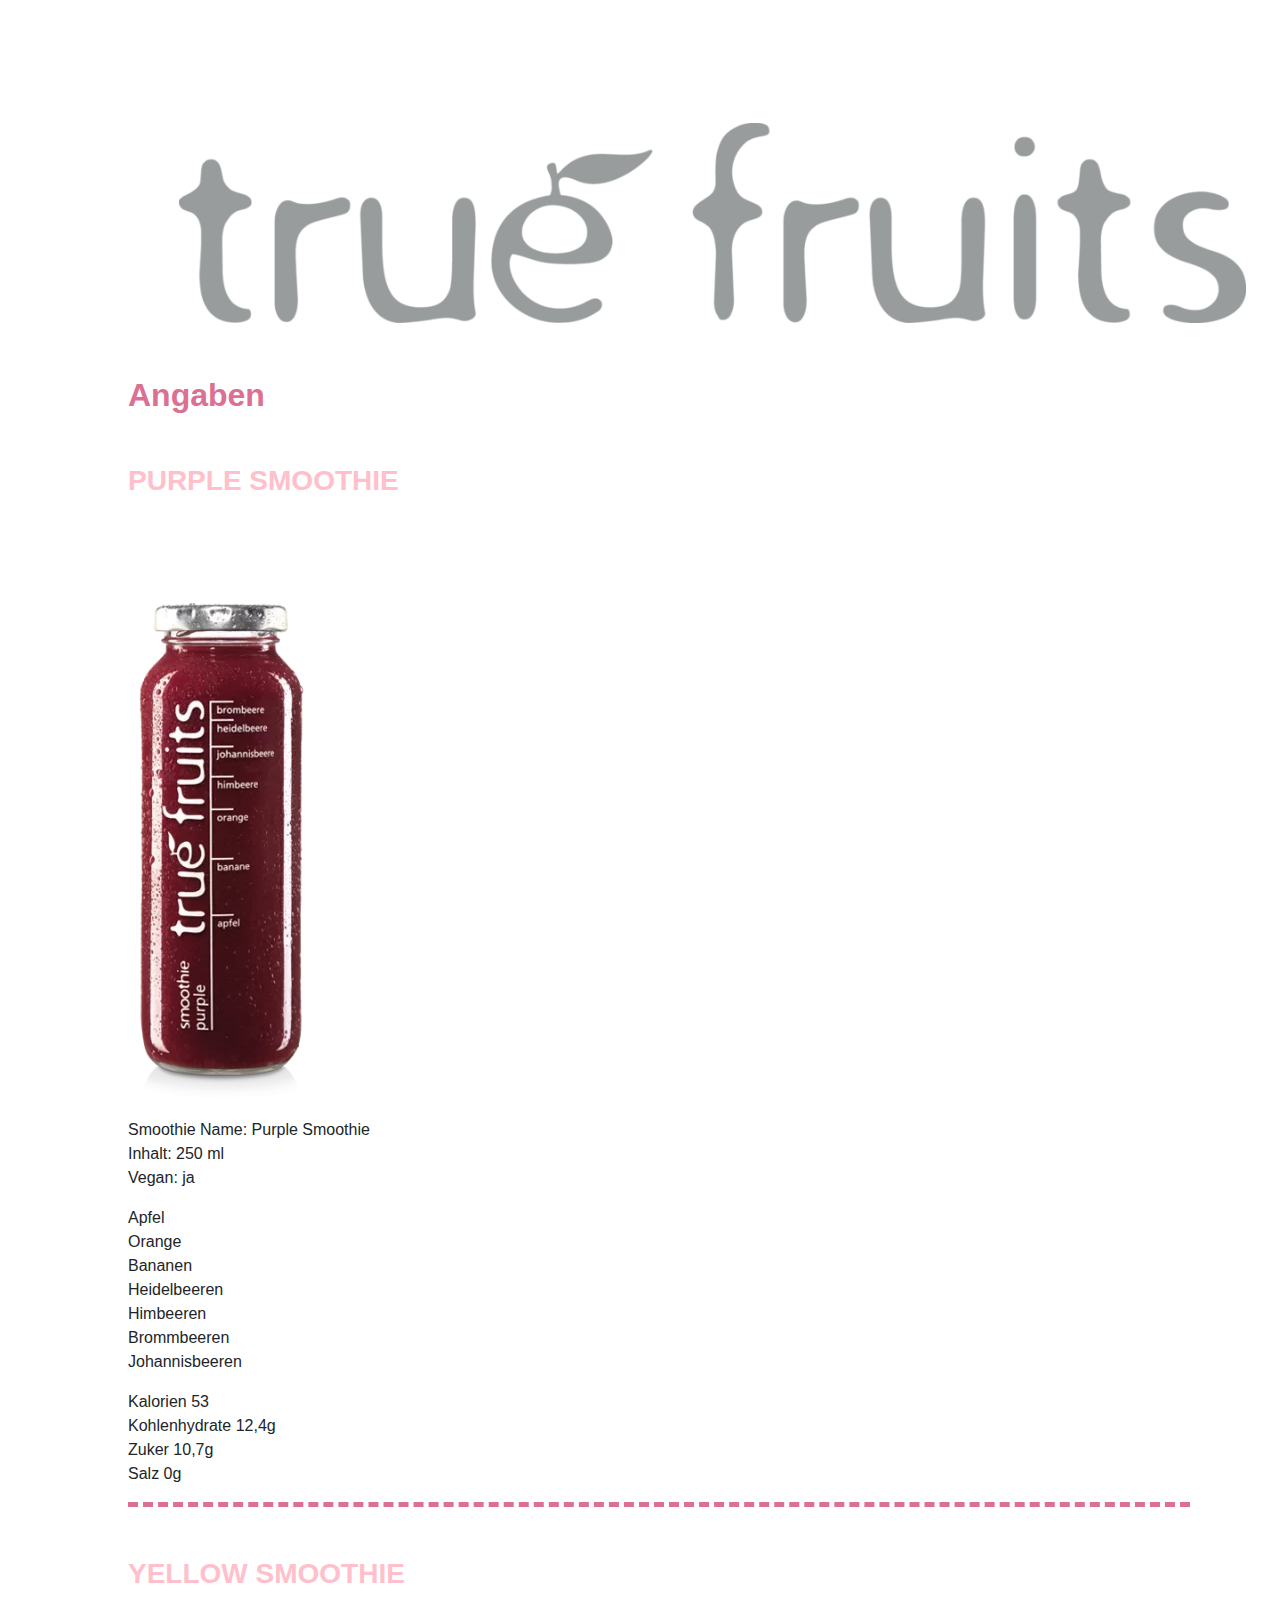
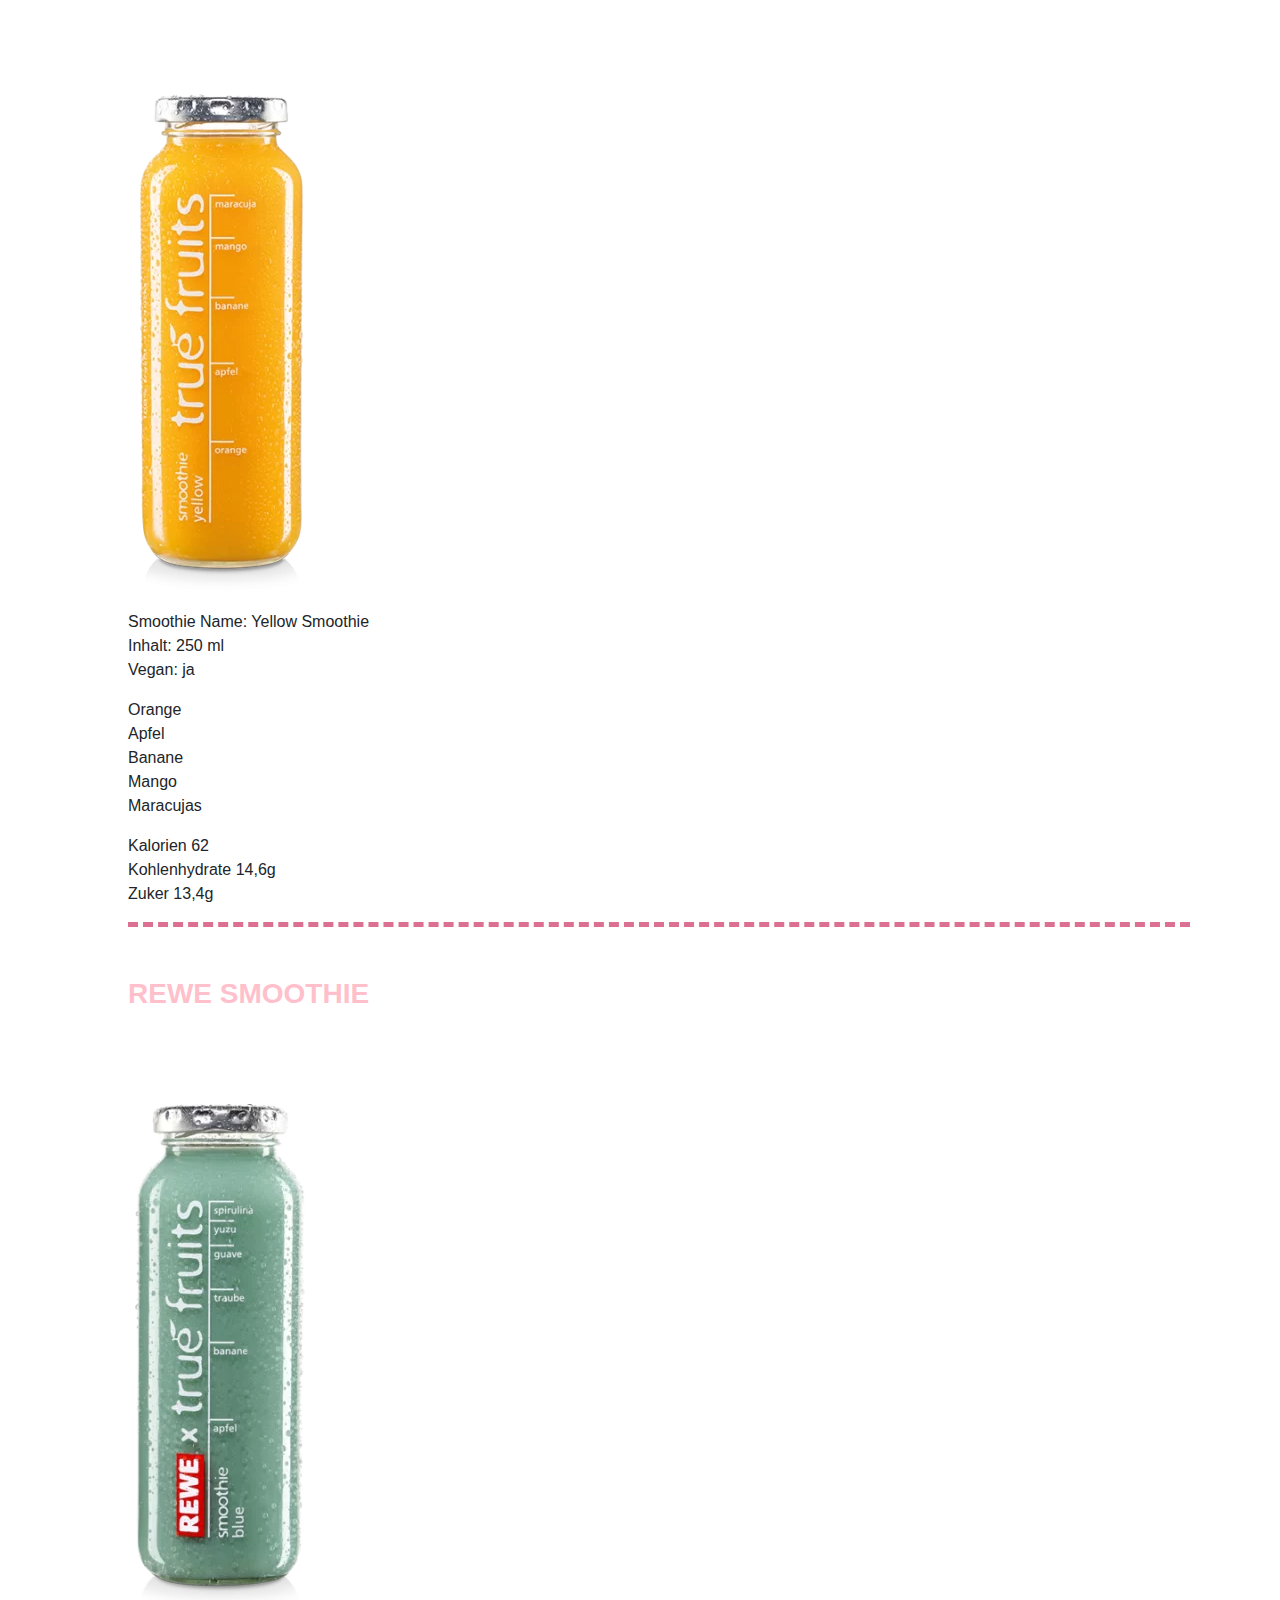
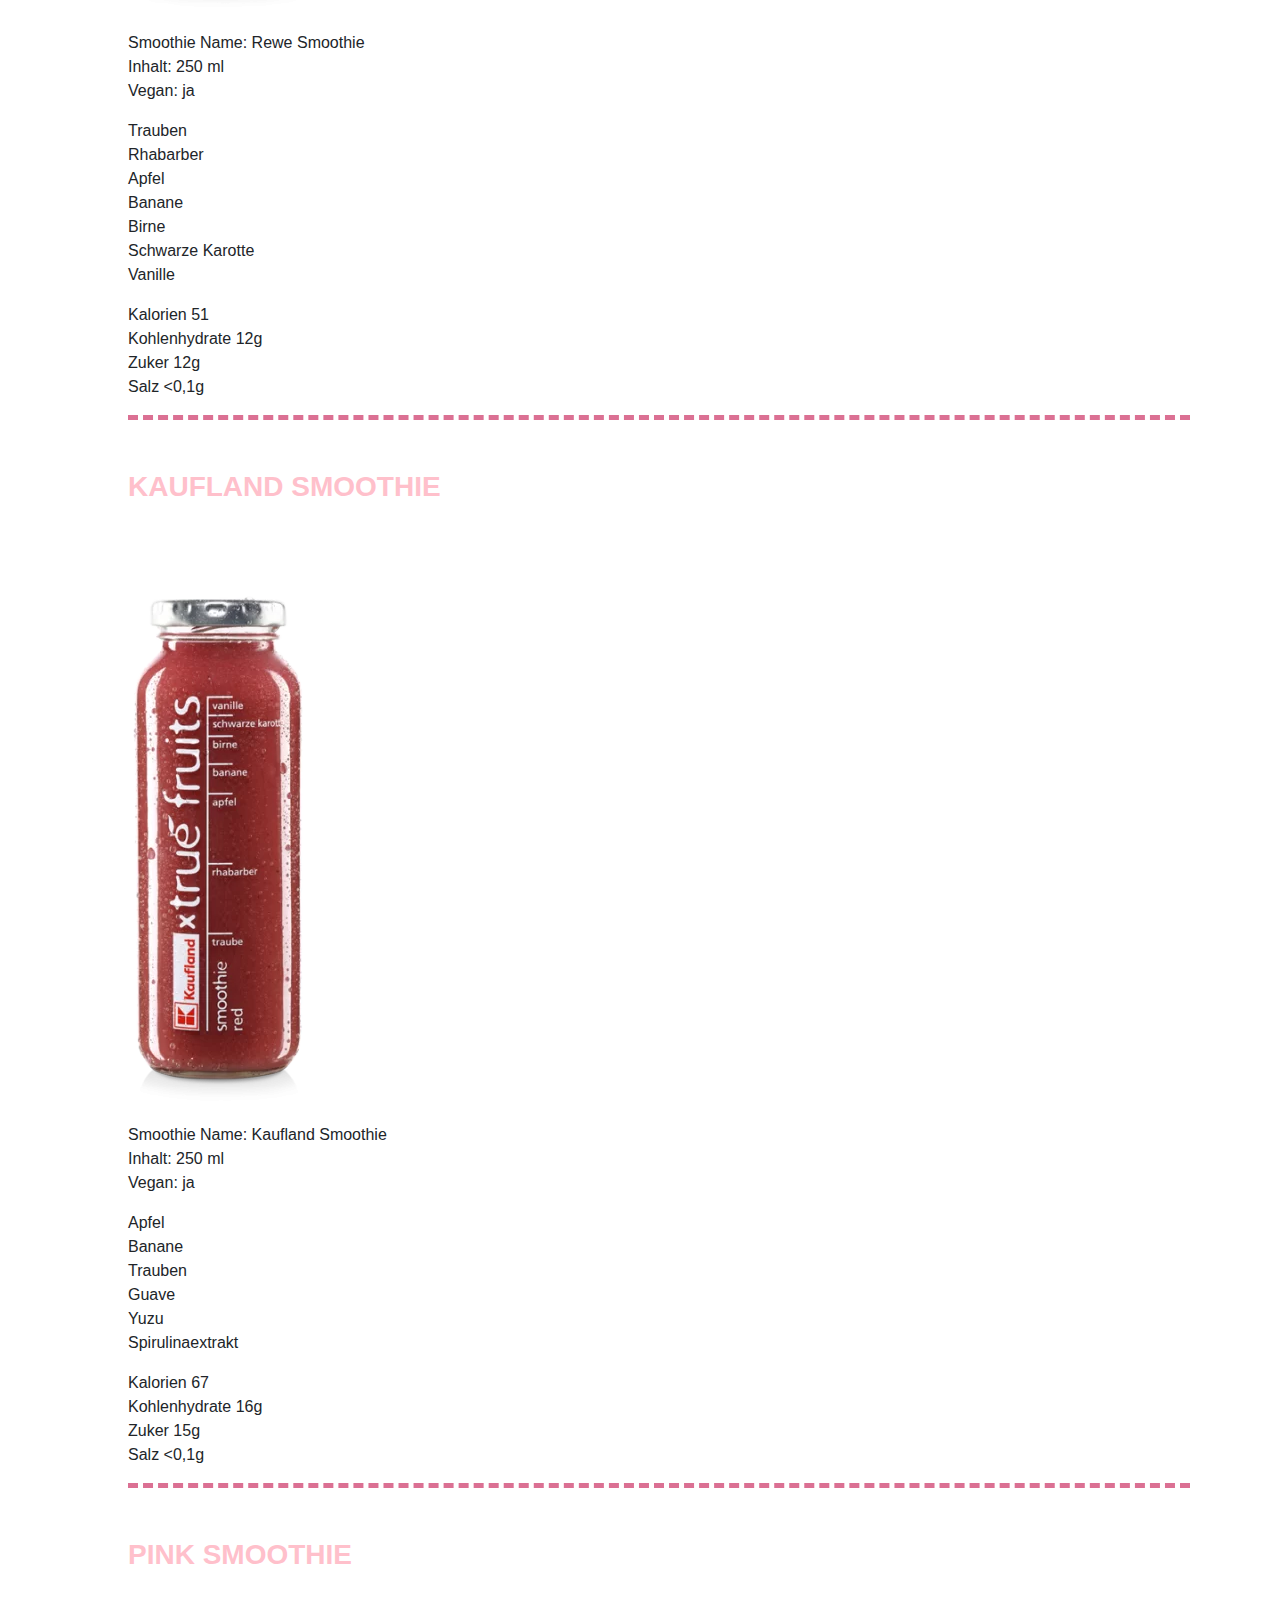
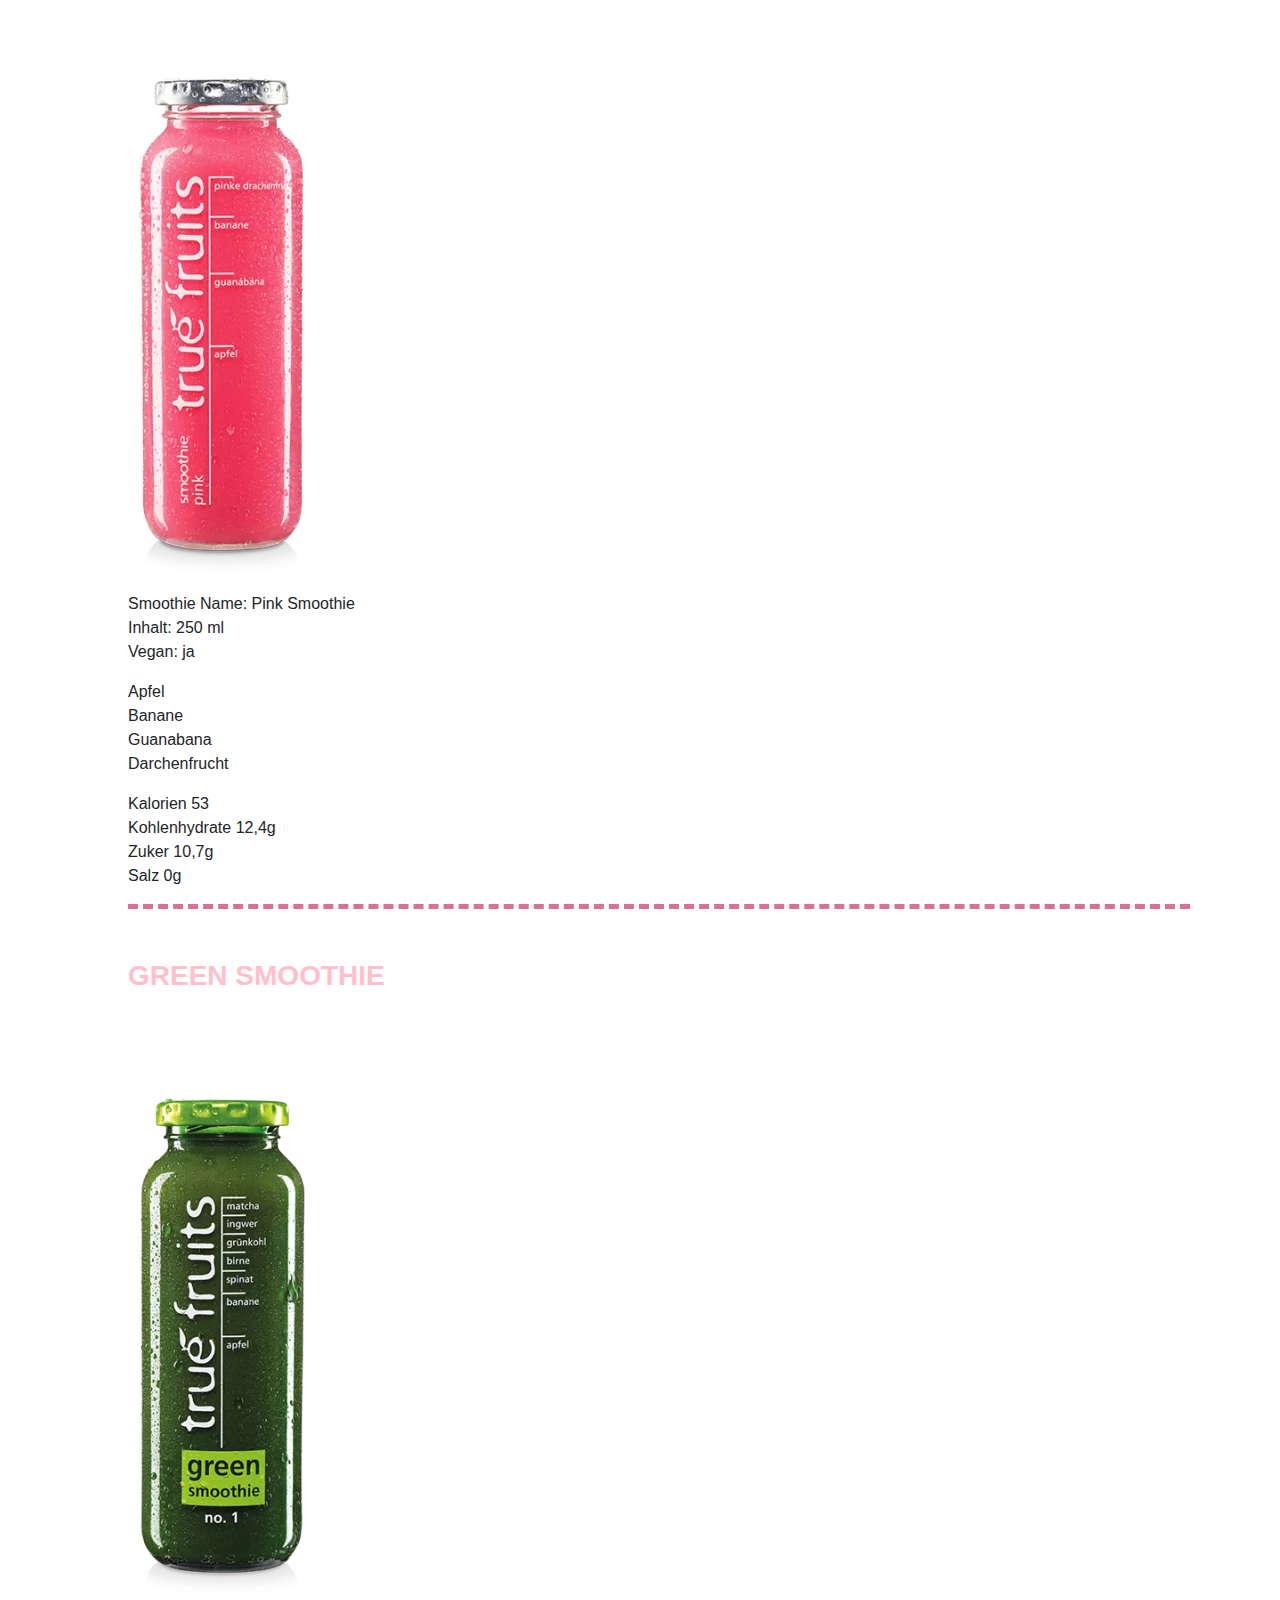
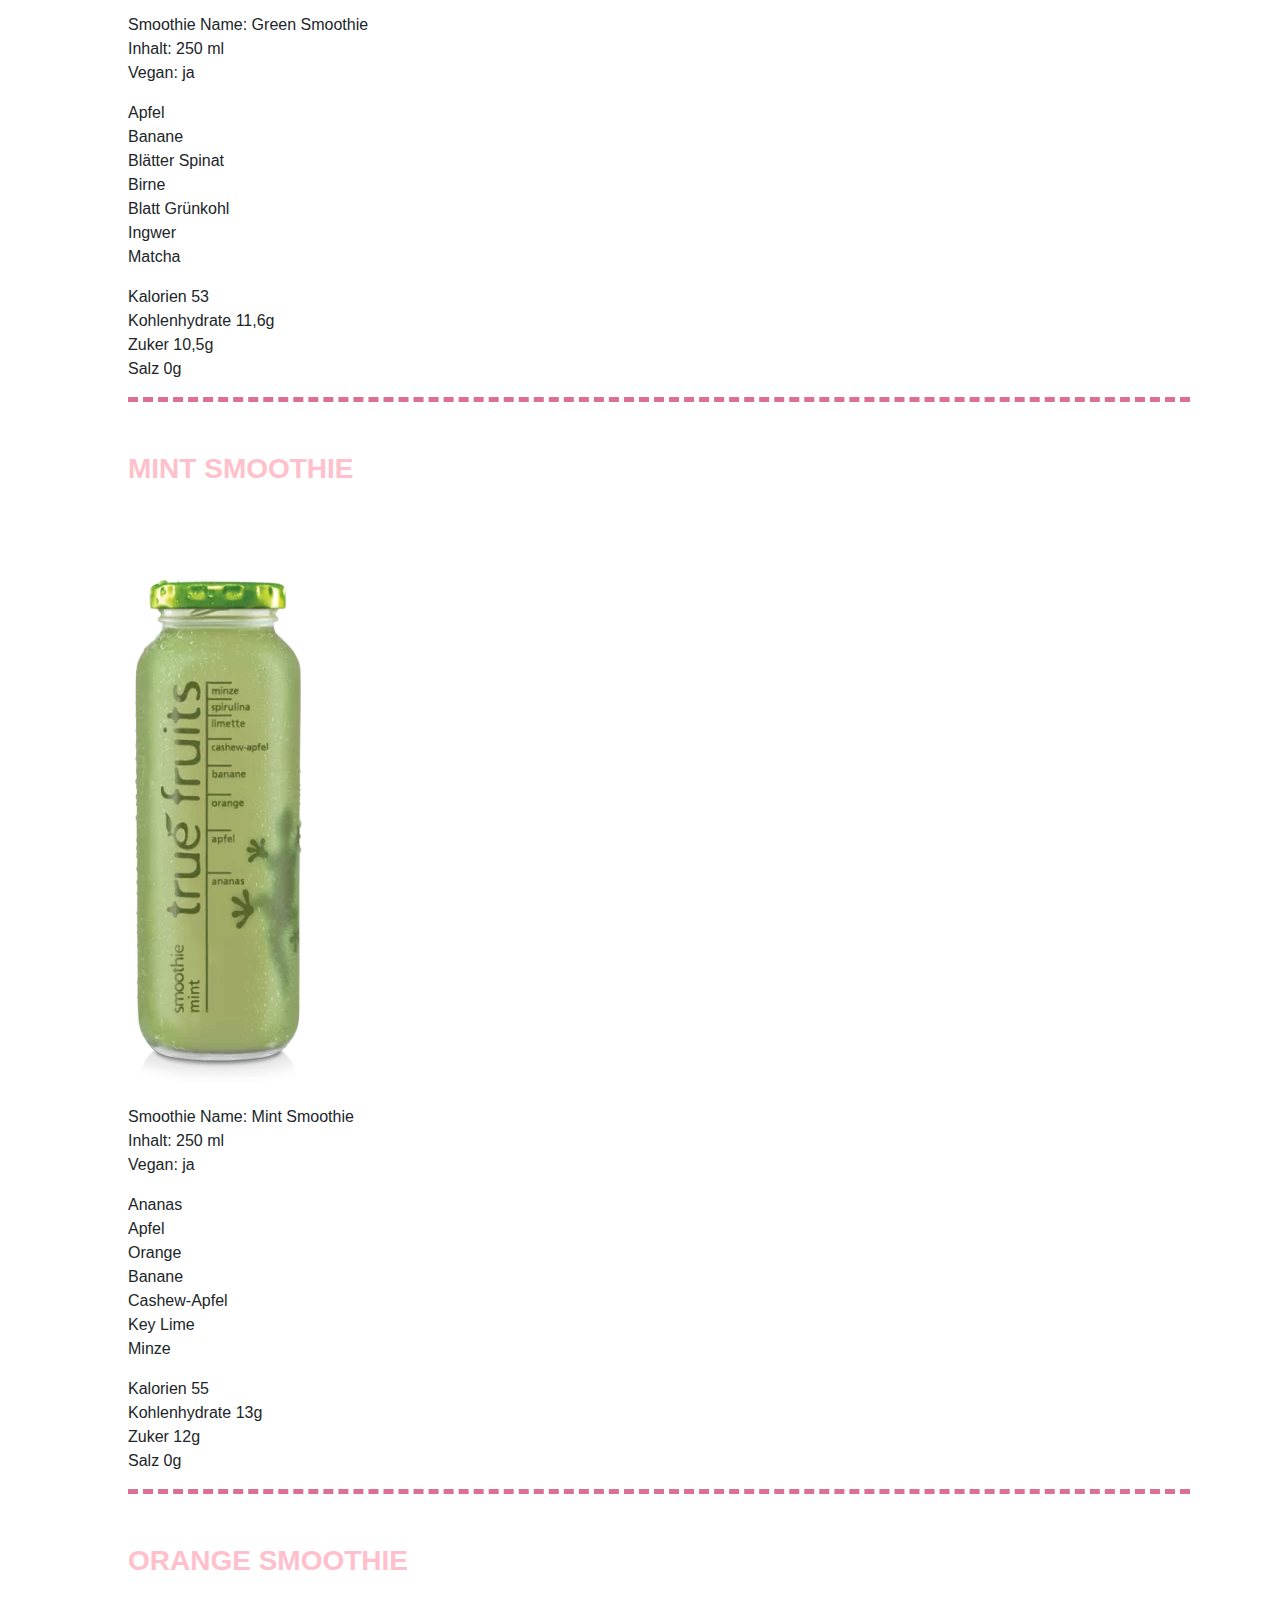
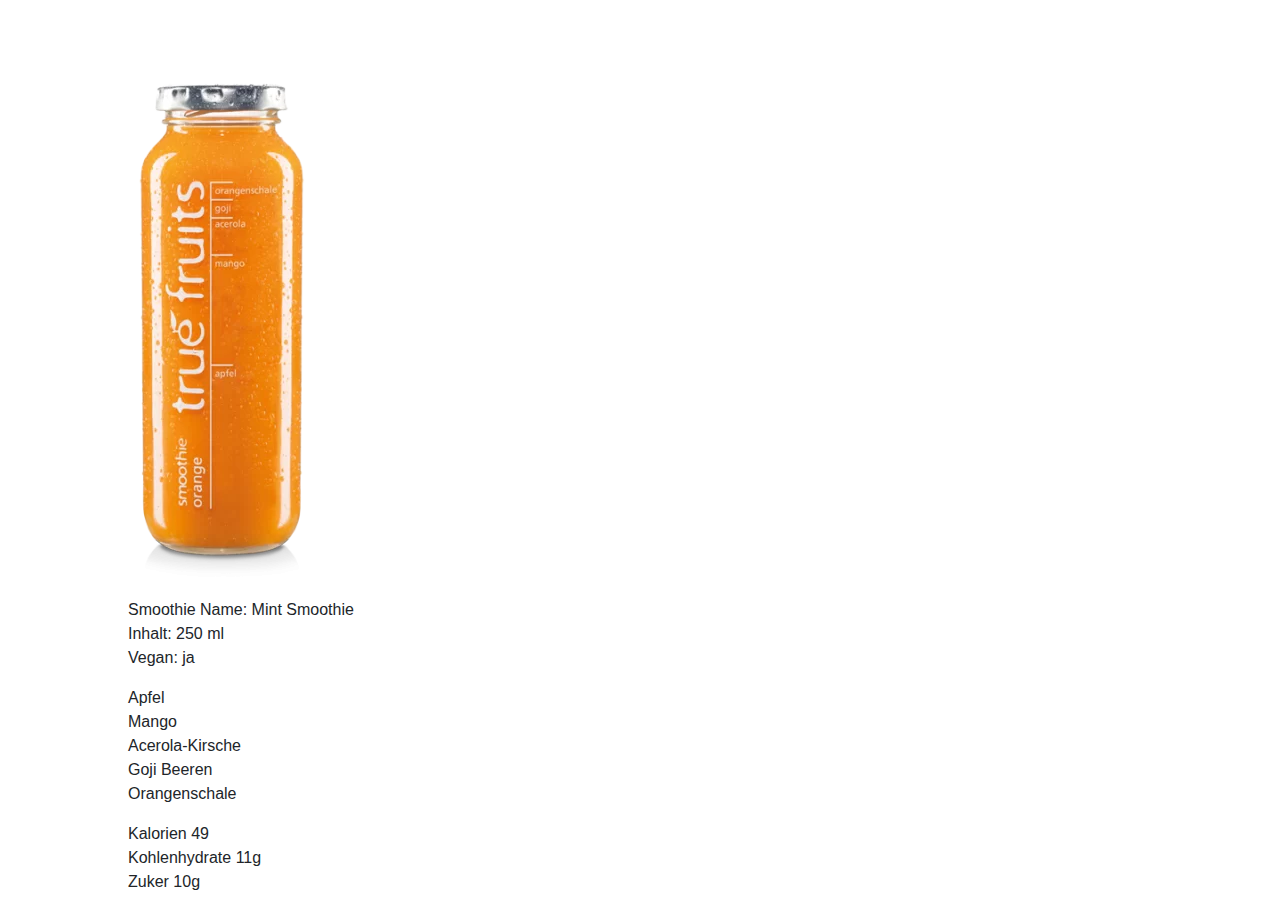
==== detail.html @ 4c1dd0ad "fixed structure" ====
<!DOCTYPE html>
<html lang="en">
<head>
    <meta charset="UTF-8">
    <title>Smoothie</title>

    <link rel="stylesheet" href="https://maxcdn.bootstrapcdn.com/bootstrap/4.0.0/css/bootstrap.min.css" integrity="sha384-Gn5384xqQ1aoWXA+058RXPxPg6fy4IWvTNh0E263XmFcJlSAwiGgFAW/dAiS6JXm" crossorigin="anonymous">
    <link rel="stylesheet" type="text/css" href="styles/detail.css" media="screen" />
    <link rel="stylesheet" type="text/css" href="styles/styles.css" media="screen" />




</head>
<body>

<nav class="navbar navbar-expand-lg">
    <div class="container-fluid">
        <a class="navbar-brand" href="#navbar-brand">
            <img src="img/general/logo.png" alt="" width="auto" height="90">
        </a>
        <button class="navbar-toggler" type="button" data-bs-toggle="collapse" data-bs-target="#navbarNav" aria-controls="navbarNav" aria-expanded="false" aria-label="Toggle navigation">
            <span class="navbar-toggler-icon"></span>
        </button>
        <div class="cnavbar-" id="navbarNav">
            <ul class="navbar-nav">
                <li class="nav-item">
                    <a class="nav-link" href="#about-us">Über Uns</a>
                </li>
                <li class="nav-item">
                    <a class="nav-link" href="#smoothies">Unsere Smoothies</a>
                </li>

            </ul>
        </div>
    </div>
</nav>

<h2>Angaben</h2>

<h3>Purple Smoothie</h3>
<img src="../img/carousel/true_fruits_smoothie_purple_.webp">
<p id="purplesmoothie"></p>
<p id="purpleingredients"></p>
<p id="purplevalues"></p>

<hr>

<h3>Yellow Smoothie</h3>
<img src="../img/carousel/true_fruits_smoothie_yellow_.webp">
<p id="yellowsmoothie"></p>
<p id="yellowingredients"></p>
<p id="yellowvalues"></p>

<hr>

<h3>Rewe Smoothie</h3>
<img src="../img/carousel/Blue_Smoothie_Rewe_.webp">
<p id="rewesmoothie"></p>
<p id="reweingredients"></p>
<p id="rewevalues"></p>

<hr>


<h3>Kaufland Smoothie</h3>
<img src="../img/carousel/Red_Smoothie_Kaufland_.webp">
<p id="kauflandsmoothie"></p>
<p id="kauflandingredients"></p>
<p id="kauflandvalues"></p>

<hr>


<h3>Pink Smoothie</h3>
<img src="../img/carousel/true_fruits_smoothie_pink_.webp">
<p id="pinksmoothie"></p>
<p id="pinkingredients"></p>
<p id="pinkvalues"></p>

<hr>

<h3>Green Smoothie</h3>
<img src="../img/carousel/true_fruits_green_smoothie_.webp">
<p id="greensmoothie"></p>
<p id="greeningredients"></p>
<p id="greenvalues"></p>

<hr>

<h3>Mint Smoothie</h3>
<img src="../img/carousel/Smoothie_Mint_.webp">
<p id="mintsmoothie"></p>
<p id="mintingredients"></p>
<p id="mintvalues"></p>

<hr>

<h3>Orange Smoothie</h3>
<img src="../img/carousel/true_fruits_smoothie_orangenschale_.webp">
<p id="orangesmoothie"></p>
<p id="orangeingredients"></p>
<p id="orangevalues"></p>




<script src="https://cdn.jsdelivr.net/npm/bootstrap@5.1.3/dist/js/bootstrap.bundle.min.js" integrity="sha384-ka7Sk0Gln4gmtz2MlQnikT1wXgYsOg+OMhuP+IlRH9sENBO0LRn5q+8nbTov4+1p" crossorigin="anonymous"></script>
<script src="scripts/detail-json.js"></script>
</body>
</html>
---- styles/detail.css ----
body {
    padding: 7% 7% 1% 10%;
    font-family: Verdana, sans-serif;
    margin: 0
}

h1 {
    color: pink;
    text-align: center;
    text-transform: uppercase;
    margin: 20px 0 20px 0;
    font-weight: bolder;
}


.p {
    font-size: medium;
    text-align: center;
    color: black;
}

h2 {
    color: pink;
    text-align: justify;
    margin: 20px 0 20px 0;
    font-weight: bold;
}

h3 {
    color: palevioletred;
    text-align: justify;
    margin: 20px 0 20px 0;
    font-weight: bold;
}

hr{
    border-top: 5px dashed palevioletred;
}
---- styles/styles.css ----
body {
    padding: 7% 7% 1% 10%;
}

.navbar img{
    background-color: white!important;
    padding: 20px;
    width: auto;
    height: 200px;
}

.navbar li{
    background-color: lightpink;
    border-radius: 20px;
    padding: 10px;
    margin-right: 15px;
}

.navbar a{
    color: palevioletred;
    font-weight: bold;
    font-size: large;
    text-transform: uppercase;
}

h1 {
    color: pink;
    text-align: center;
    text-transform: uppercase;
    margin: 20px 0 20px 0;
    font-weight: bolder;
}

.p {
    font-size: medium;
    text-align: center;
    color: black;
}

h2 {
    color: palevioletred;
    text-align: justify;
    margin: 20px 0 20px 0;
    font-weight: bold;
}

.card-text{
    color: palevioletred;
    border: 20px;
    padding: 20px;
    font-size: 20px;
}

.card-text li{
    color: gray;
    font-size: 15px;
    text-align: left;
    list-style: none;
}

.smoothie-name{
    background-color: white;
    padding: 0;
    font-size: 22px;
    text-align: center;
    text-transform: uppercase;
}

.carousel-control-prev,.carousel-control-next{
    width: 10px;
    height: 20px;
    background-color: green;
}

  .p1{
      margin-bottom: 20px;
  }

  .p2{
      margin-top: 50px;
  }

  h3{
    color: pink;
    padding-top: 30px;
    text-transform: uppercase;
  }


.smoothie{
    margin-bottom: 20px;
    font-weight: bold;
}

.ingredients-title{
  font-size: small;
  margin: 0 0 0 40px;

}
.price{
  margin-top: 20px;
  margin-bottom: 20px;
  font-weight: bold;
}

* {
    box-sizing: content-box;
  }
  body {
    font-family: Verdana, sans-serif;
    margin: 0
  }


  .slideshow-container {
    max-width: 1000px;
    position: relative;
    margin: auto;
  }

  
  .fade {
    -webkit-animation-name: fade;
    -webkit-animation-duration: 5s;
    animation-name: fade;
    animation-duration: 5s;
  }
  @-webkit-keyframes fade {
    from {
      opacity: .4
    }
    to {
      opacity: 1
    }
  }
  @keyframes fade {
    from {
      opacity: .4
    }
    to {
      opacity: 1
    }
  }

  footer{
    color: palevioletred;
    background-color: lightpink;
    font-weight: bold;
    padding: 40px;
    font-size: large;
    margin-top: 40px;
      border-radius: 20px;
  }
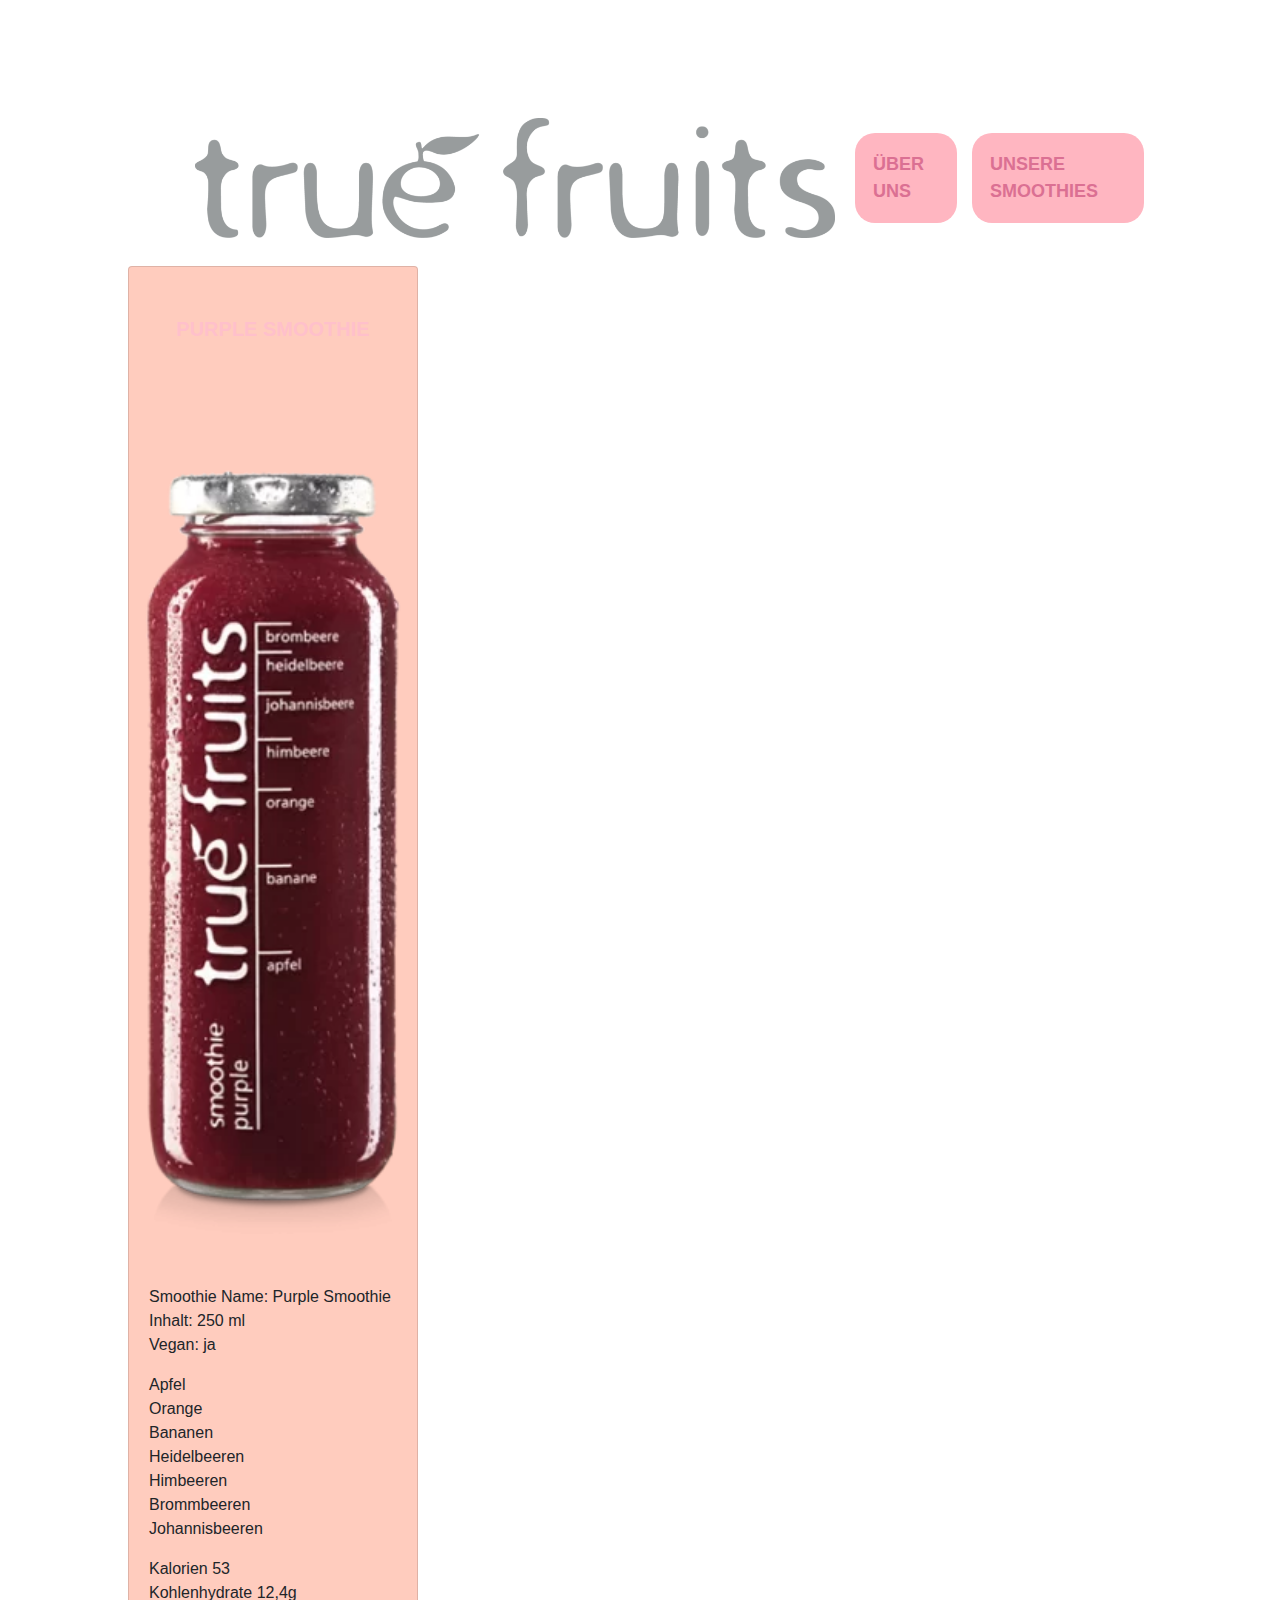
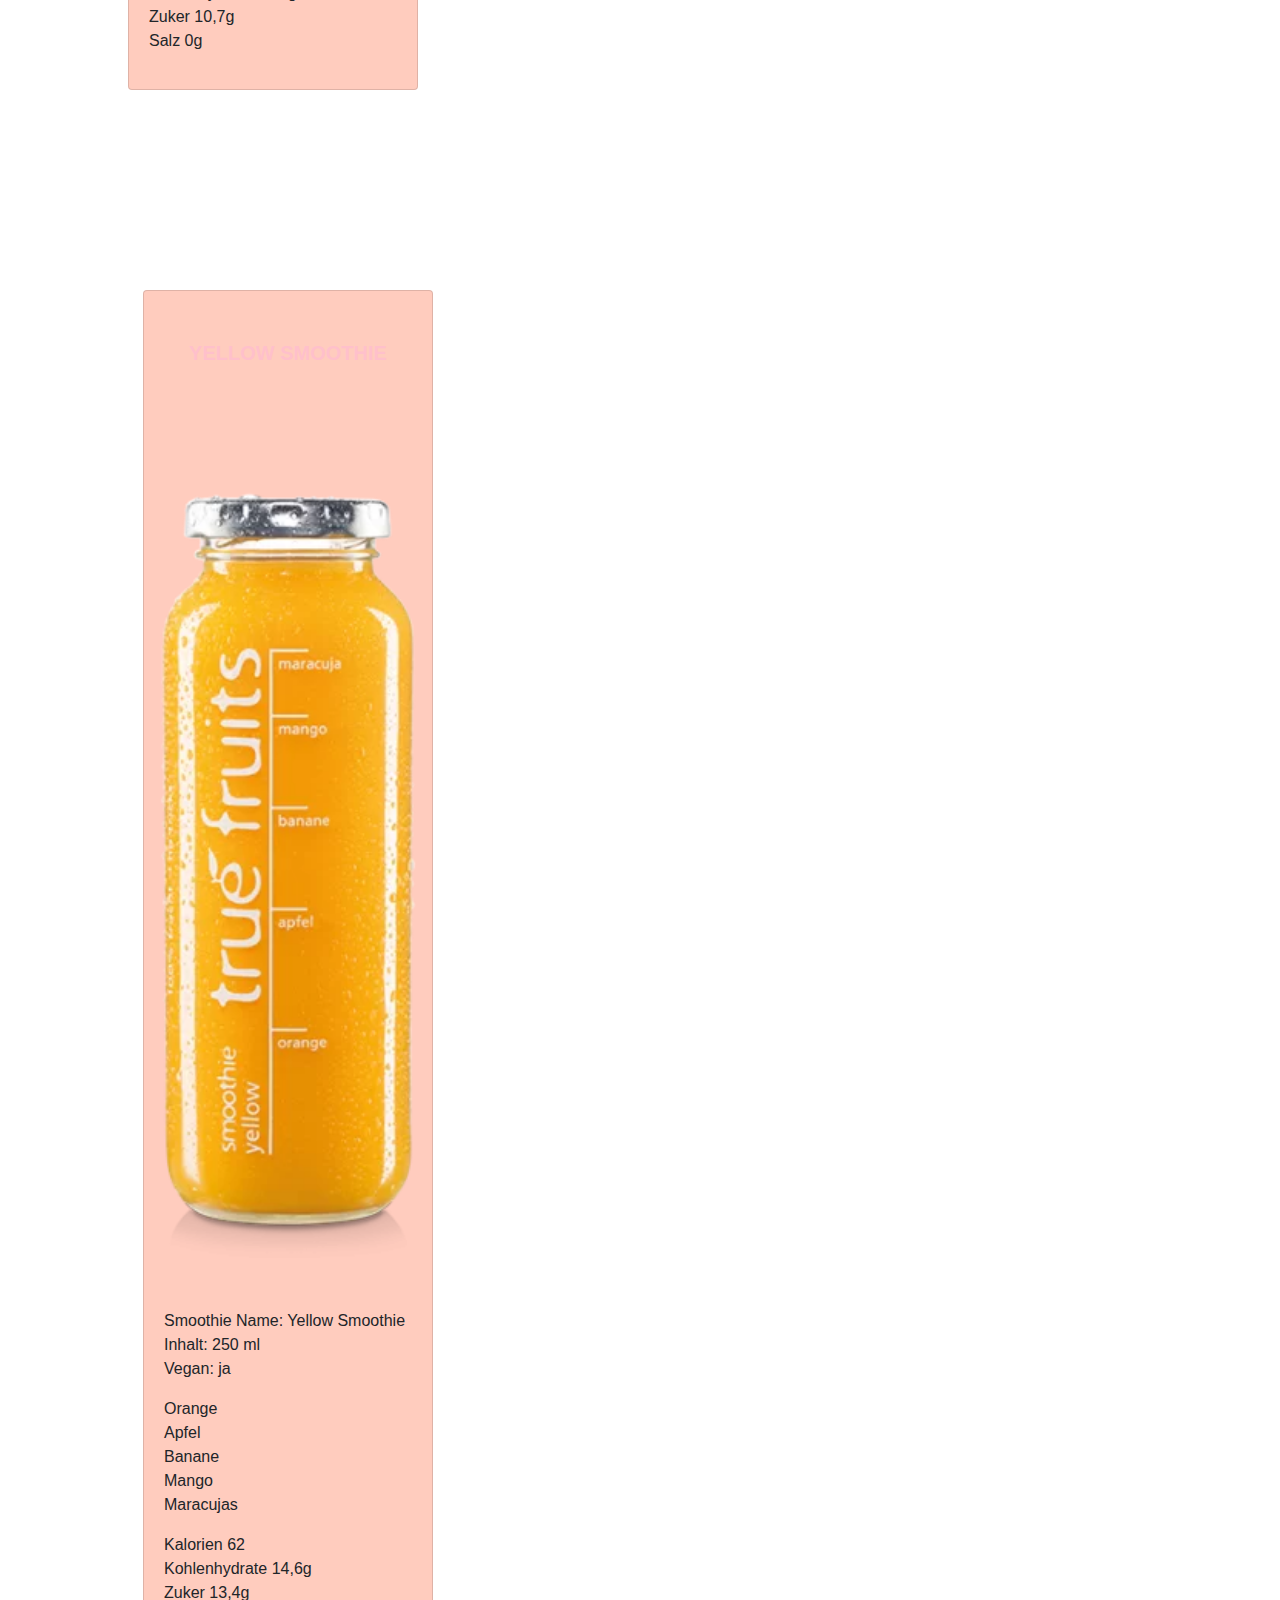
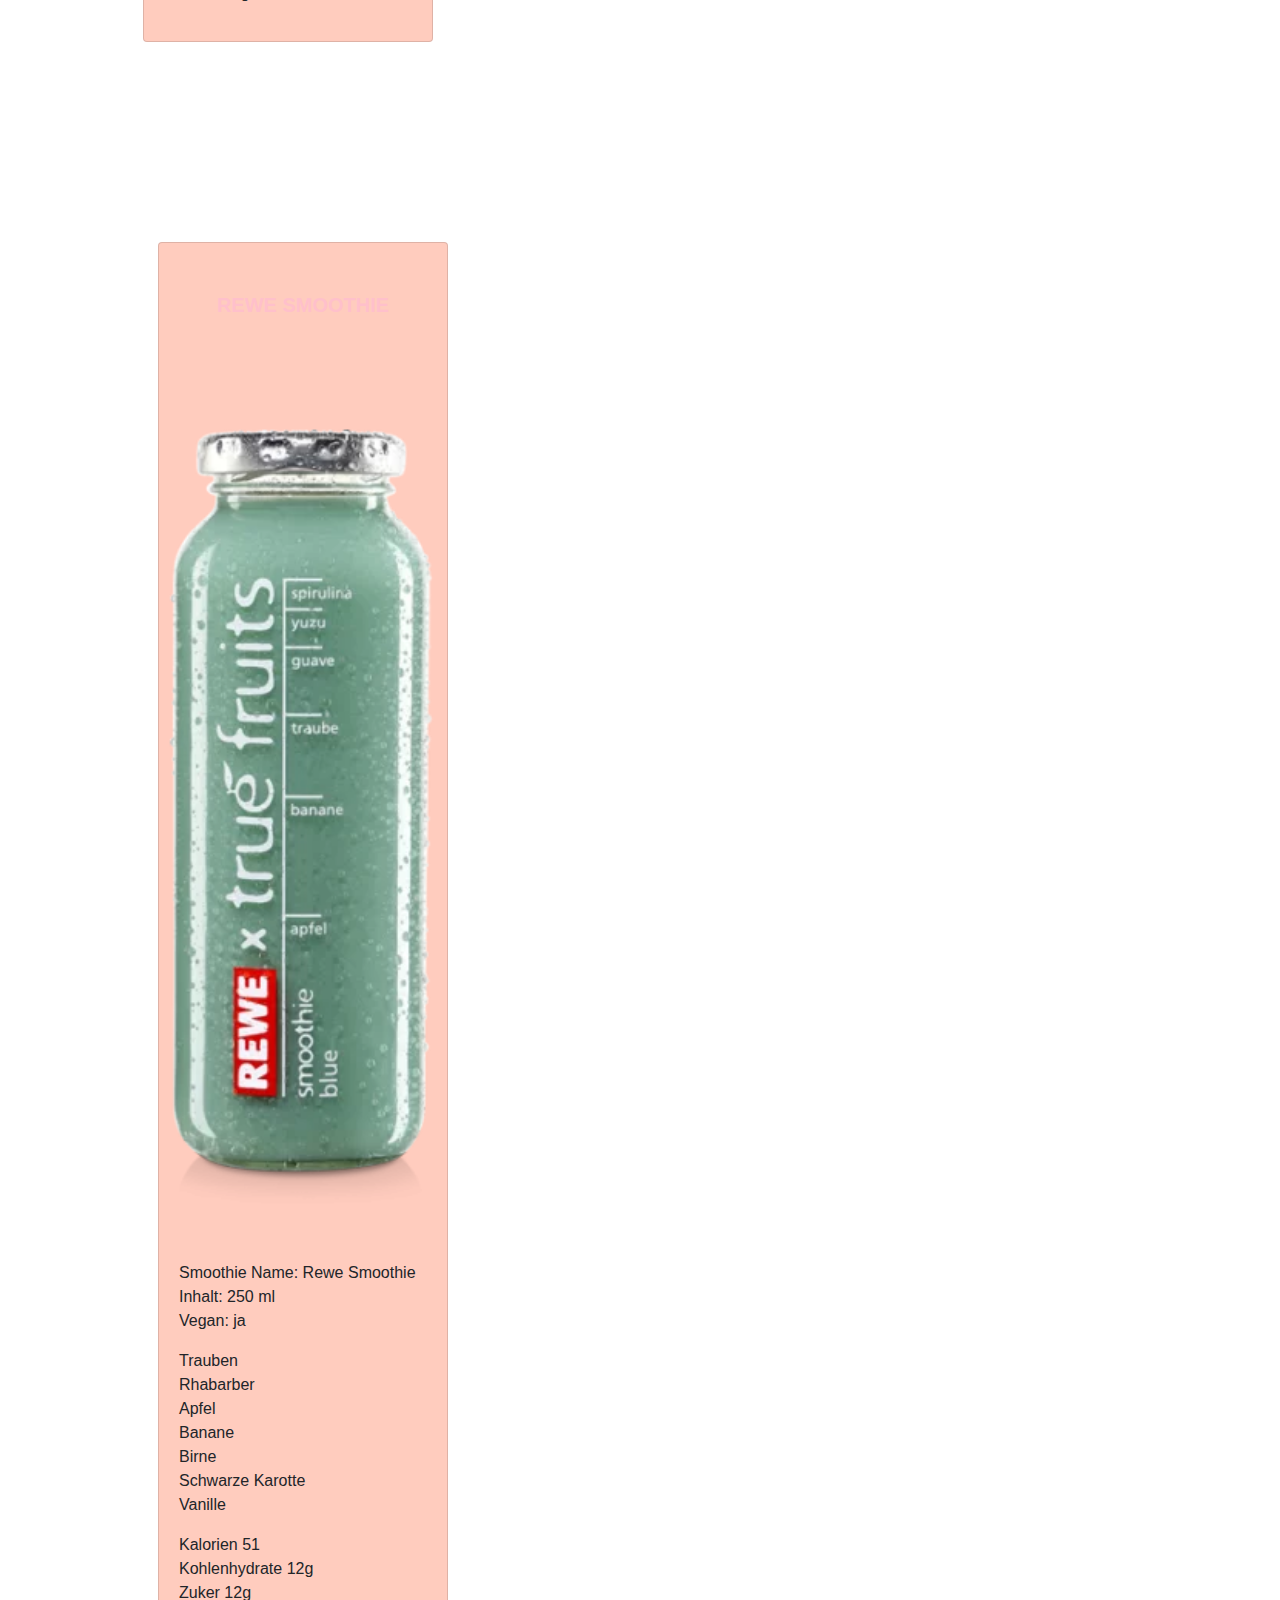
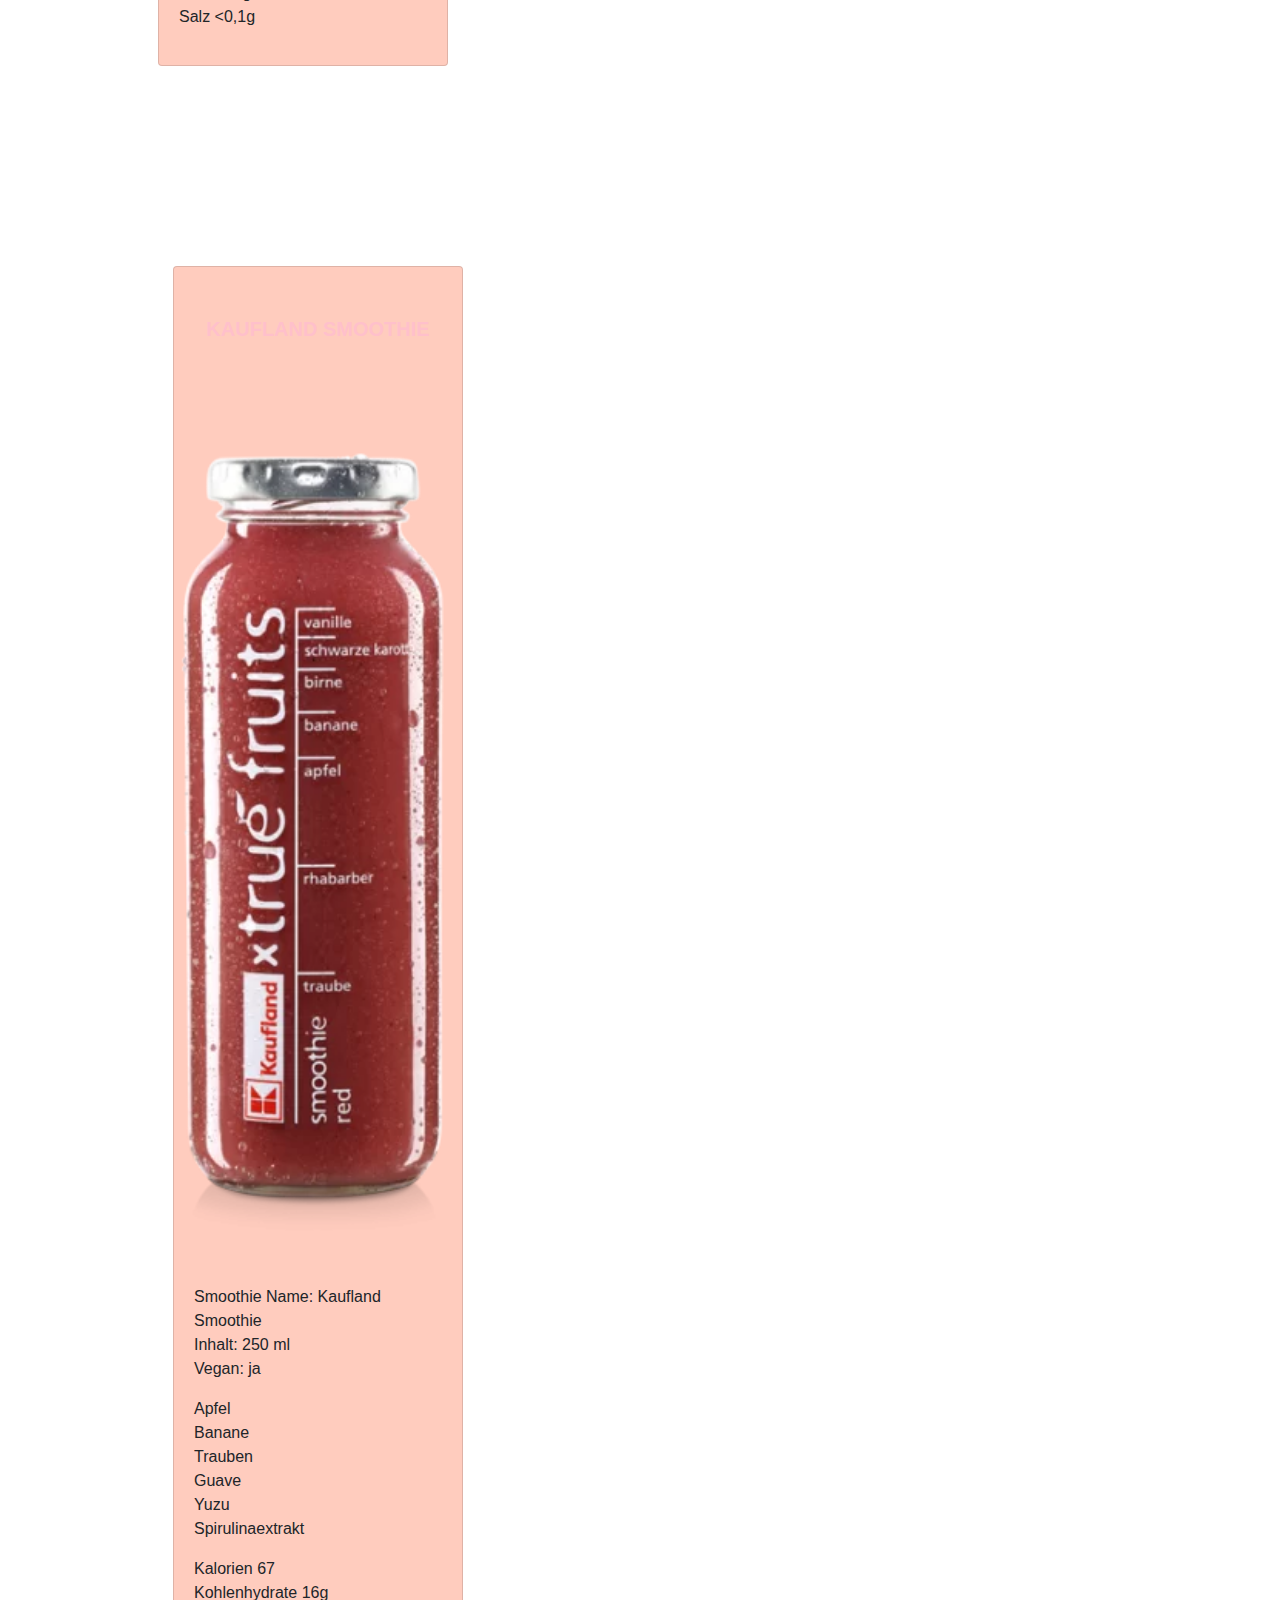
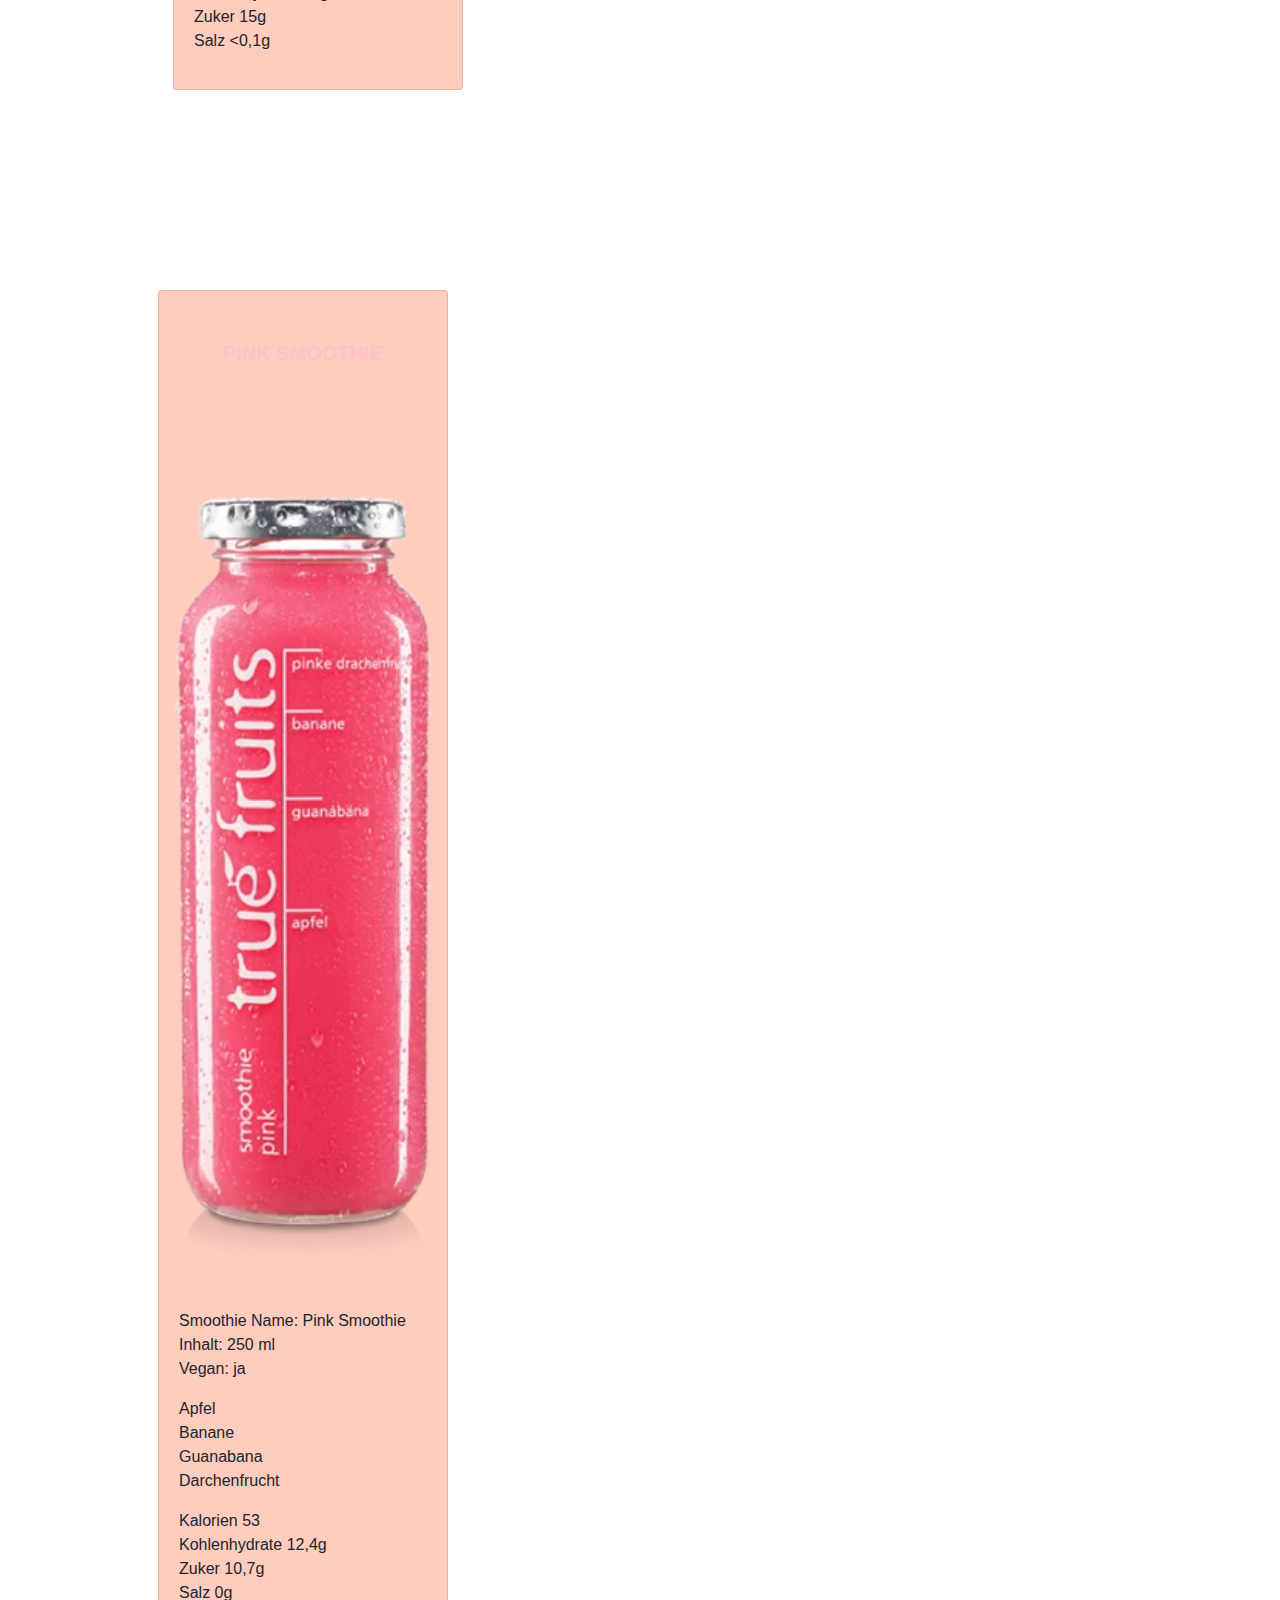
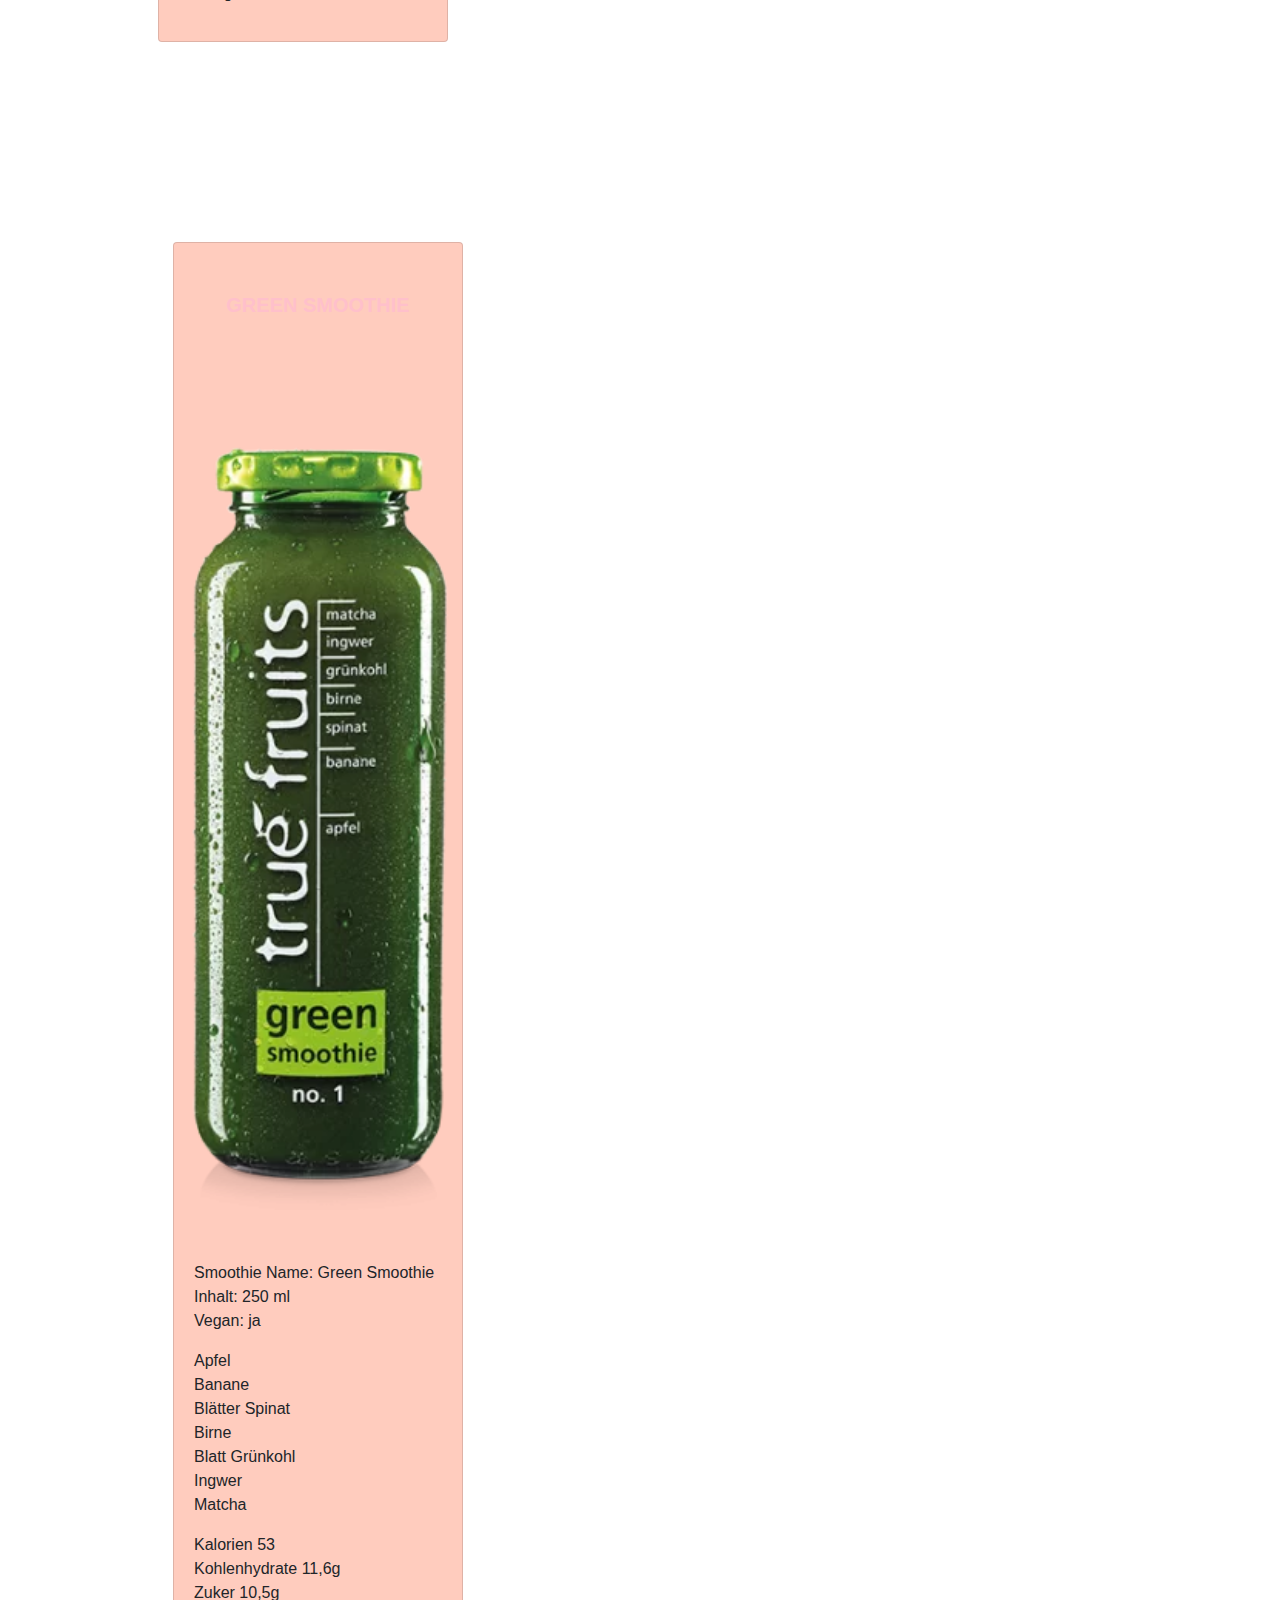
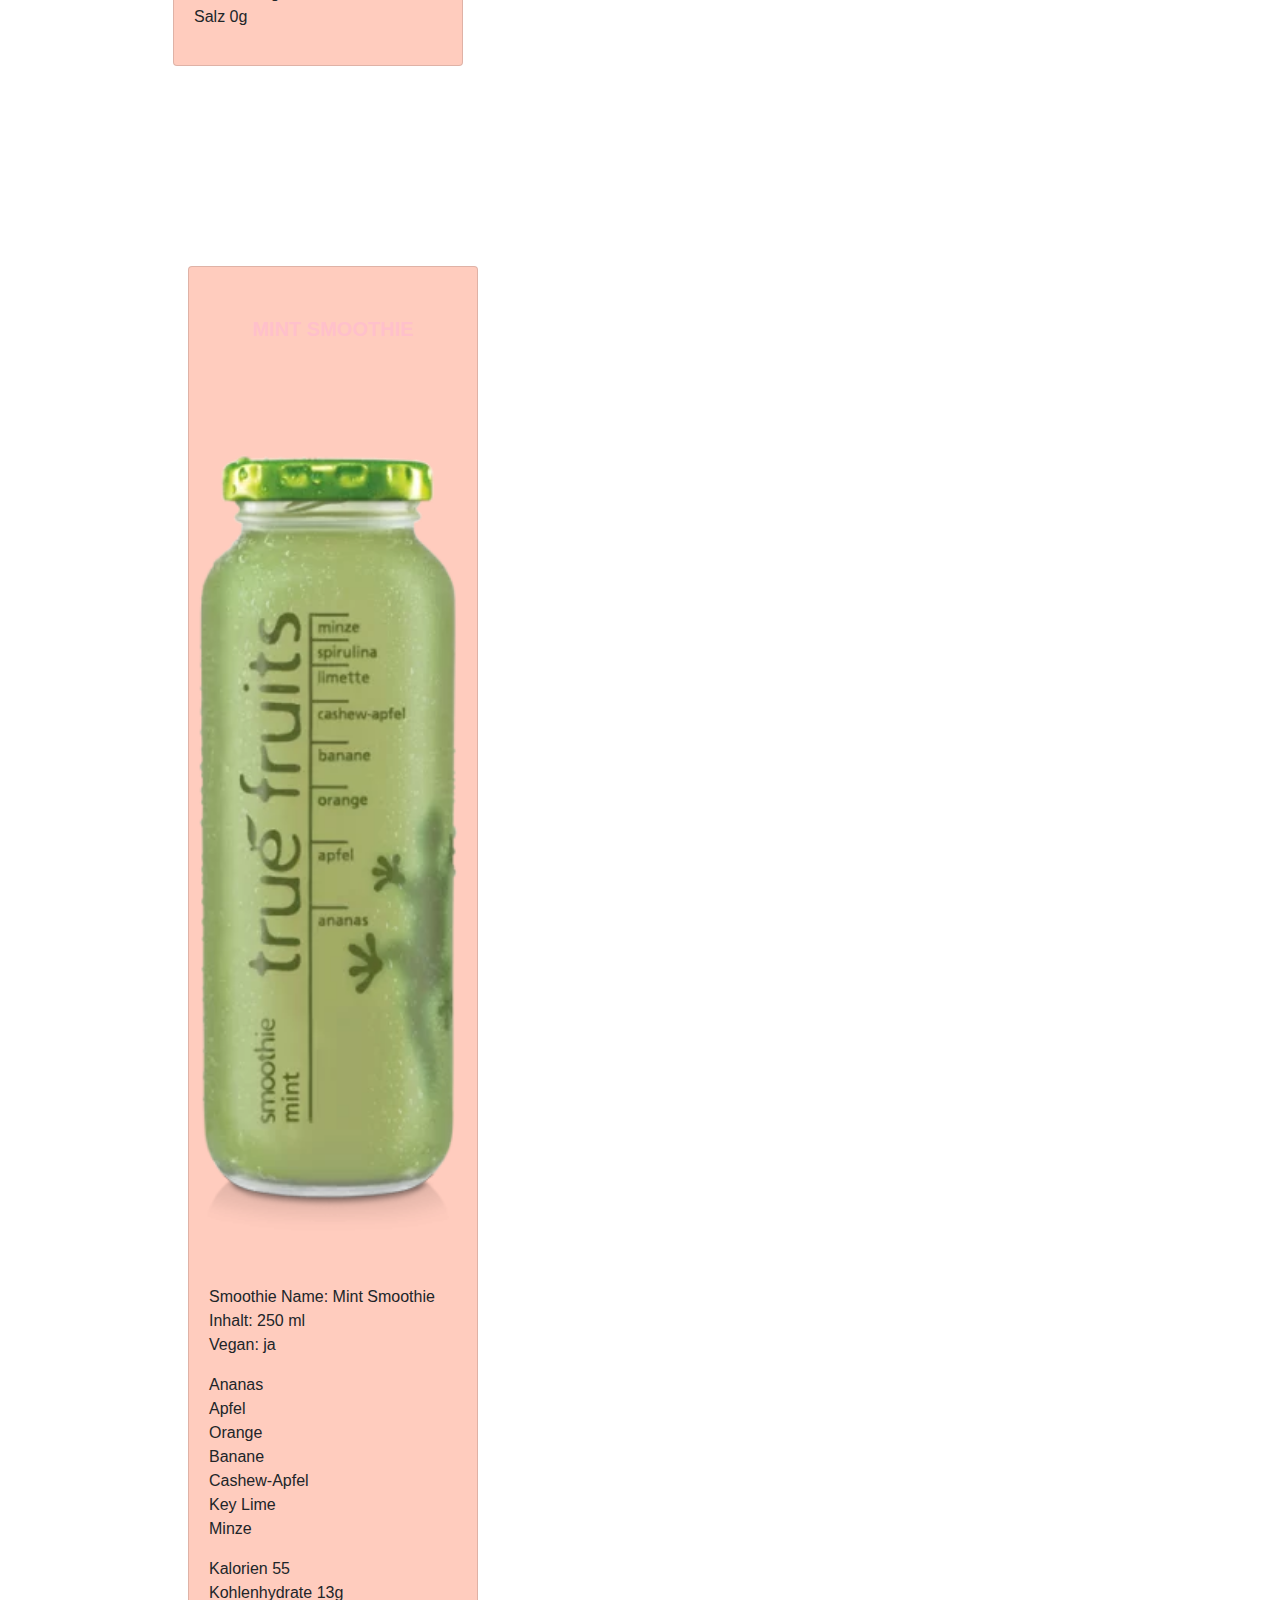
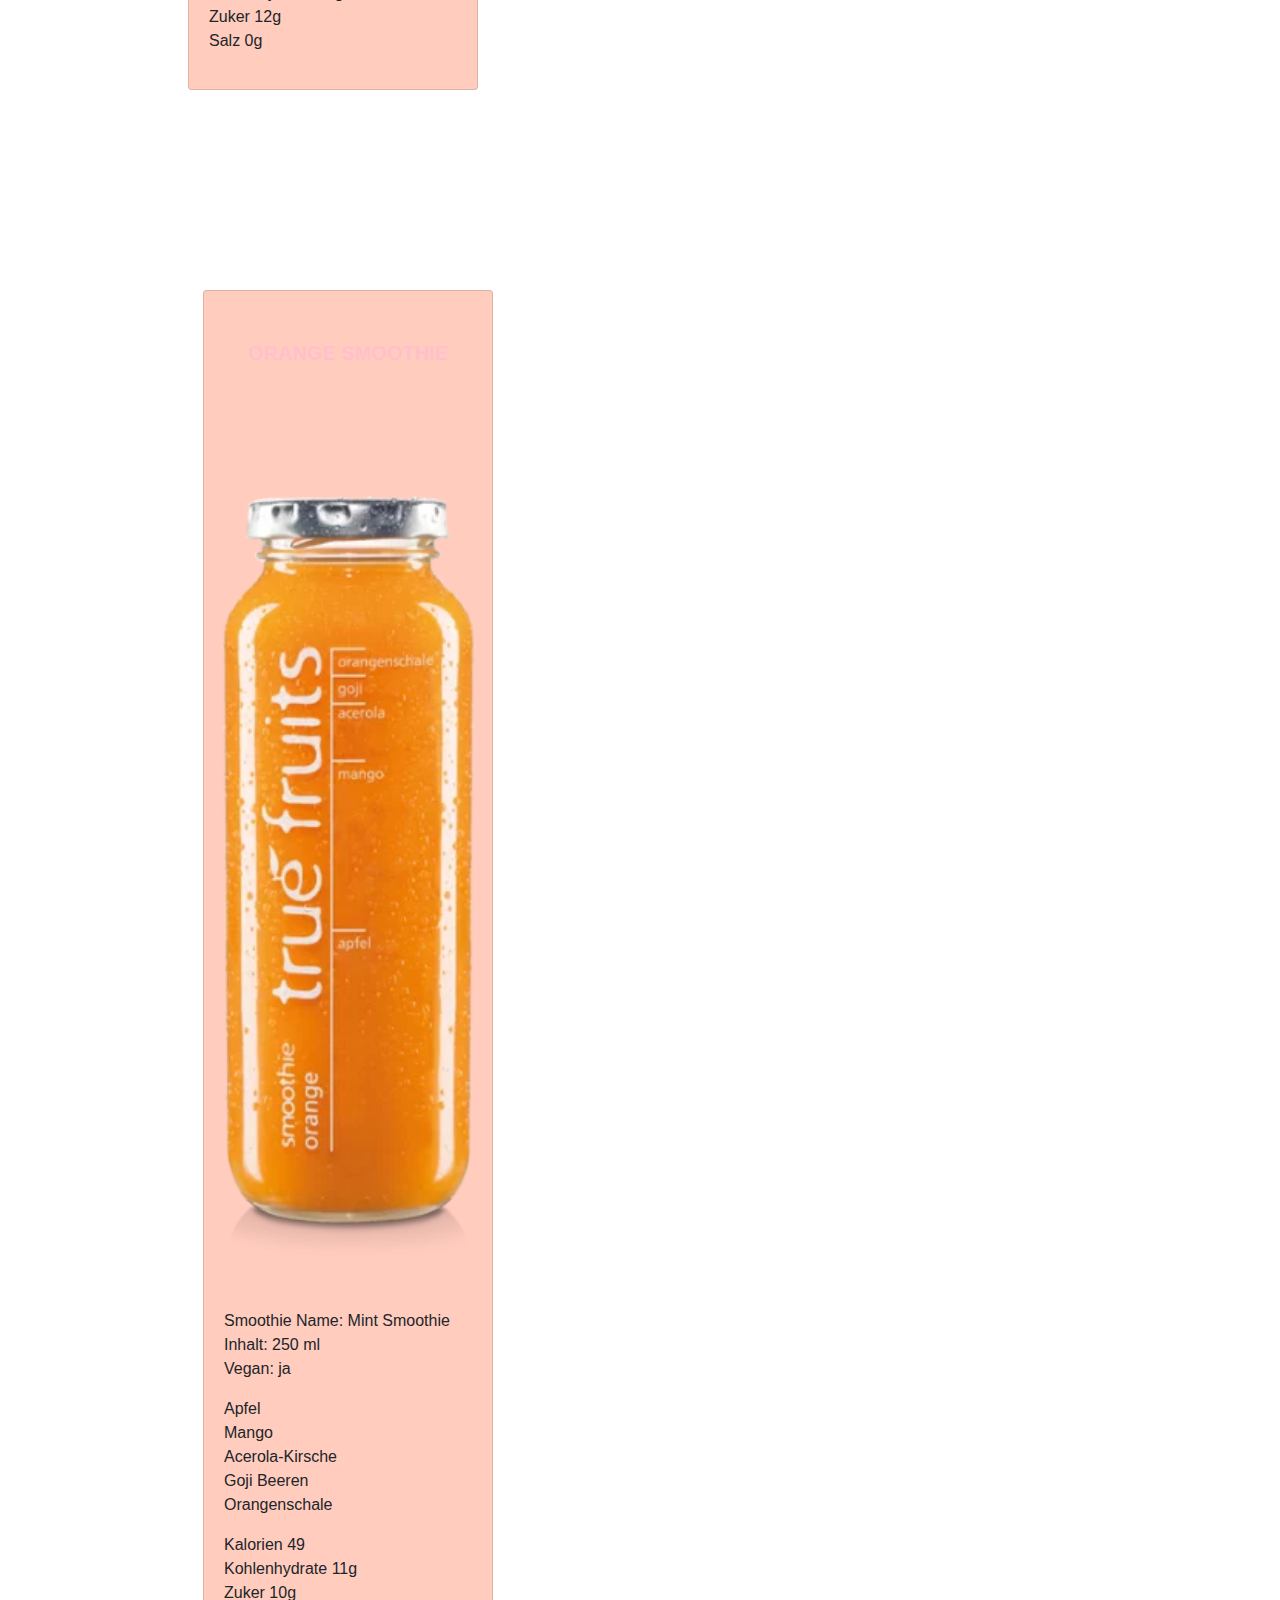
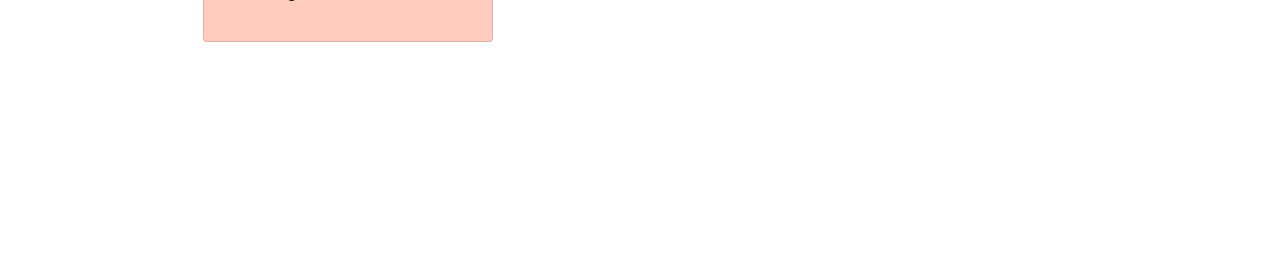
==== commit de2d40cf: "styling changes" ====
--- a/detail.html
+++ b/detail.html
@@ -1,15 +1,12 @@
 <!DOCTYPE html>
-<html lang="en">
+<body lang="en">
 <head>
     <meta charset="UTF-8">
     <title>Smoothie</title>
 
-    <link rel="stylesheet" href="https://maxcdn.bootstrapcdn.com/bootstrap/4.0.0/css/bootstrap.min.css" integrity="sha384-Gn5384xqQ1aoWXA+058RXPxPg6fy4IWvTNh0E263XmFcJlSAwiGgFAW/dAiS6JXm" crossorigin="anonymous">
-    <link rel="stylesheet" type="text/css" href="styles/detail.css" media="screen" />
-    <link rel="stylesheet" type="text/css" href="styles/styles.css" media="screen" />
-
-
-
+    <link crossorigin="anonymous" href="https://maxcdn.bootstrapcdn.com/bootstrap/4.0.0/css/bootstrap.min.css" integrity="sha384-Gn5384xqQ1aoWXA+058RXPxPg6fy4IWvTNh0E263XmFcJlSAwiGgFAW/dAiS6JXm" rel="stylesheet">
+    <link href="styles/detail.css" media="screen" rel="stylesheet" type="text/css" />
+    <link href="styles/styles.css" media="screen" rel="stylesheet" type="text/css" />
 
 </head>
 <body>
@@ -17,12 +14,11 @@
 <nav class="navbar navbar-expand-lg">
     <div class="container-fluid">
         <a class="navbar-brand" href="#navbar-brand">
-            <img src="img/general/logo.png" alt="" width="auto" height="90">
+            <a href="index.html"><img class="logo" src="img/general/logo.png"></a>
         </a>
-        <button class="navbar-toggler" type="button" data-bs-toggle="collapse" data-bs-target="#navbarNav" aria-controls="navbarNav" aria-expanded="false" aria-label="Toggle navigation">
-            <span class="navbar-toggler-icon"></span>
+        <button aria-controls="navbarNav" aria-expanded="false" aria-label="Toggle navigation" class="navbar-toggler" data-bs-target="#navbarNav" data-bs-toggle="collapse" type="button">
         </button>
-        <div class="cnavbar-" id="navbarNav">
+        <div class="navbar-" id="navbarNav">
             <ul class="navbar-nav">
                 <li class="nav-item">
                     <a class="nav-link" href="#about-us">Über Uns</a>
@@ -36,76 +32,96 @@
     </div>
 </nav>
 
-<h2>Angaben</h2>
-
-<h3>Purple Smoothie</h3>
-<img src="../img/carousel/true_fruits_smoothie_purple_.webp">
-<p id="purplesmoothie"></p>
-<p id="purpleingredients"></p>
-<p id="purplevalues"></p>
-
-<hr>
-
-<h3>Yellow Smoothie</h3>
-<img src="../img/carousel/true_fruits_smoothie_yellow_.webp">
-<p id="yellowsmoothie"></p>
-<p id="yellowingredients"></p>
-<p id="yellowvalues"></p>
-
-<hr>
-
-<h3>Rewe Smoothie</h3>
-<img src="../img/carousel/Blue_Smoothie_Rewe_.webp">
-<p id="rewesmoothie"></p>
-<p id="reweingredients"></p>
-<p id="rewevalues"></p>
-
-<hr>
+<div class="row">
+    <div class="col-md-3">
+        <div class="card card-box" style="width: 18rem;">
+            <h3>Purple Smoothie</h3>
+            <img src="img/carousel/true_fruits_smoothie_purple_.webp">
+            <div class="card-body">
+                <p id="purplesmoothie"></p>
+                <p id="purpleingredients"></p>
+                <p id="purplevalues"></p>
+            </div>
+    </div>
+    <div class="col-md-3">
+        <div class="card card-box" style="width: 18rem;">
+            <h3>Yellow Smoothie</h3>
+            <img src="img/carousel/true_fruits_smoothie_yellow_.webp">
+            <div class="card-body">
+                <p id="yellowsmoothie"></p>
+                <p id="yellowingredients"></p>
+                <p id="yellowvalues"></p>
+            </div>
+    </div>
+    <div class="col-md-3">
+        <div class="card card-box" style="width: 18rem;">
+            <h3>Rewe Smoothie</h3>
+            <img src="img/carousel/Blue_Smoothie_Rewe_.webp">
+            <div class="card-body">
+                <p id="rewesmoothie"></p>
+                <p id="reweingredients"></p>
+                <p id="rewevalues"></p>
+            </div>
+    </div>
+    <div class="col-md-3">
+        <div class="card card-box" style="width: 18rem;">
+            <h3>Kaufland Smoothie</h3>
+            <img src="img/carousel/Red_Smoothie_Kaufland_.webp">
+            <div class="card-body">
+                <p id="kauflandsmoothie"></p>
+                <p id="kauflandingredients"></p>
+                <p id="kauflandvalues"></p>
+            </div>
+    </div>
+</div>
 
 
-<h3>Kaufland Smoothie</h3>
-<img src="../img/carousel/Red_Smoothie_Kaufland_.webp">
-<p id="kauflandsmoothie"></p>
-<p id="kauflandingredients"></p>
-<p id="kauflandvalues"></p>
-
-<hr>
-
-
-<h3>Pink Smoothie</h3>
-<img src="../img/carousel/true_fruits_smoothie_pink_.webp">
-<p id="pinksmoothie"></p>
-<p id="pinkingredients"></p>
-<p id="pinkvalues"></p>
-
-<hr>
-
-<h3>Green Smoothie</h3>
-<img src="../img/carousel/true_fruits_green_smoothie_.webp">
-<p id="greensmoothie"></p>
-<p id="greeningredients"></p>
-<p id="greenvalues"></p>
-
-<hr>
-
-<h3>Mint Smoothie</h3>
-<img src="../img/carousel/Smoothie_Mint_.webp">
-<p id="mintsmoothie"></p>
-<p id="mintingredients"></p>
-<p id="mintvalues"></p>
-
-<hr>
-
-<h3>Orange Smoothie</h3>
-<img src="../img/carousel/true_fruits_smoothie_orangenschale_.webp">
-<p id="orangesmoothie"></p>
-<p id="orangeingredients"></p>
-<p id="orangevalues"></p>
+        <div class="row">
+        <div class="col-md-3">
+   <div class="card card-box" style="width: 18rem;">
+       <h3>Pink Smoothie</h3>
+       <img src="img/carousel/true_fruits_smoothie_pink_.webp">
+       <div class="card-body">
+           <p id="pinksmoothie"></p>
+           <p id="pinkingredients"></p>
+           <p id="pinkvalues"></p>
+       </div>
+   </div>
+   <div class="col-md-3">
+       <div class="card card-box" style="width: 18rem;">
+           <h3>Green Smoothie</h3>
+           <img src="img/carousel/true_fruits_green_smoothie_.webp">
+           <div class="card-body">
+               <p id="greensmoothie"></p>
+               <p id="greeningredients"></p>
+               <p id="greenvalues"></p>
+           </div>
+       </div>
+       <div class="col-md-3">
+           <div class="card card-box" style="width: 18rem;">
+               <h3>Mint Smoothie</h3>
+               <img src="img/carousel/Smoothie_Mint_.webp">
+               <div class="card-body">
+                   <p id="mintsmoothie"></p>
+                   <p id="mintingredients"></p>
+                   <p id="mintvalues"></p>
+               </div>
+           </div>
+           <div class="col-md-3">
+               <div class="card card-box" style="width: 18rem;">
+                   <h3>Orange Smoothie</h3>
+                   <img src="img/carousel/true_fruits_smoothie_orangenschale_.webp">
+                   <div class="card-body">
+                       <p id="orangesmoothie"></p>
+                       <p id="orangeingredients"></p>
+                       <p id="orangevalues"></p> </div>
+               </div>
+               </div>
+           </div>
 
 
 
-
-<script src="https://cdn.jsdelivr.net/npm/bootstrap@5.1.3/dist/js/bootstrap.bundle.min.js" integrity="sha384-ka7Sk0Gln4gmtz2MlQnikT1wXgYsOg+OMhuP+IlRH9sENBO0LRn5q+8nbTov4+1p" crossorigin="anonymous"></script>
+<script crossorigin="anonymous" integrity="sha384-ka7Sk0Gln4gmtz2MlQnikT1wXgYsOg+OMhuP+IlRH9sENBO0LRn5q+8nbTov4+1p" src="https://cdn.jsdelivr.net/npm/bootstrap@5.1.3/dist/js/bootstrap.bundle.min.js"></script>
 <script src="scripts/detail-json.js"></script>
 </body>
 </html>
--- a/styles/detail.css
+++ b/styles/detail.css
@@ -29,8 +29,15 @@
 h3 {
     color: palevioletred;
     text-align: justify;
-    margin: 20px 0 20px 0;
+    margin: 20px 0 0 0;
     font-weight: bold;
+    font-size: 20px;
+    text-align: center;
+}
+
+.card-box{
+    margin-bottom: 200px;
+    background-color: #ffccbe;
 }
 
 hr{
--- a/styles/styles.css
+++ b/styles/styles.css
@@ -21,6 +21,14 @@
     font-weight: bold;
     font-size: large;
     text-transform: uppercase;
+}
+
+.logo{
+    background-color: red;
+    border: aquamarine;
+    height: 120px!important;
+    //margin-right: 500px;
+    padding: 0;
 }
 
 h1 {
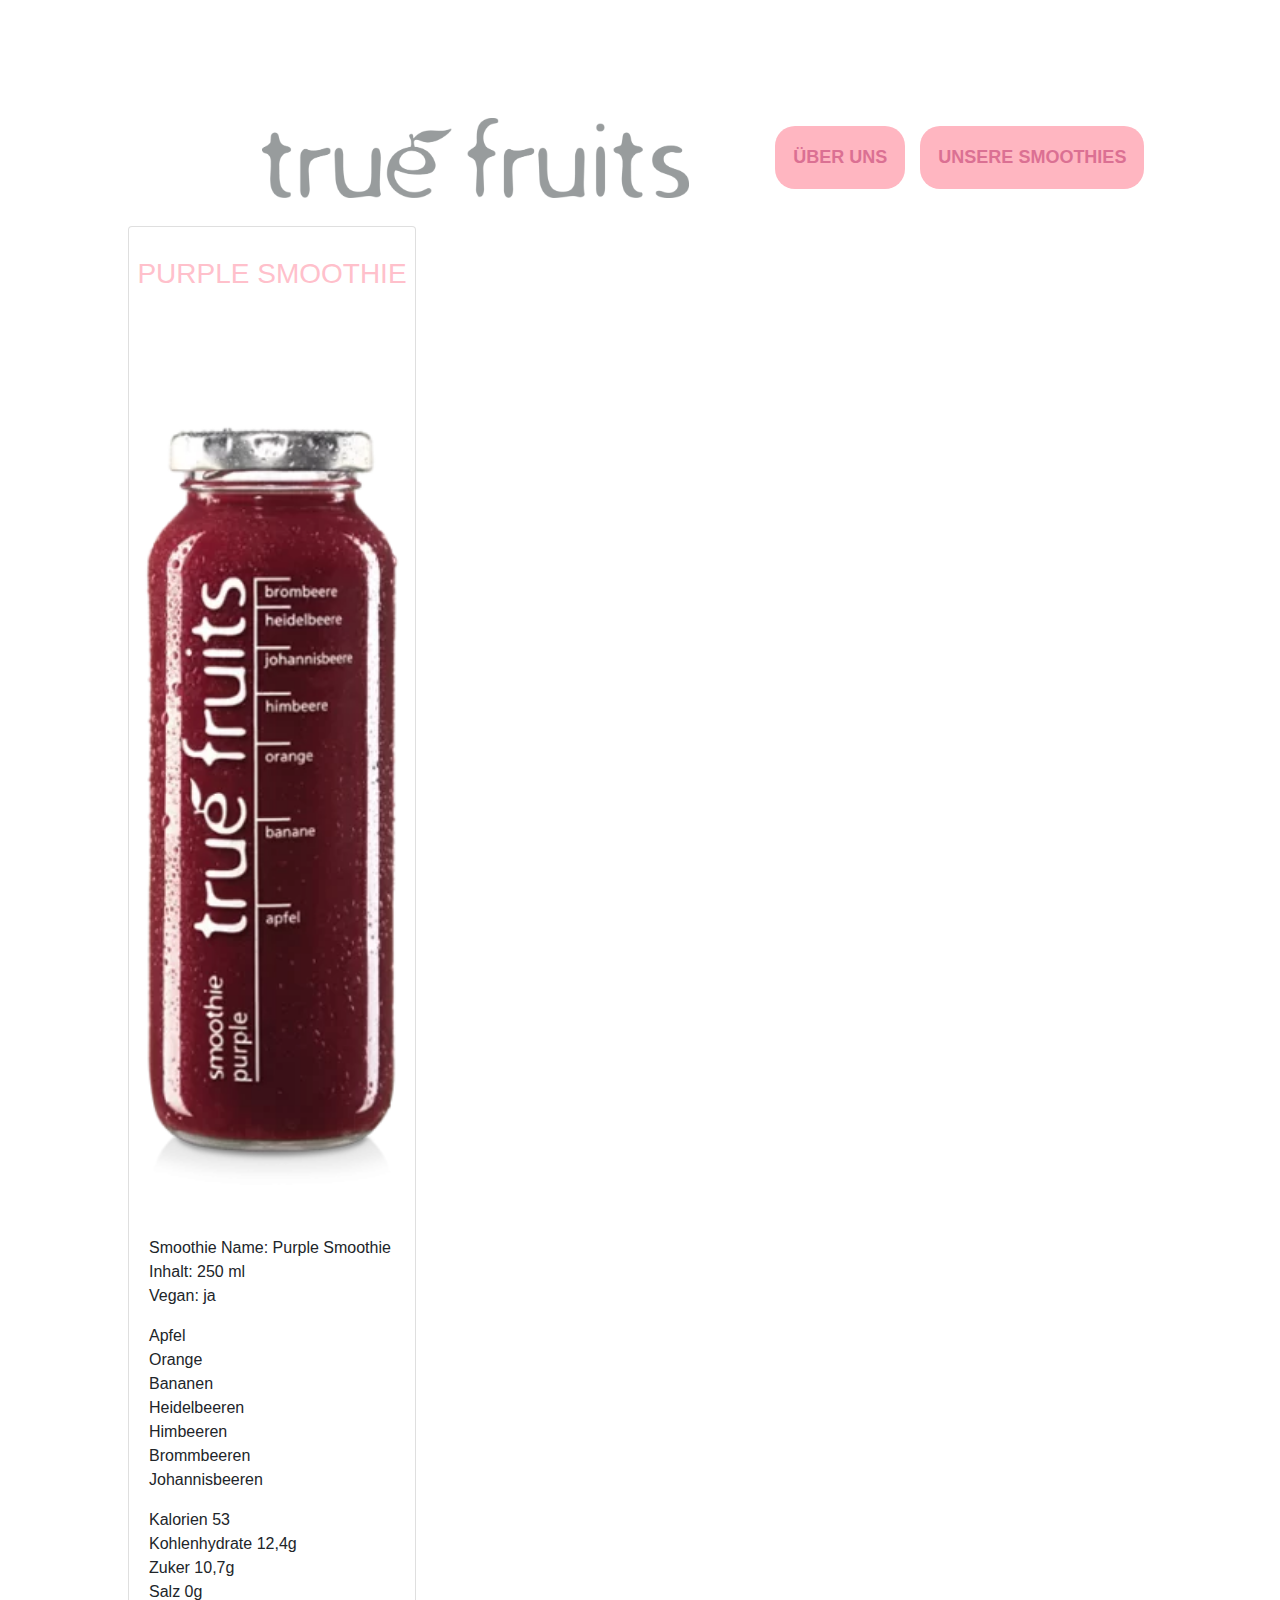
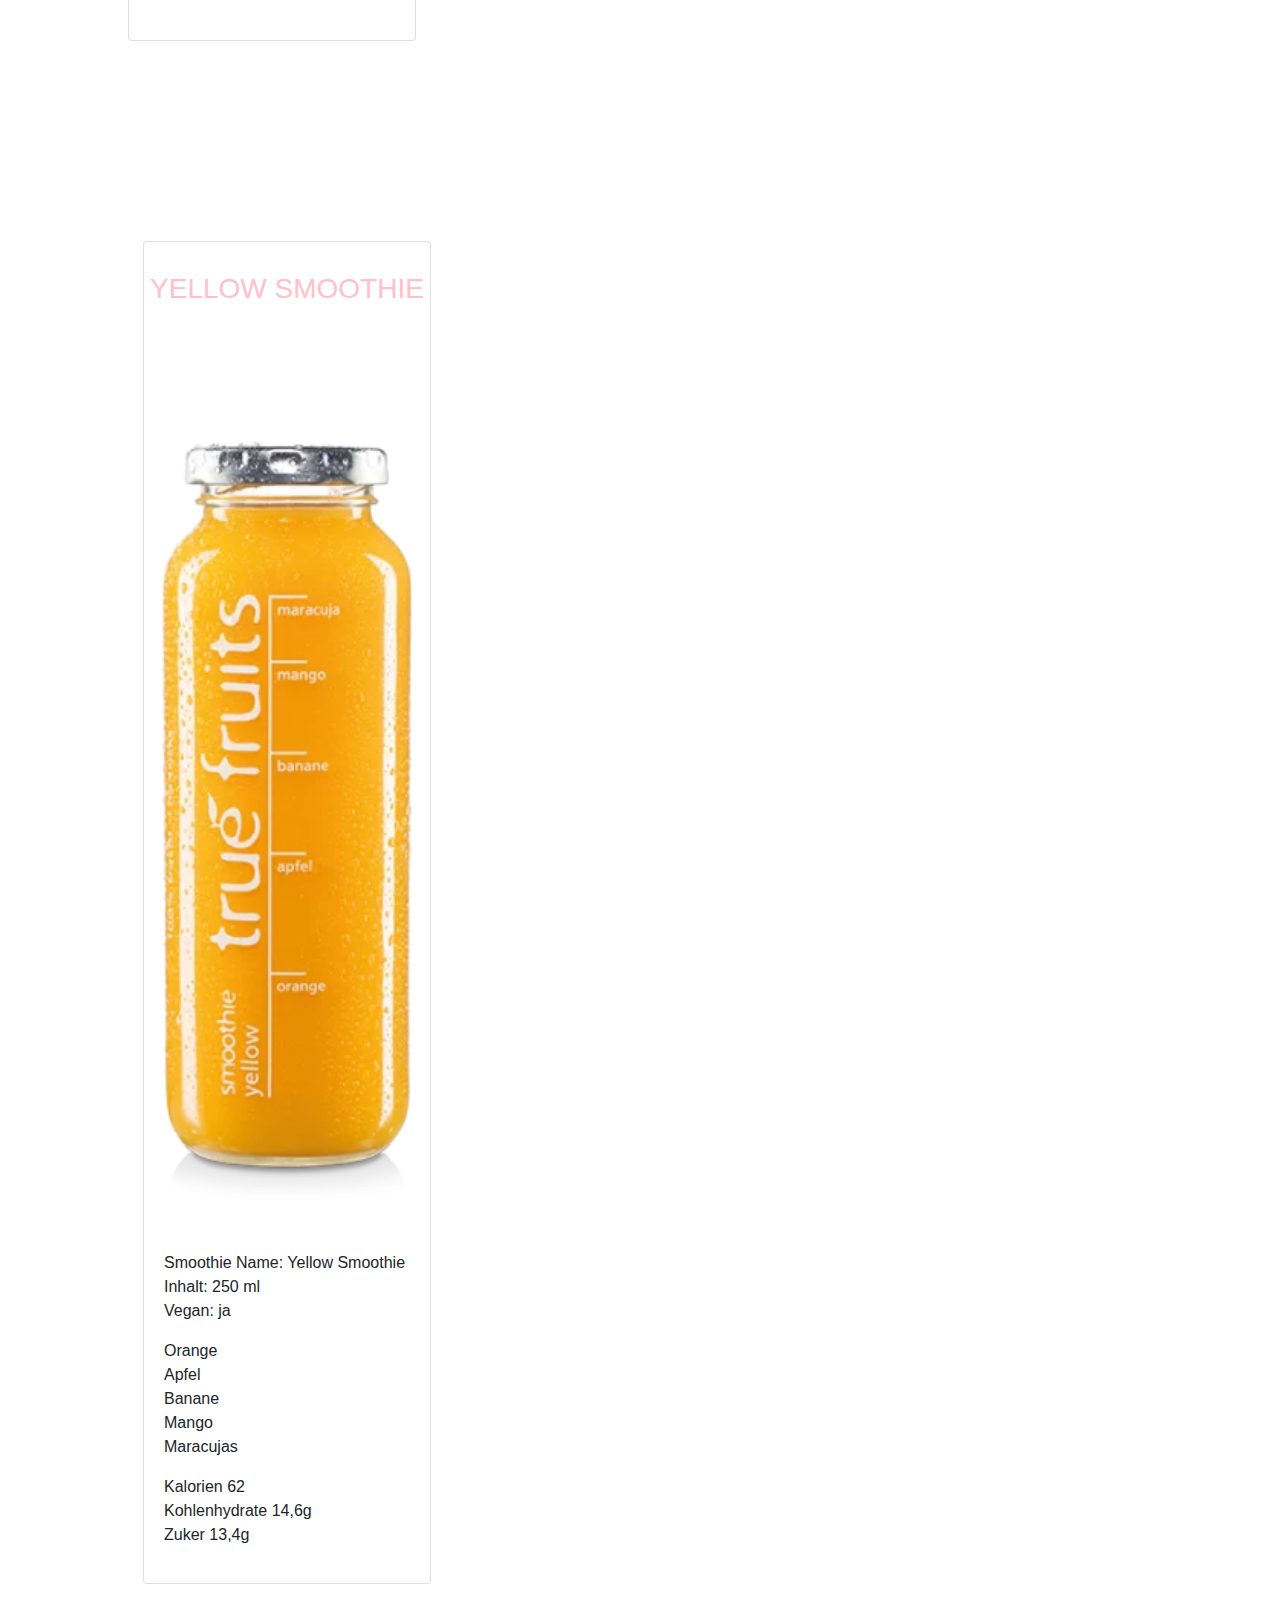
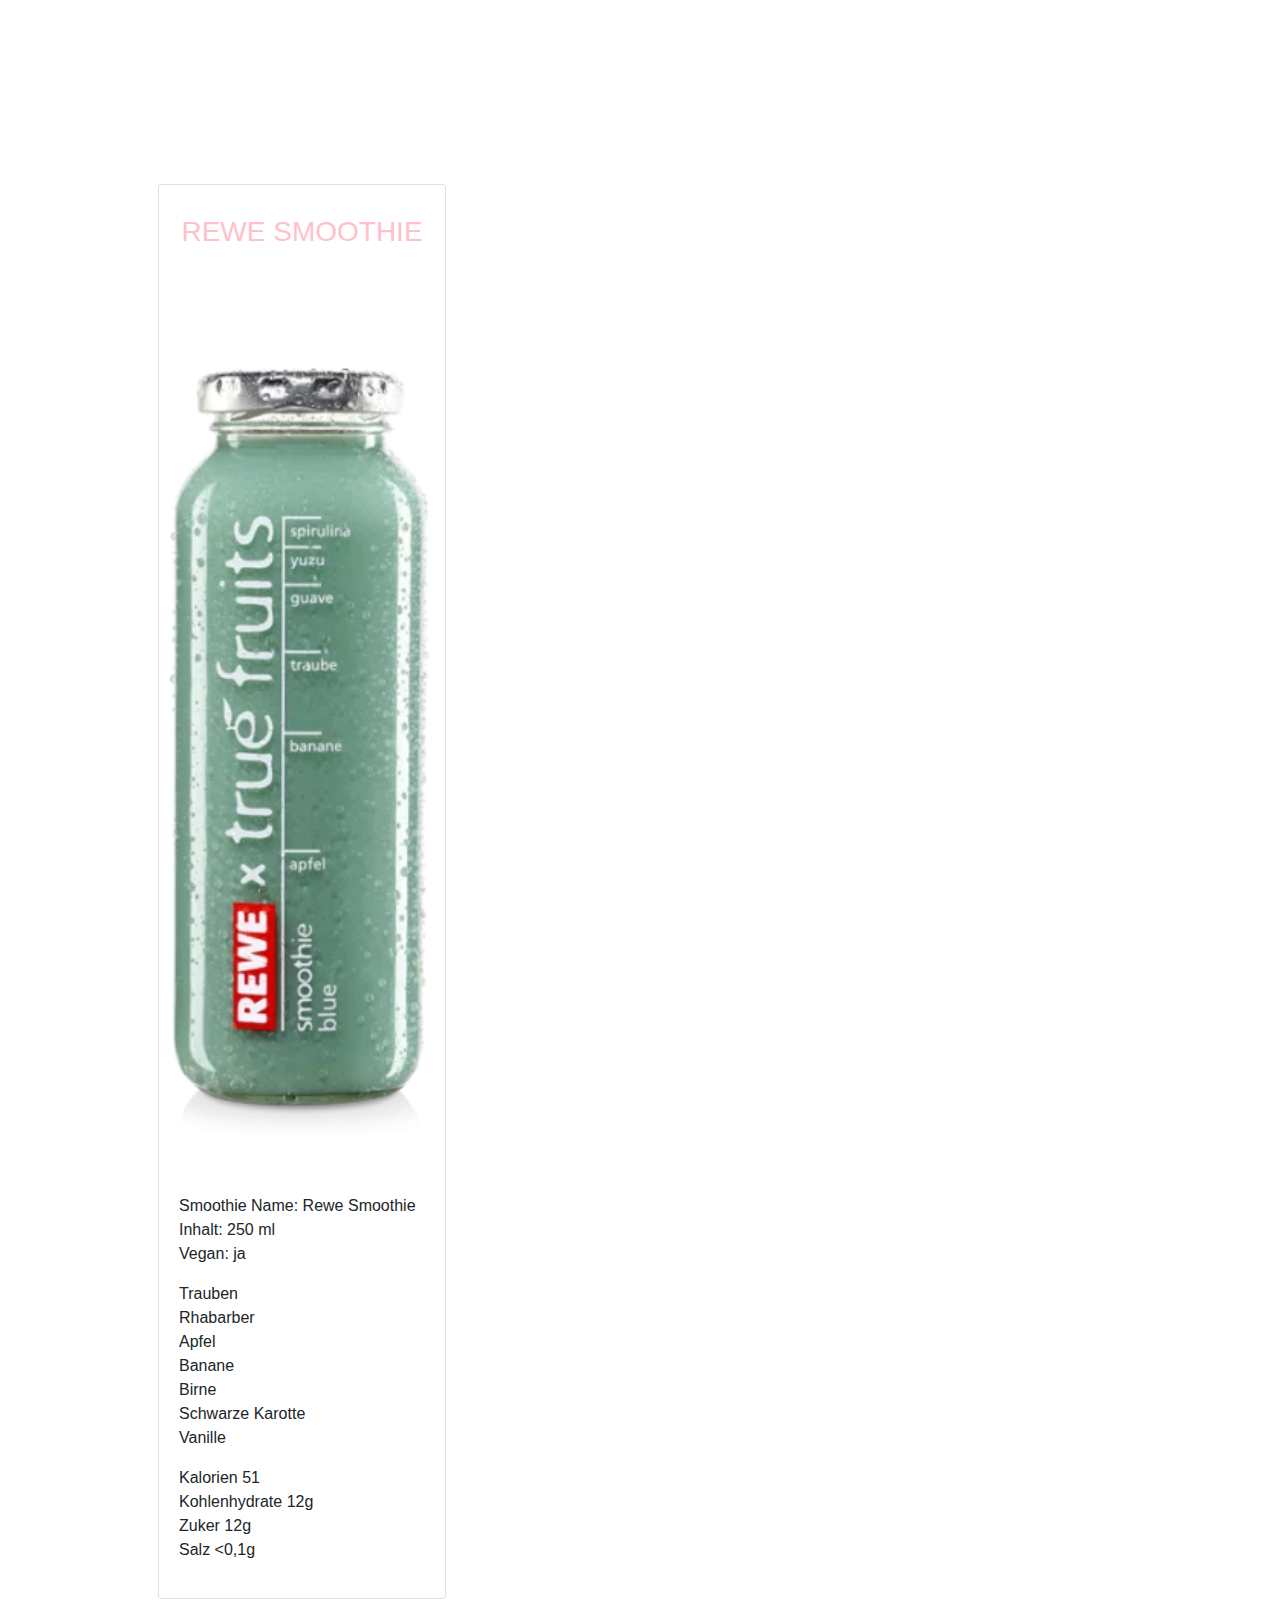
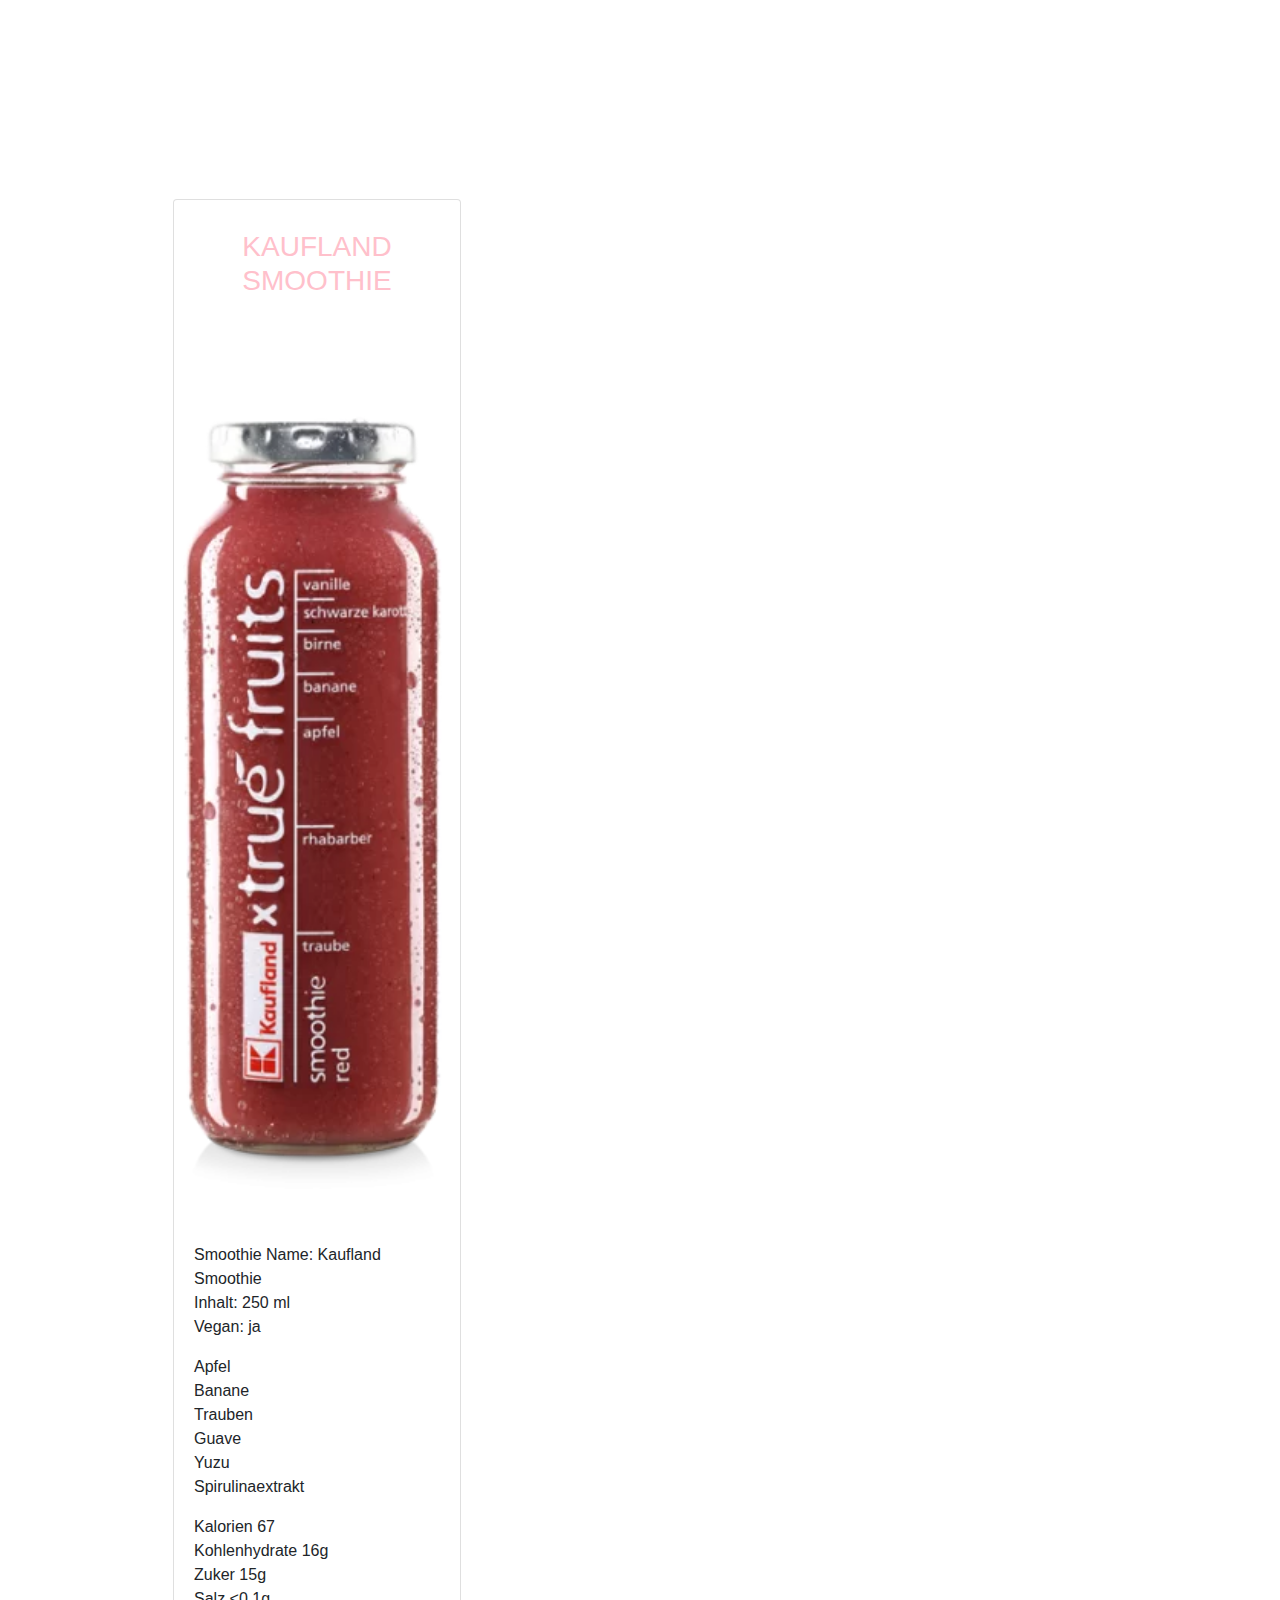
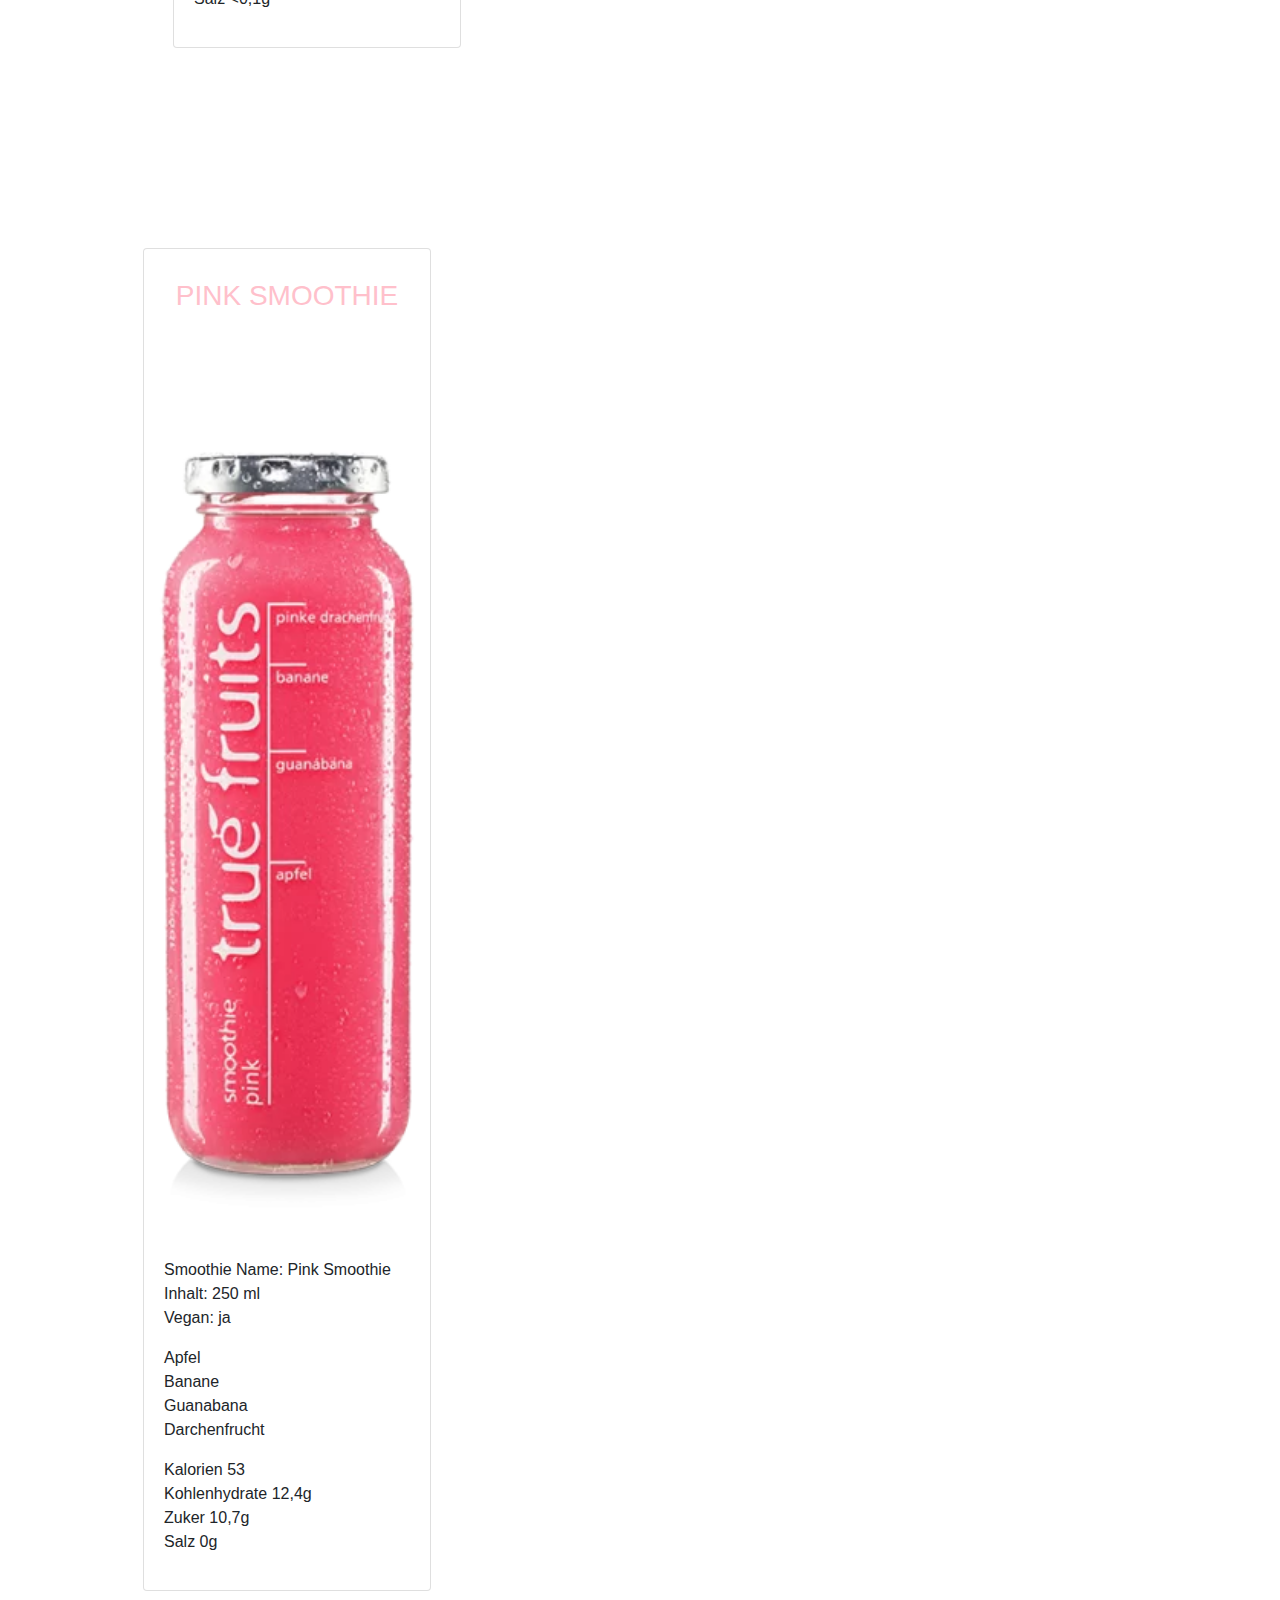
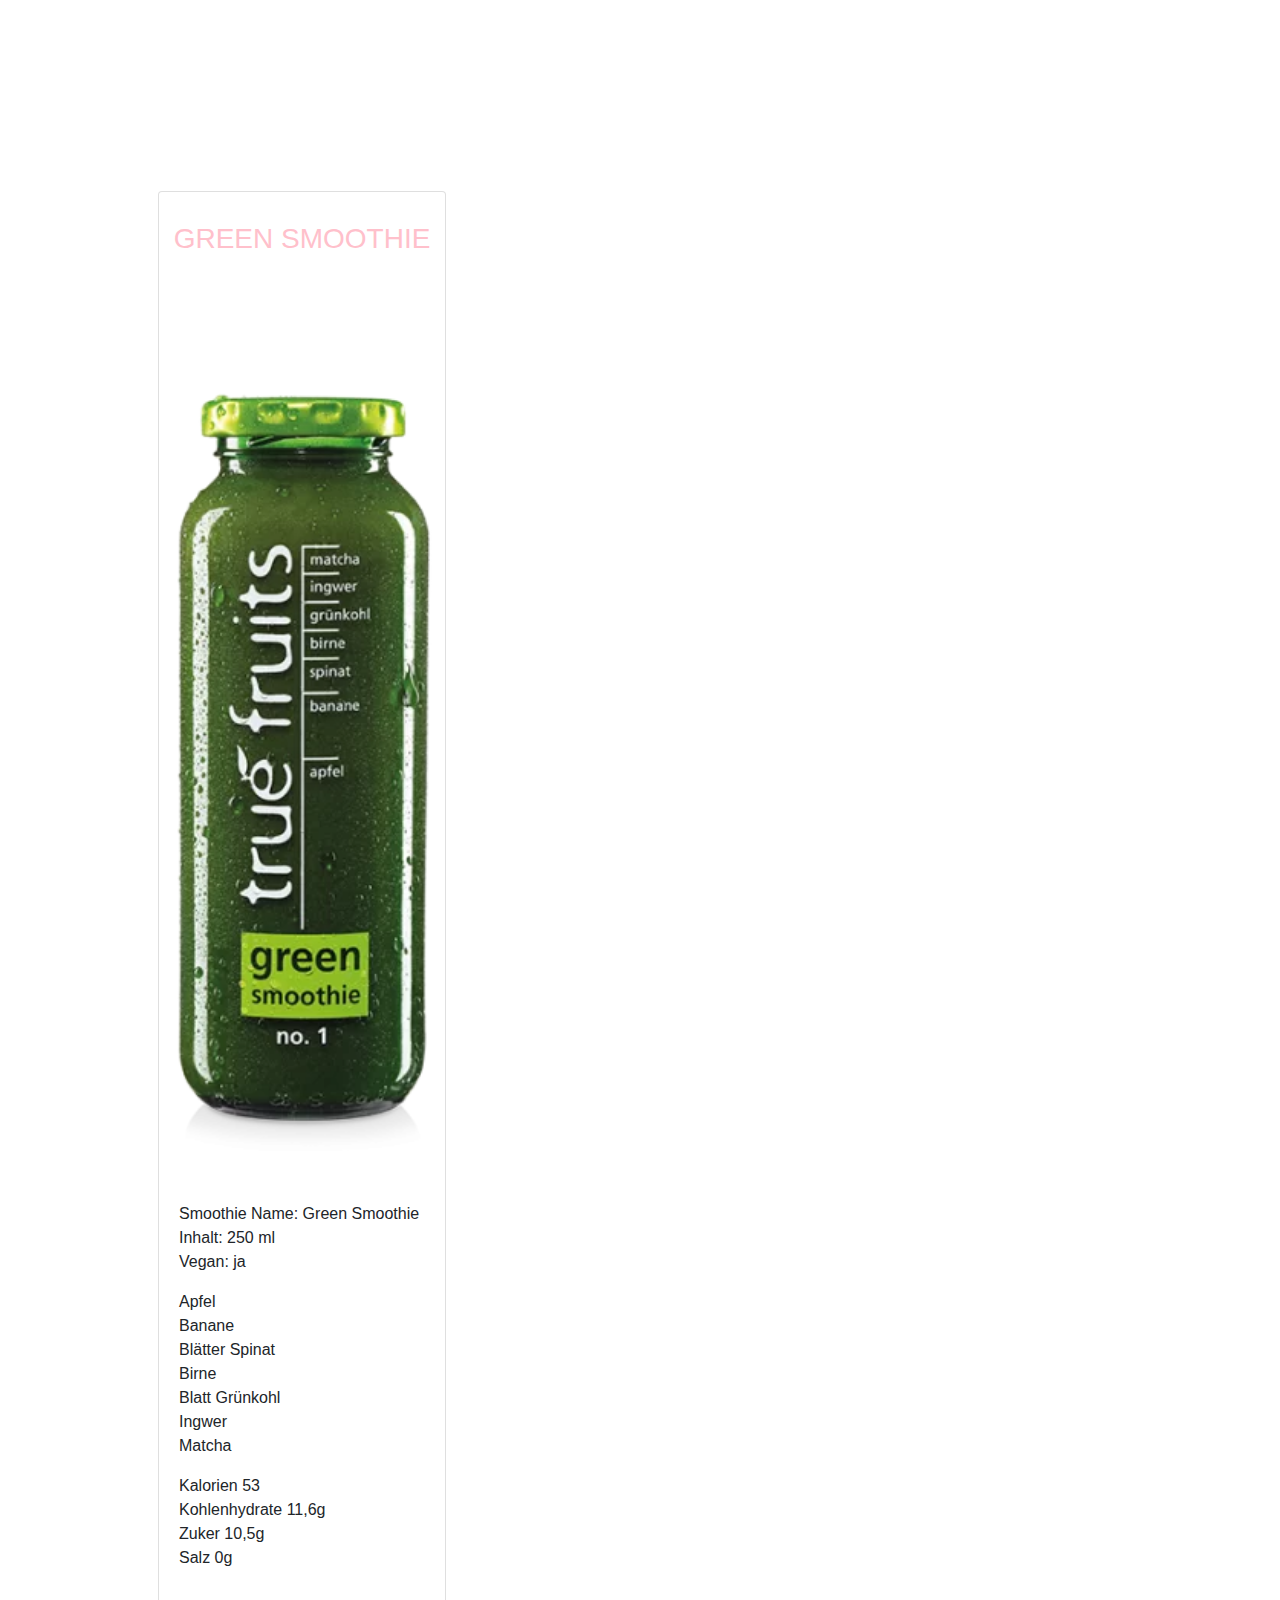
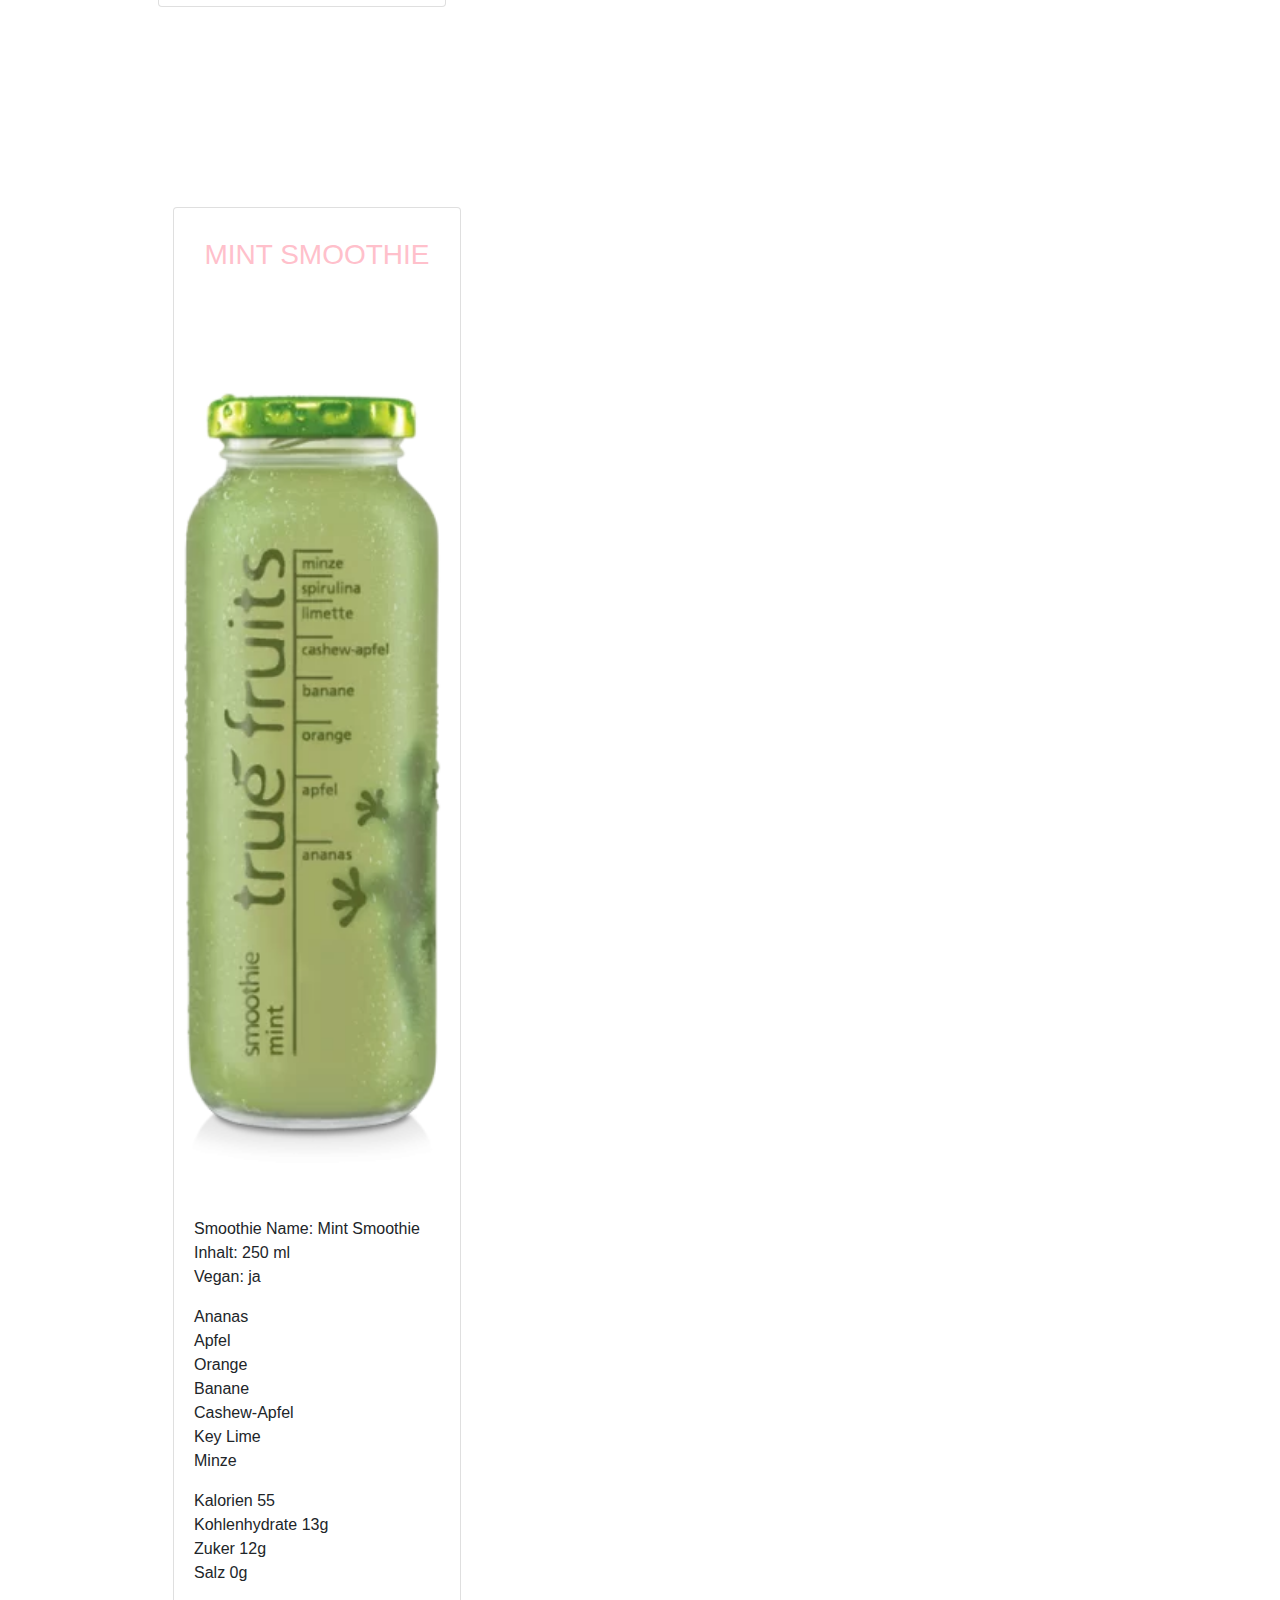
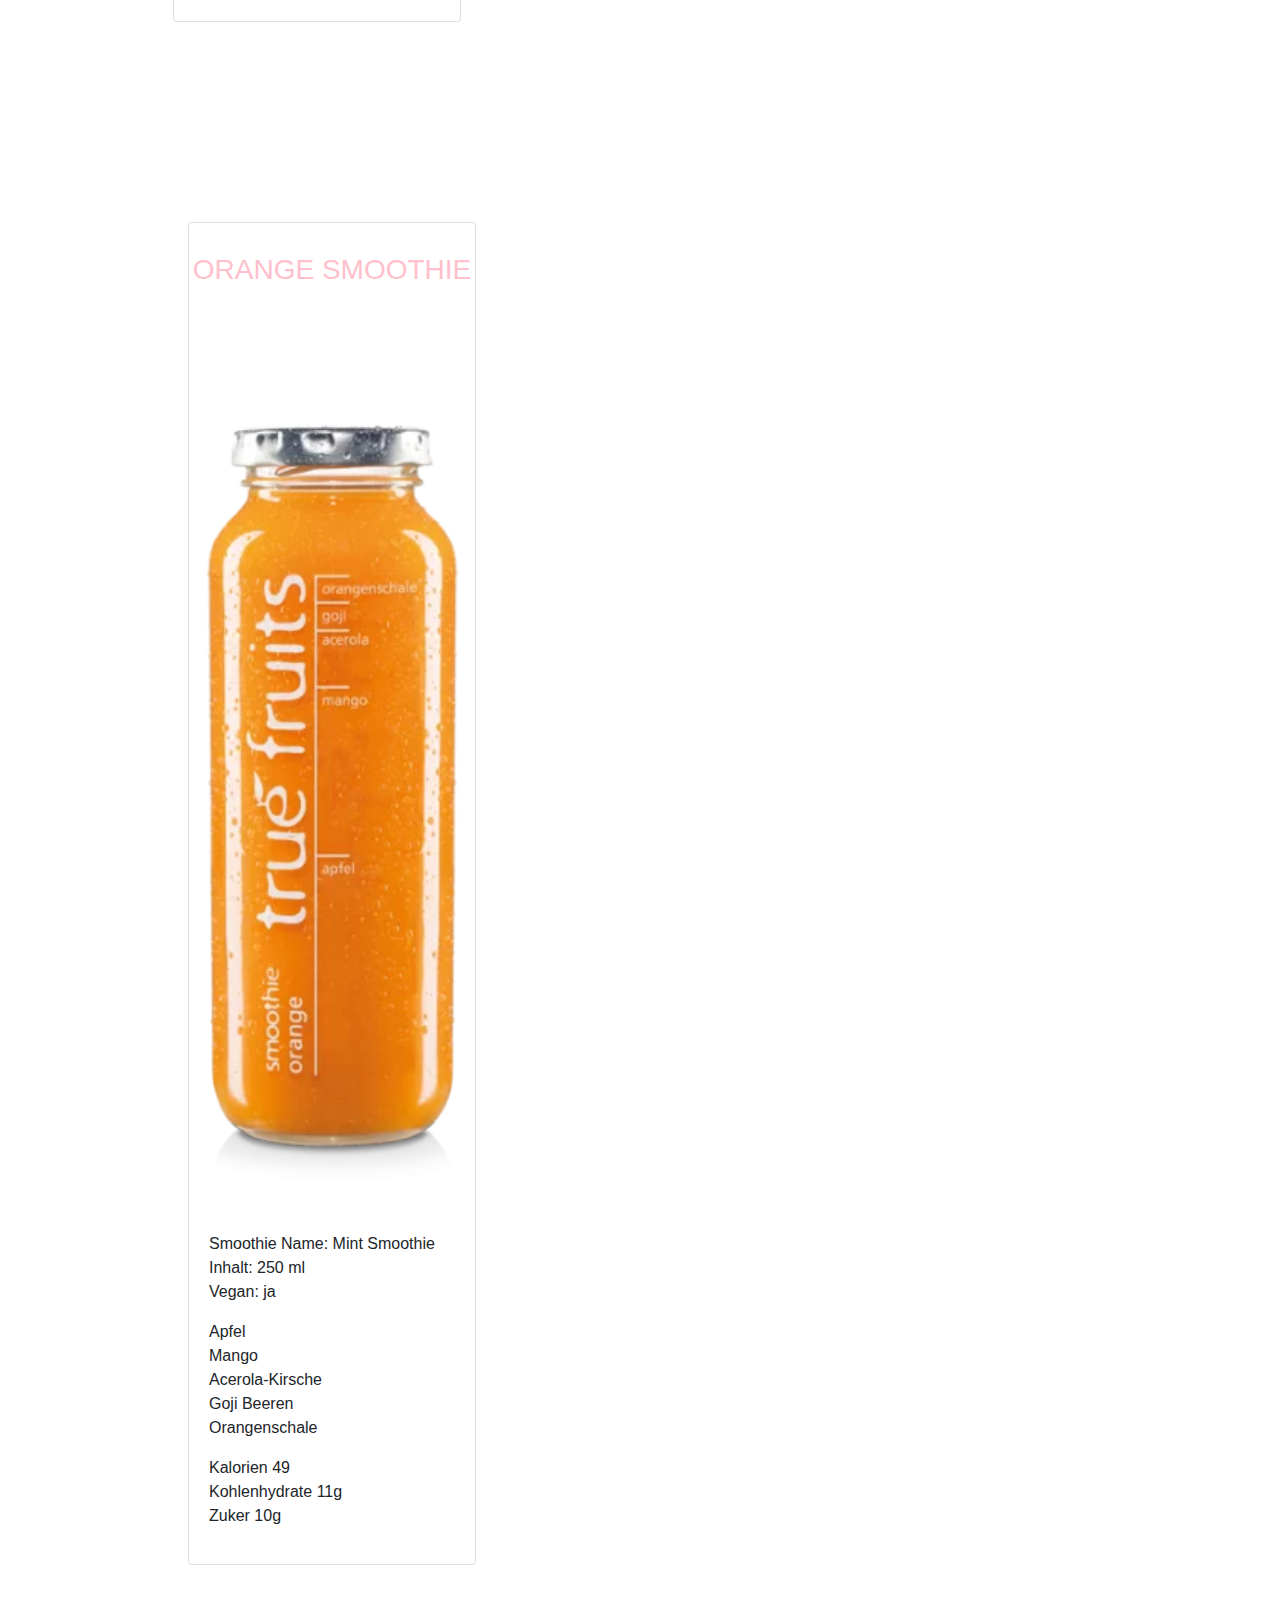
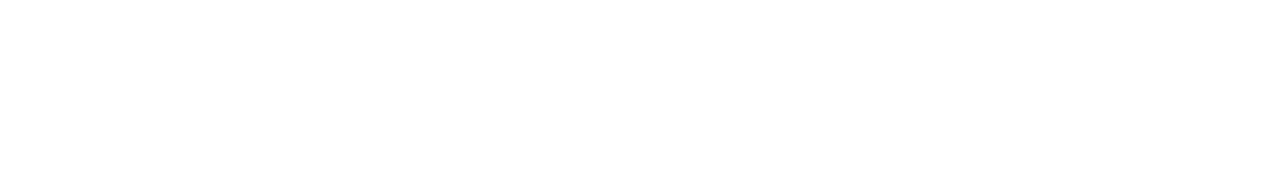
==== commit 75a327f8: "nav changes" ====
--- a/detail.html
+++ b/detail.html
@@ -1,12 +1,16 @@
-<!DOCTYPE html>
-<body lang="en">
+<!doctype html>
+<html lang="de">
 <head>
+    <!-- Required meta tags -->
     <meta charset="UTF-8">
-    <title>Smoothie</title>
-
+    <title>true fruits</title>
+    <meta name="viewport" content="width=device-width, initial-scale=1, shrink-to-fit=no">
     <link crossorigin="anonymous" href="https://maxcdn.bootstrapcdn.com/bootstrap/4.0.0/css/bootstrap.min.css" integrity="sha384-Gn5384xqQ1aoWXA+058RXPxPg6fy4IWvTNh0E263XmFcJlSAwiGgFAW/dAiS6JXm" rel="stylesheet">
     <link href="styles/detail.css" media="screen" rel="stylesheet" type="text/css" />
     <link href="styles/styles.css" media="screen" rel="stylesheet" type="text/css" />
+    <link rel="stylesheet" href="styles/styles.css">
+    <!-- Bootstrap CSS -->
+    <link rel="stylesheet" href="https://stackpath.bootstrapcdn.com/bootstrap/4.4.1/css/bootstrap.min.css" integrity="sha384-Vkoo8x4CGsO3+Hhxv8T/Q5PaXtkKtu6ug5TOeNV6gBiFeWPGFN9MuhOf23Q9Ifjh" crossorigin="anonymous">
 
 </head>
 <body>
@@ -74,6 +78,7 @@
             </div>
     </div>
 </div>
+    </div>
 
 
         <div class="row">
@@ -118,10 +123,11 @@
                </div>
                </div>
            </div>
-
+   </div>
 
 
 <script crossorigin="anonymous" integrity="sha384-ka7Sk0Gln4gmtz2MlQnikT1wXgYsOg+OMhuP+IlRH9sENBO0LRn5q+8nbTov4+1p" src="https://cdn.jsdelivr.net/npm/bootstrap@5.1.3/dist/js/bootstrap.bundle.min.js"></script>
 <script src="scripts/detail-json.js"></script>
+
 </body>
 </html>
--- a/styles/styles.css
+++ b/styles/styles.css
@@ -27,8 +27,6 @@
     background-color: red;
     border: aquamarine;
     height: 120px!important;
-    //margin-right: 500px;
-    padding: 0;
 }
 
 h1 {
--- a/styles/styles.css
+++ b/styles/styles.css
@@ -27,8 +27,6 @@
     background-color: red;
     border: aquamarine;
     height: 120px!important;
-    //margin-right: 500px;
-    padding: 0;
 }
 
 h1 {
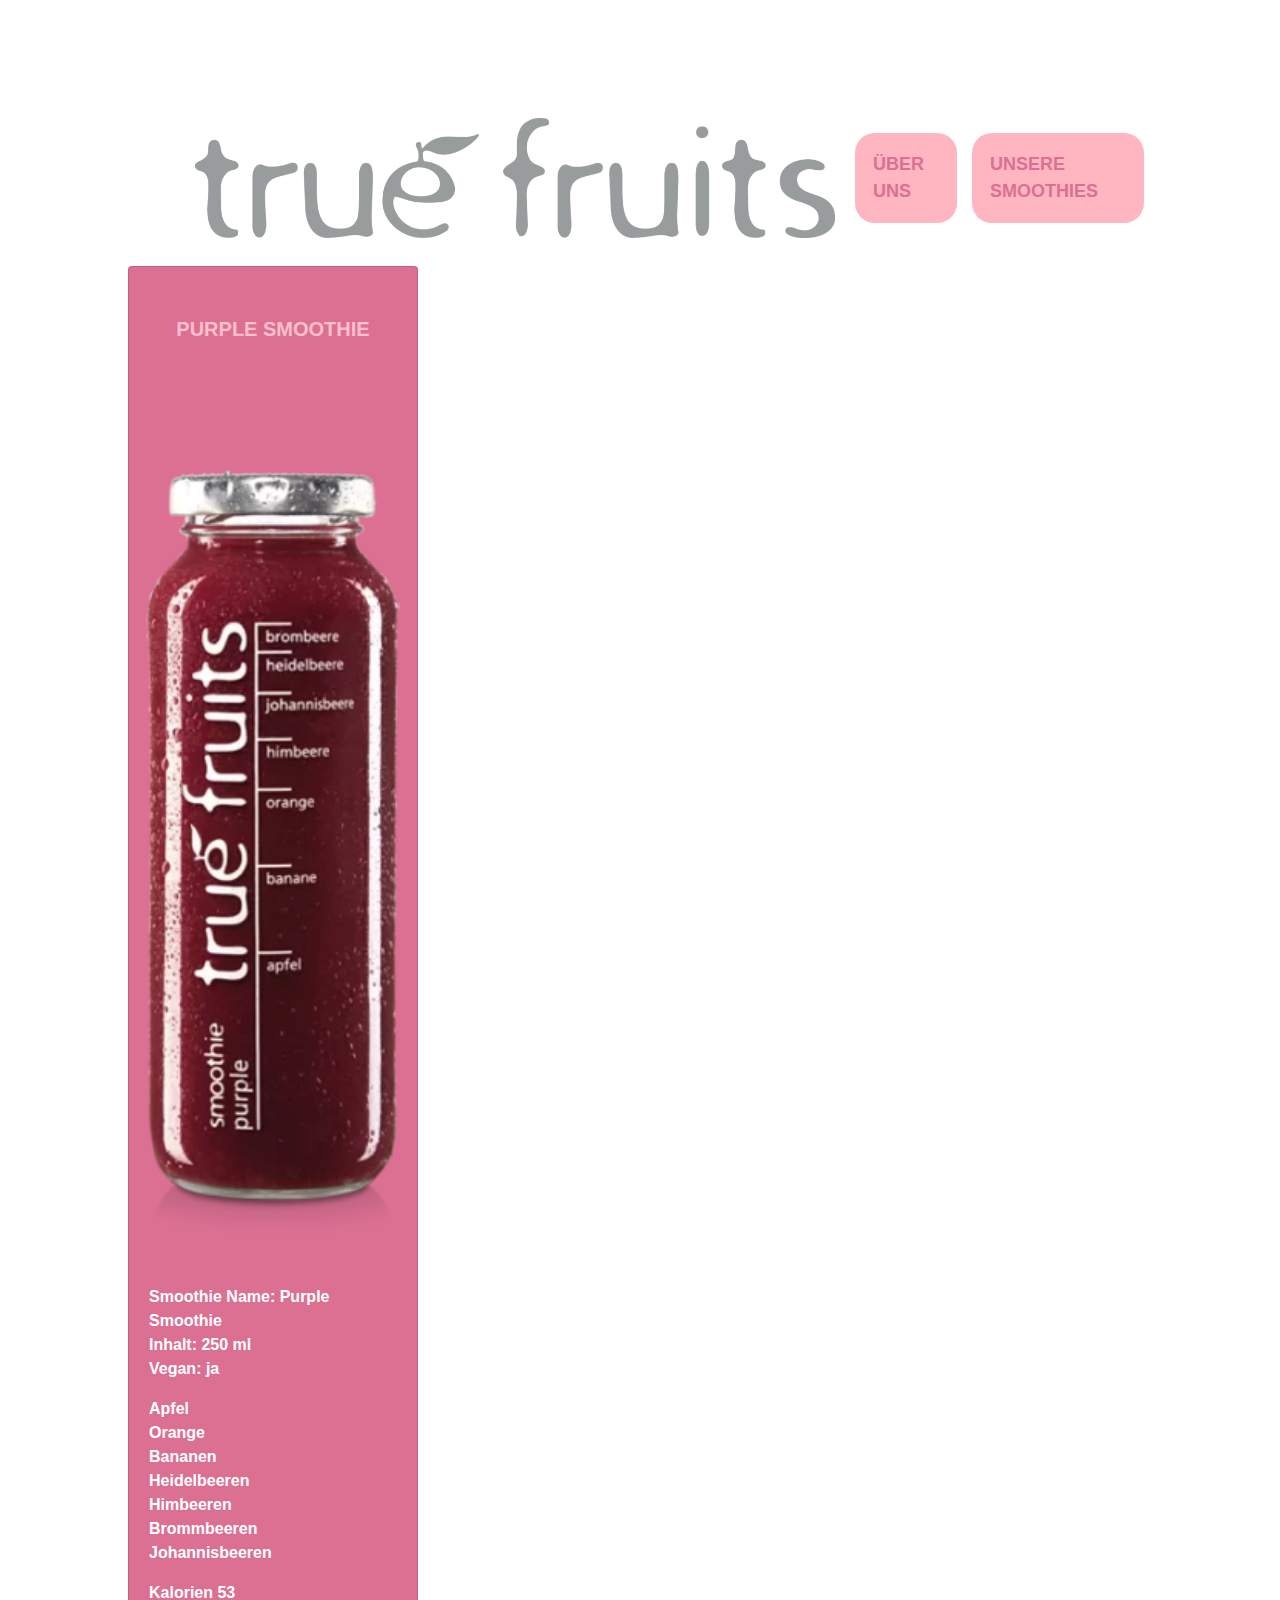
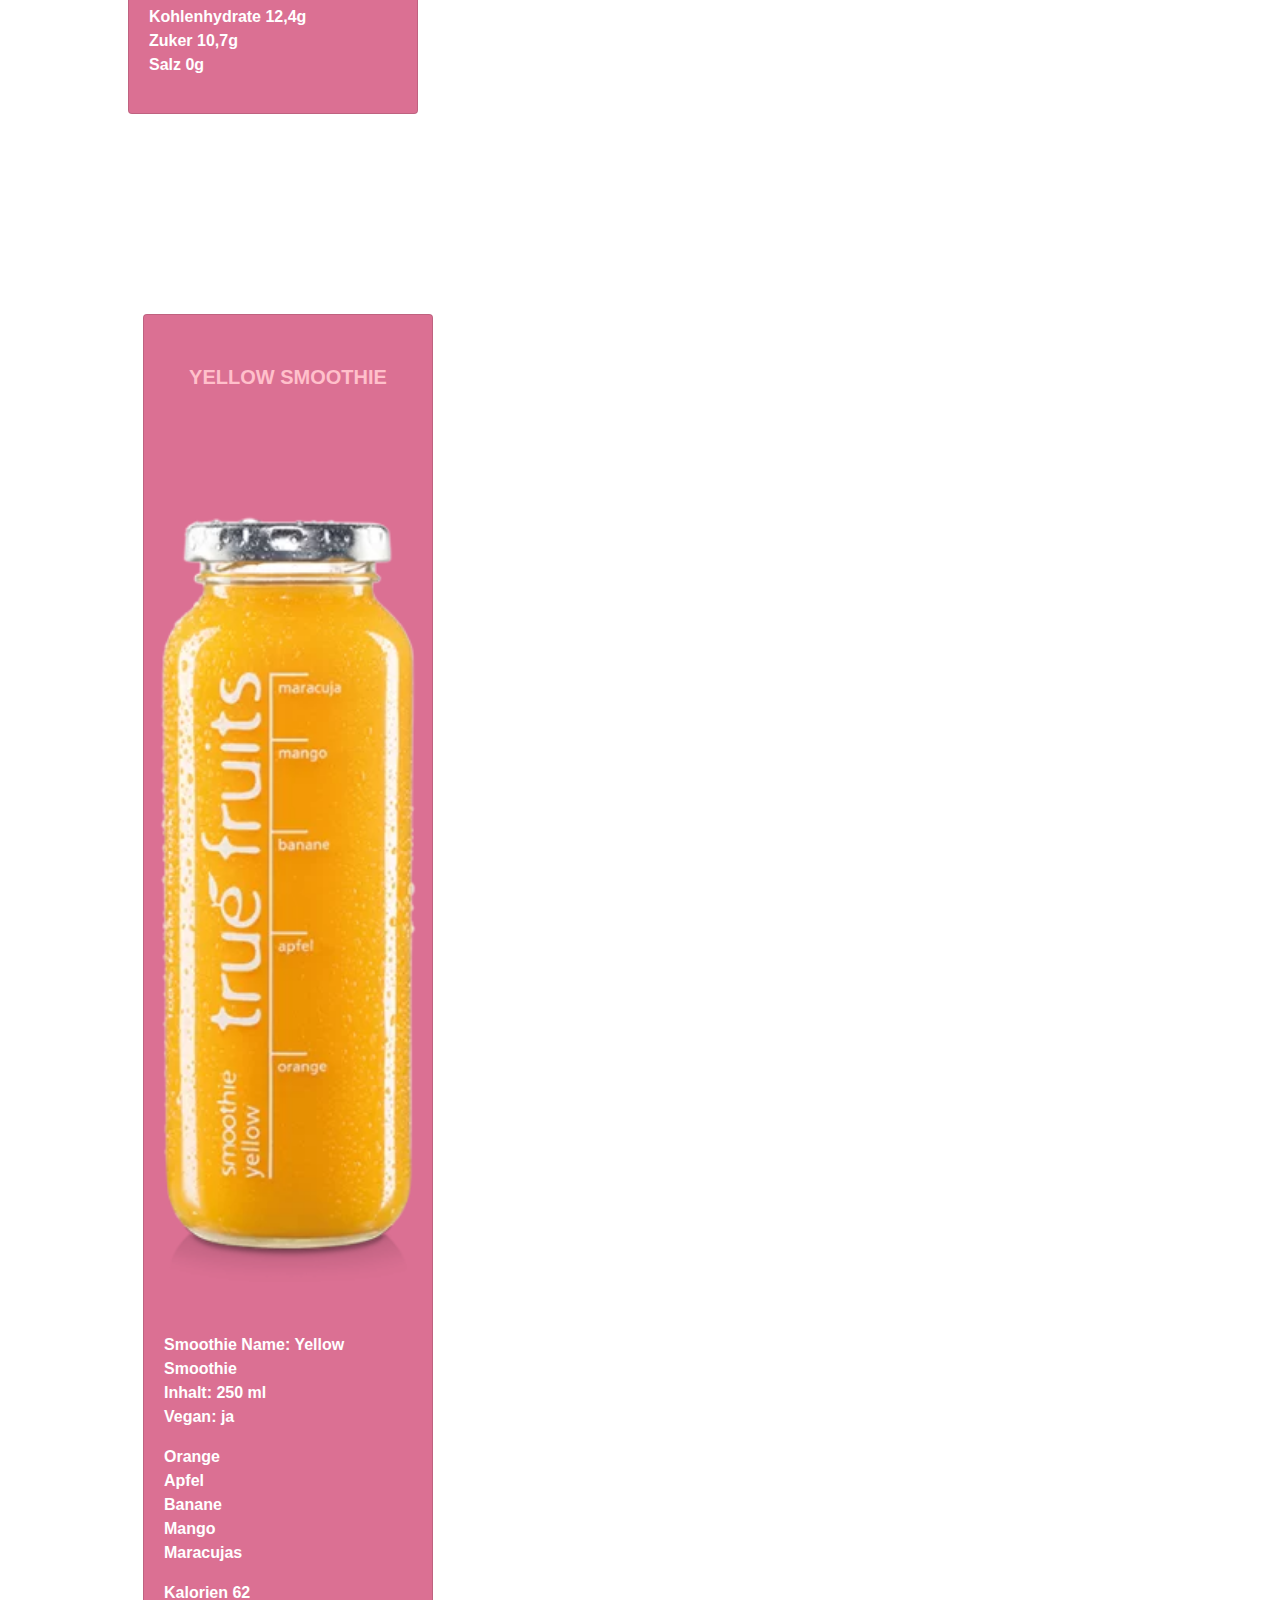
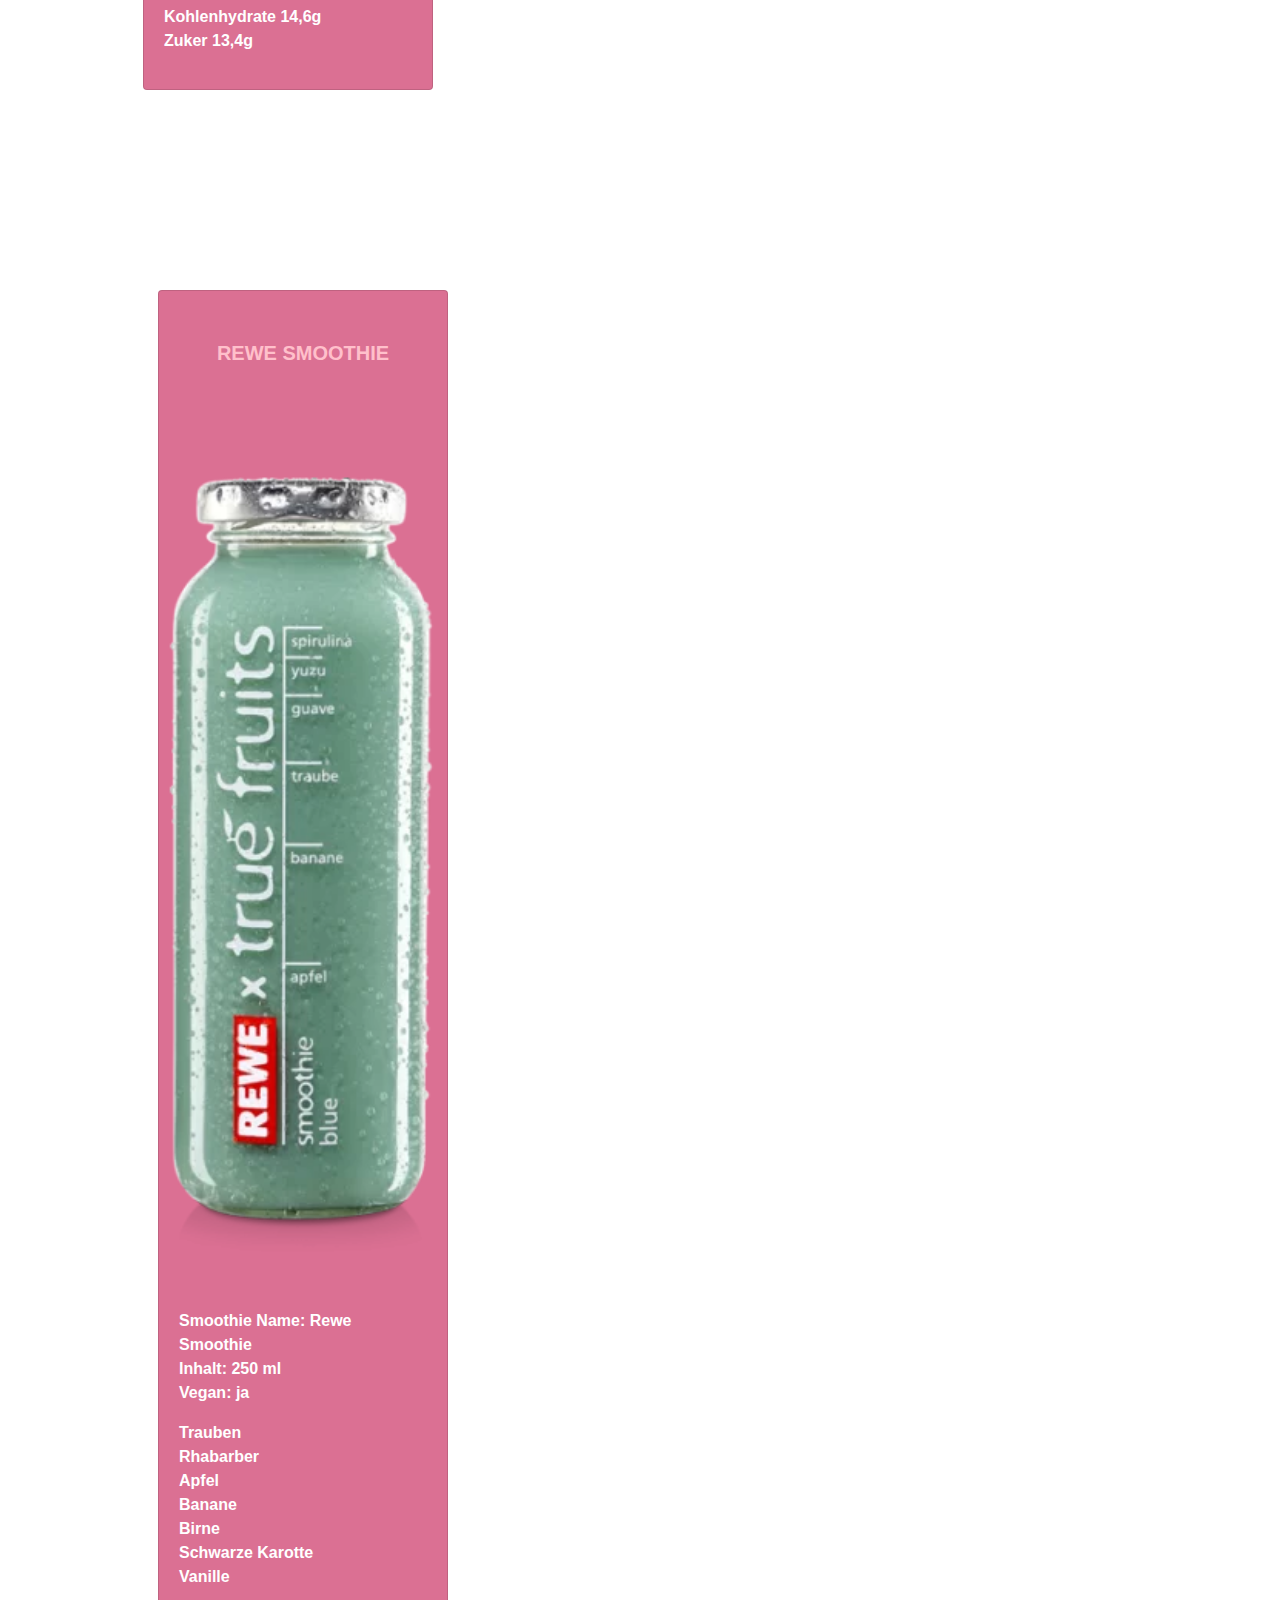
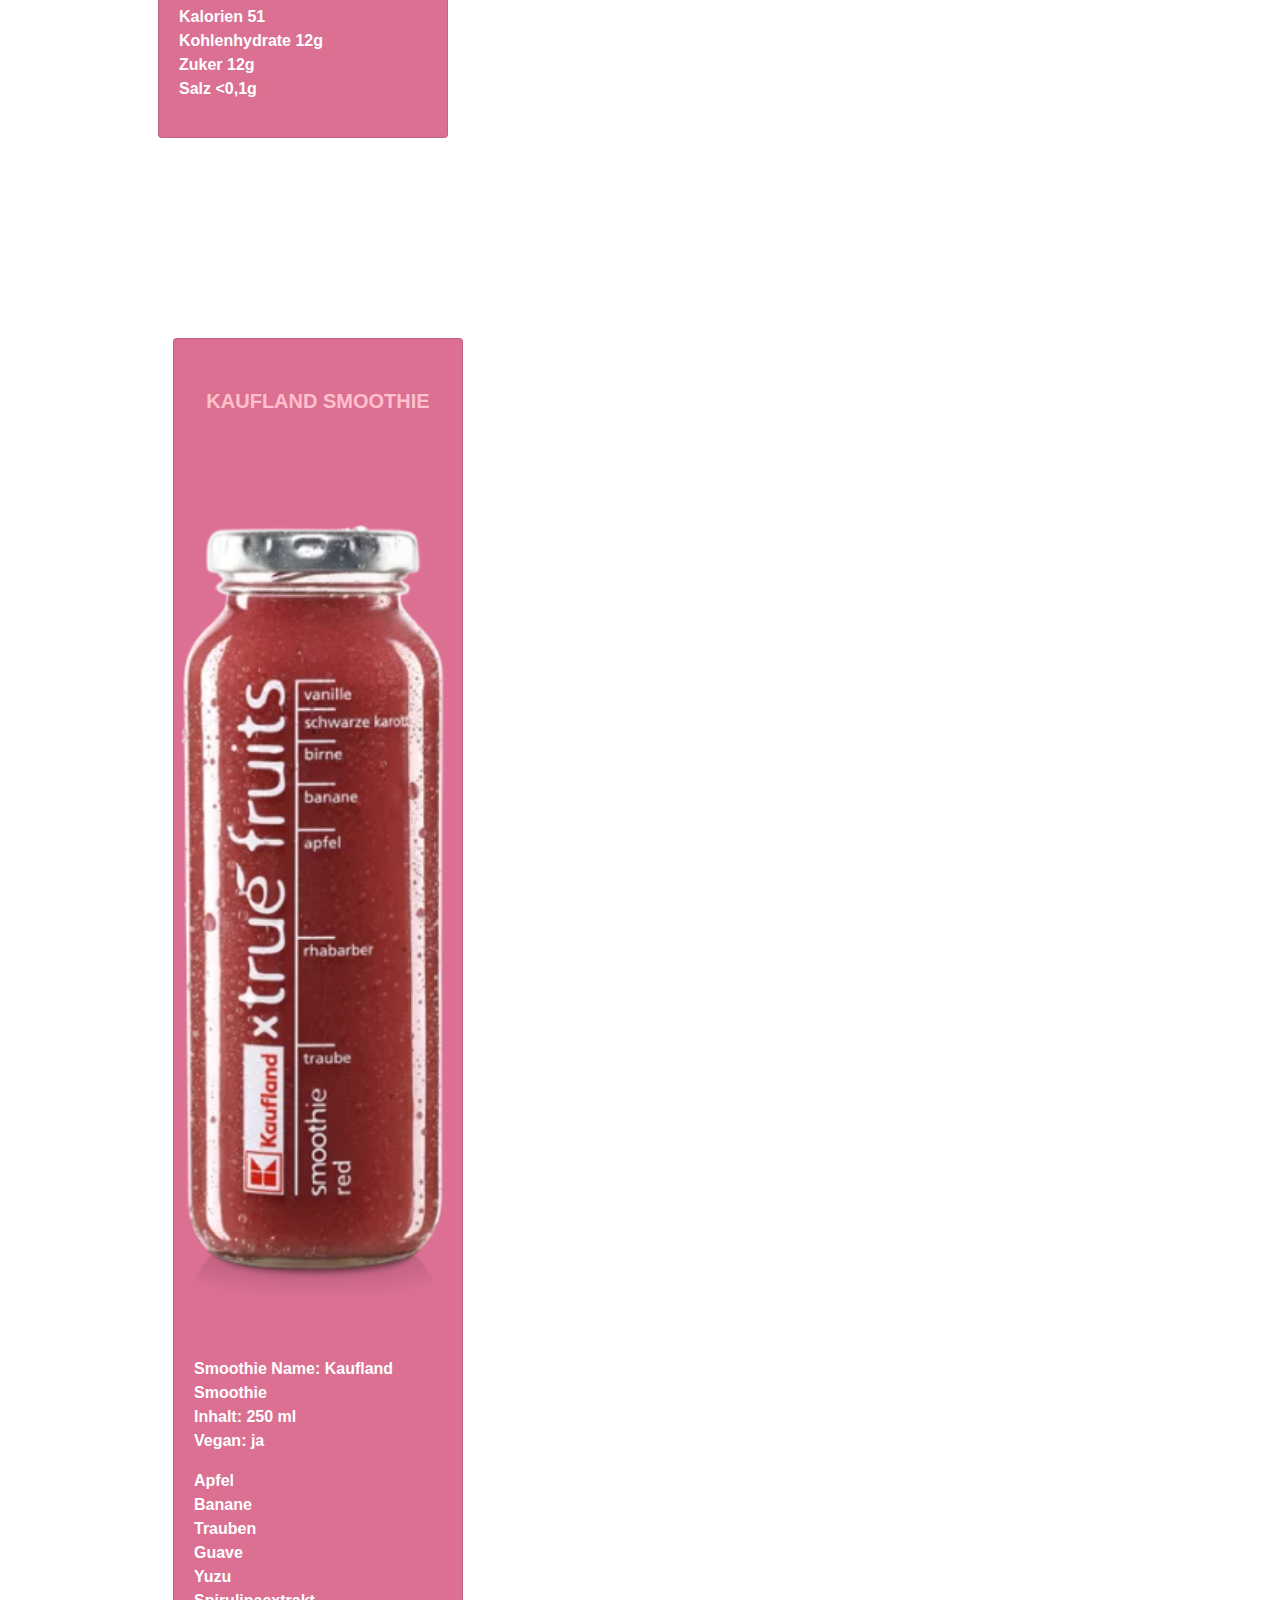
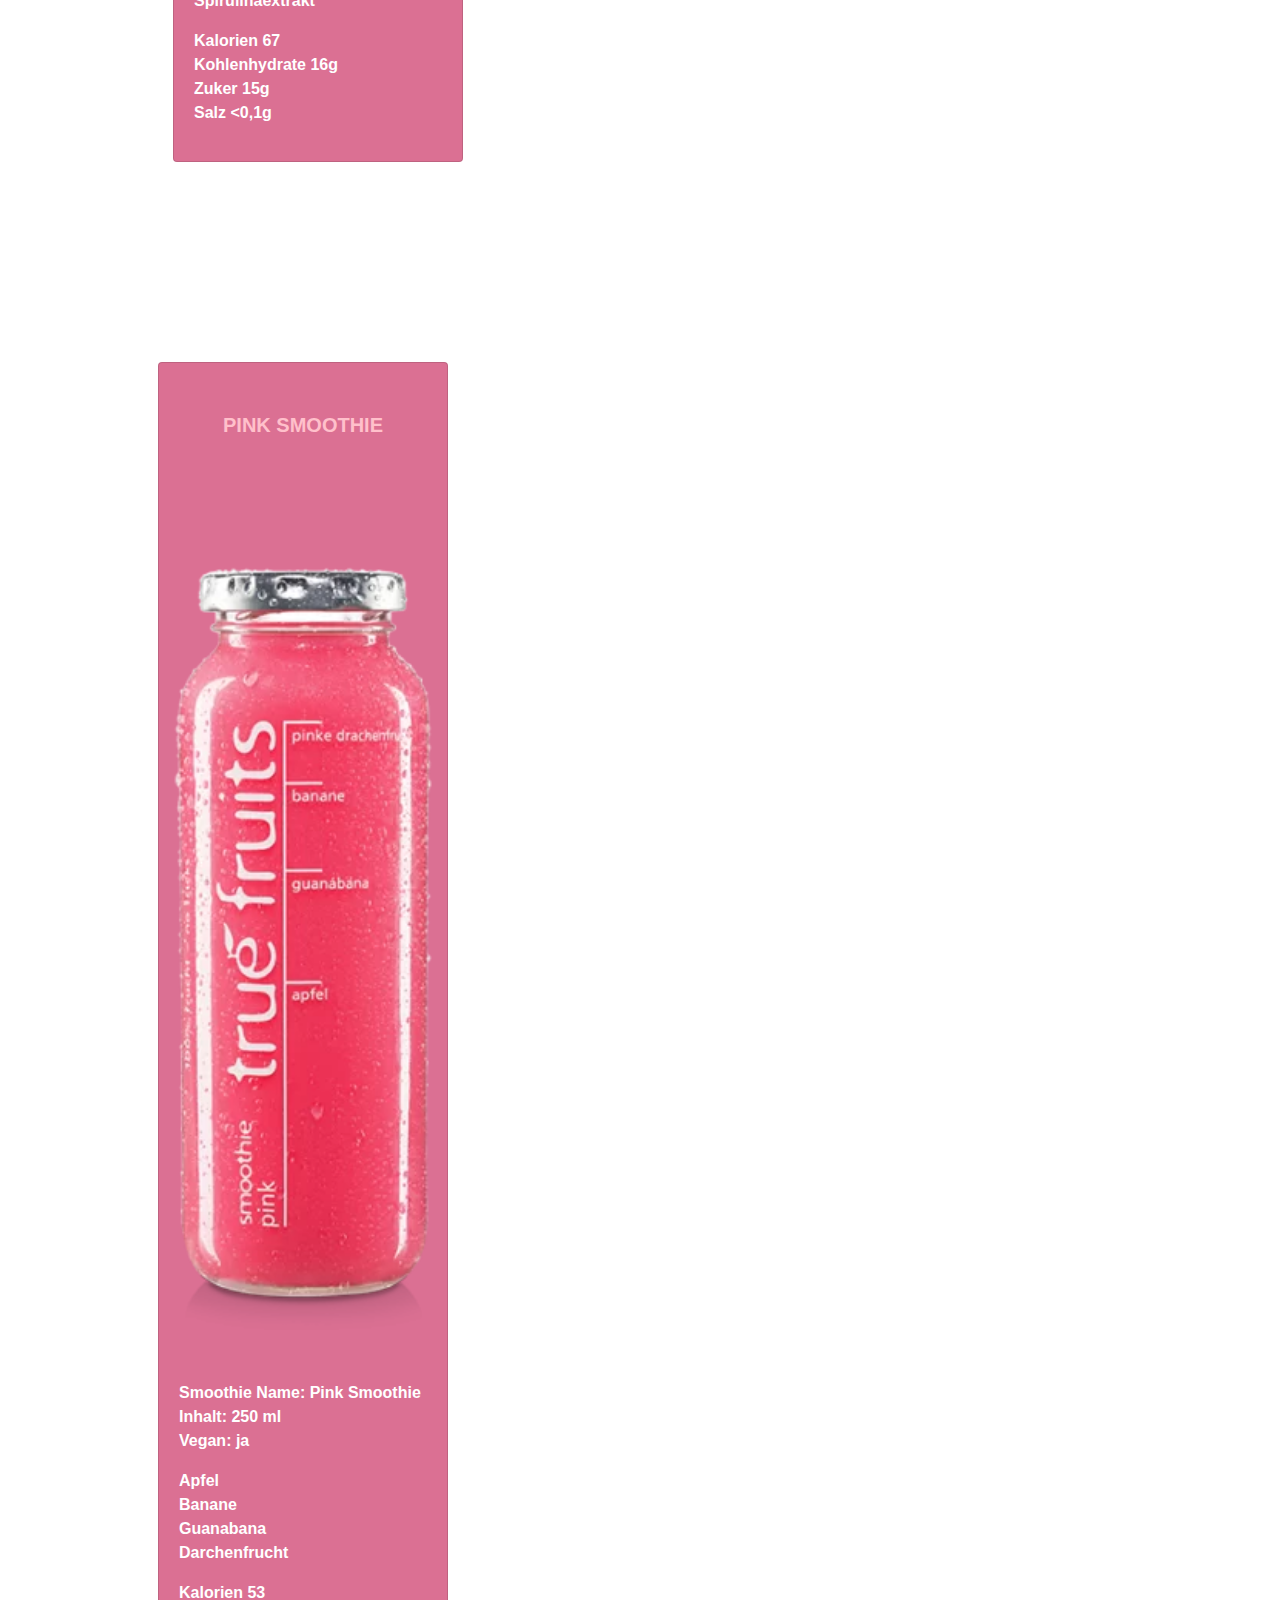
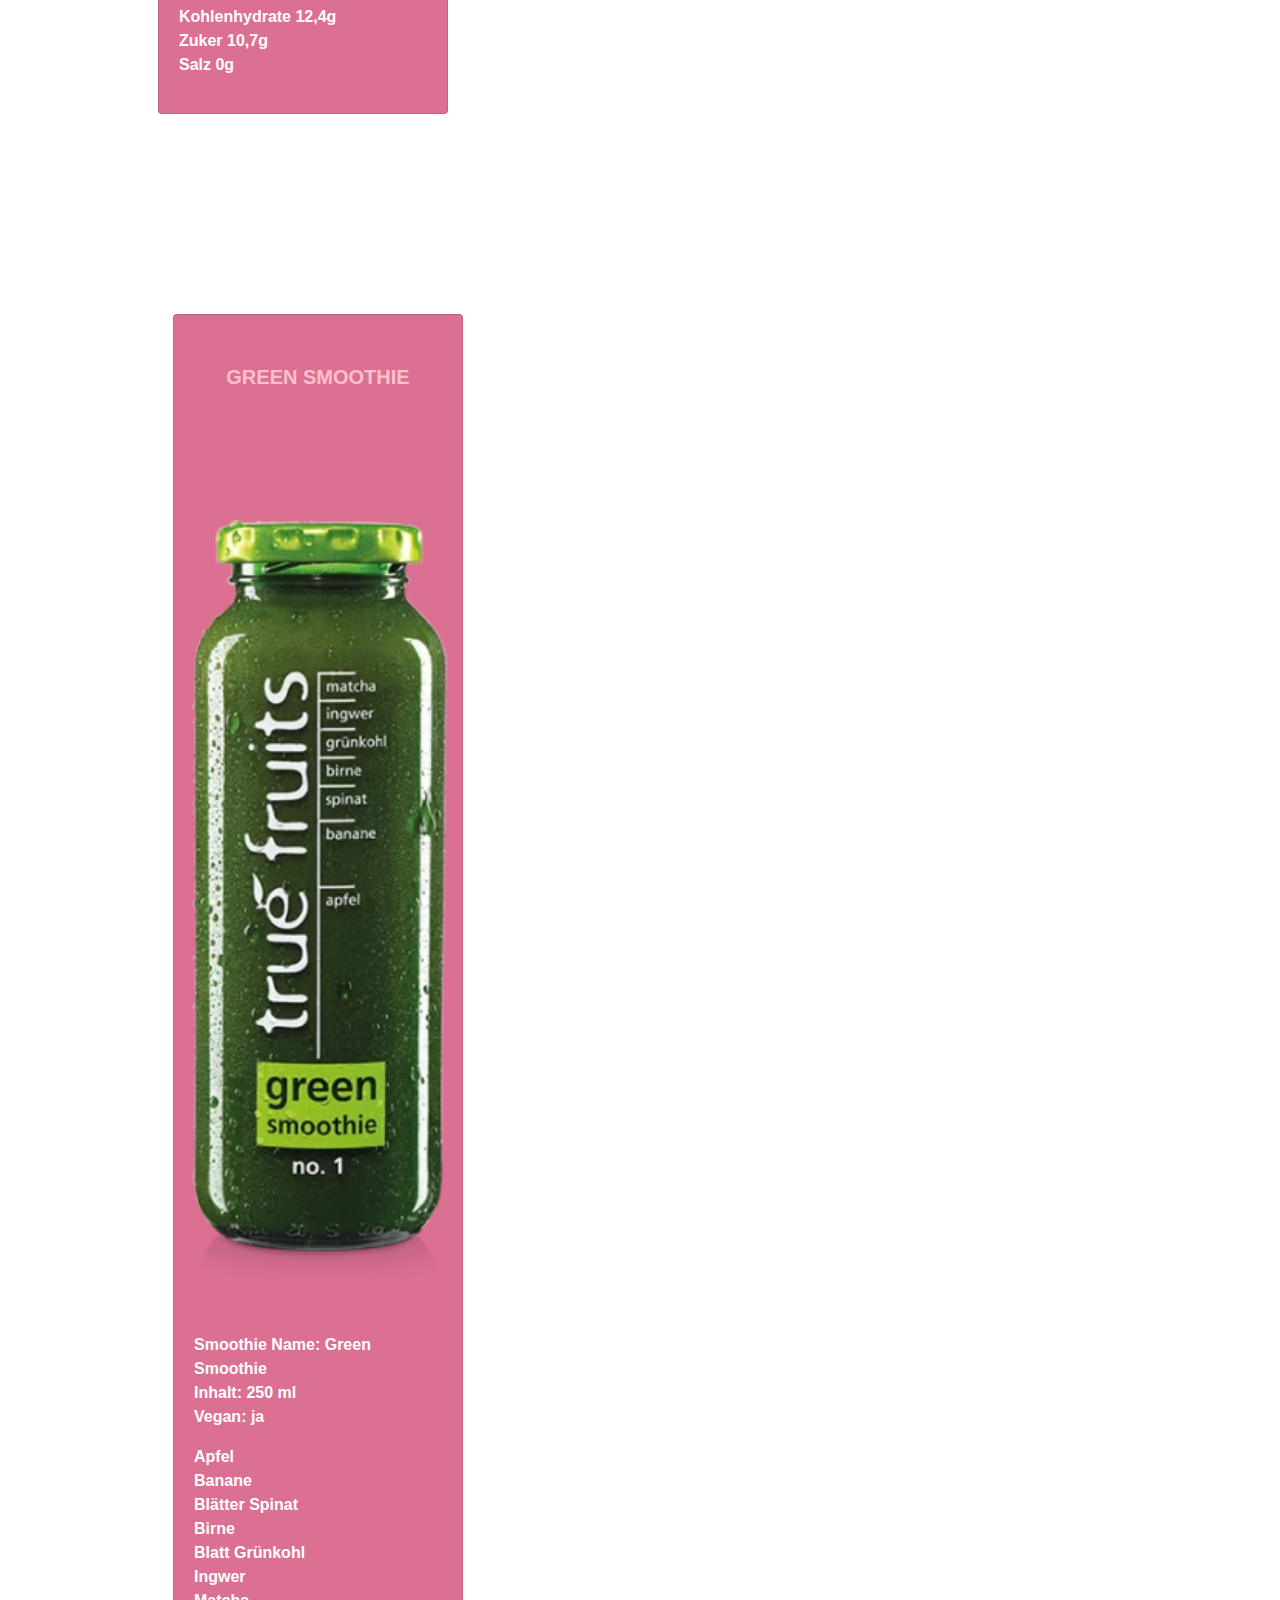
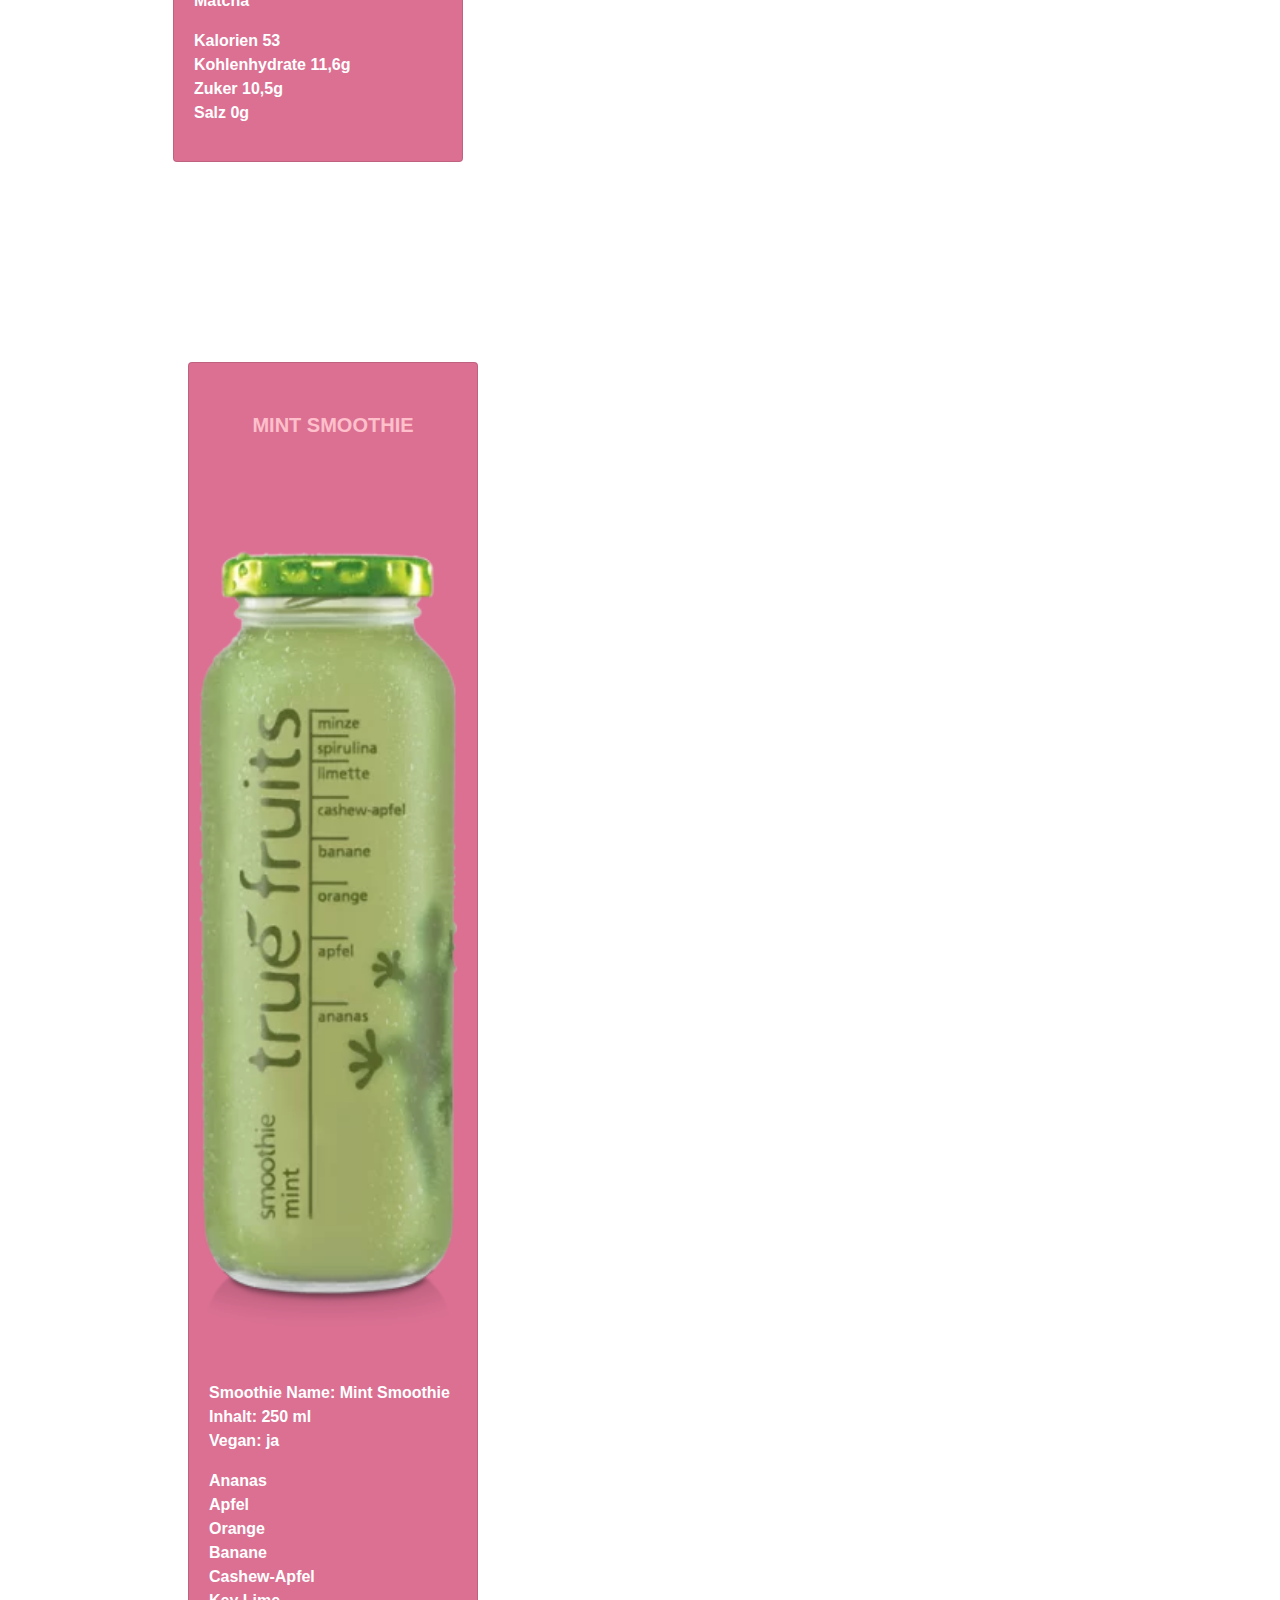
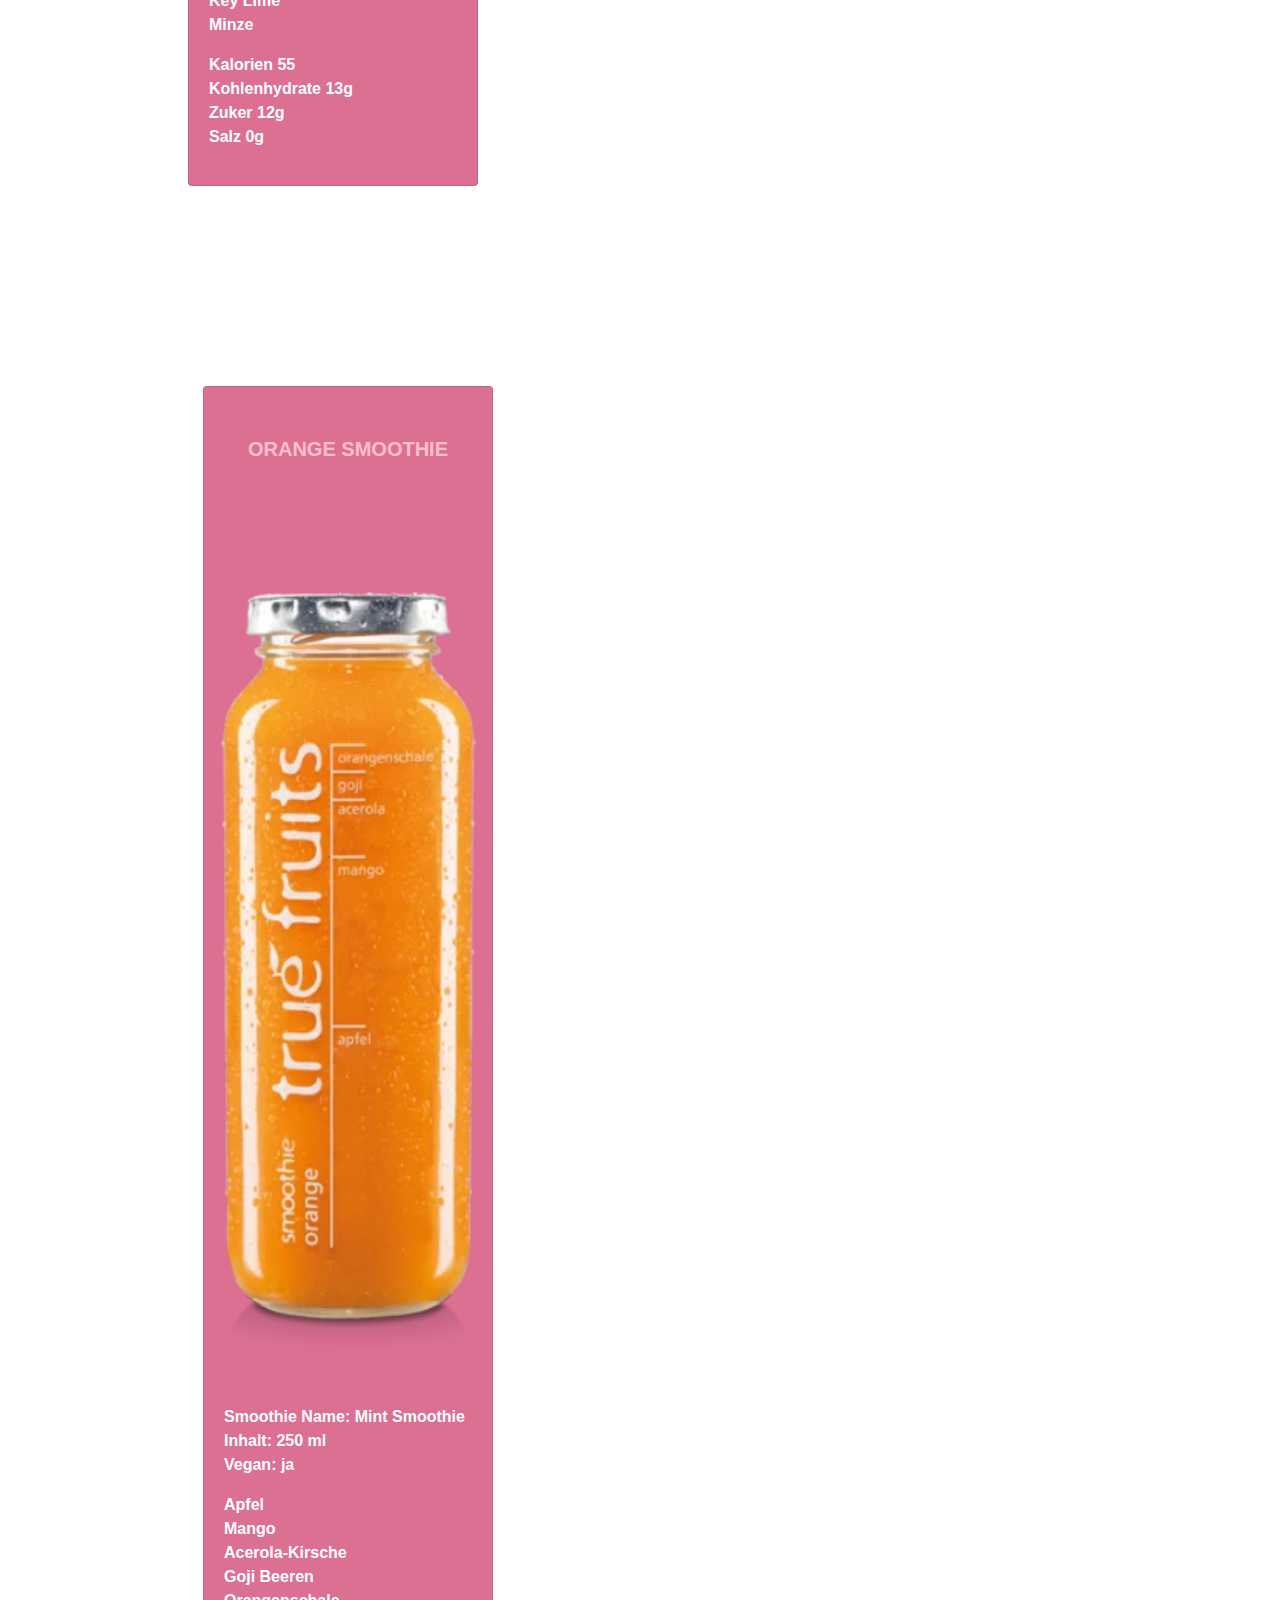
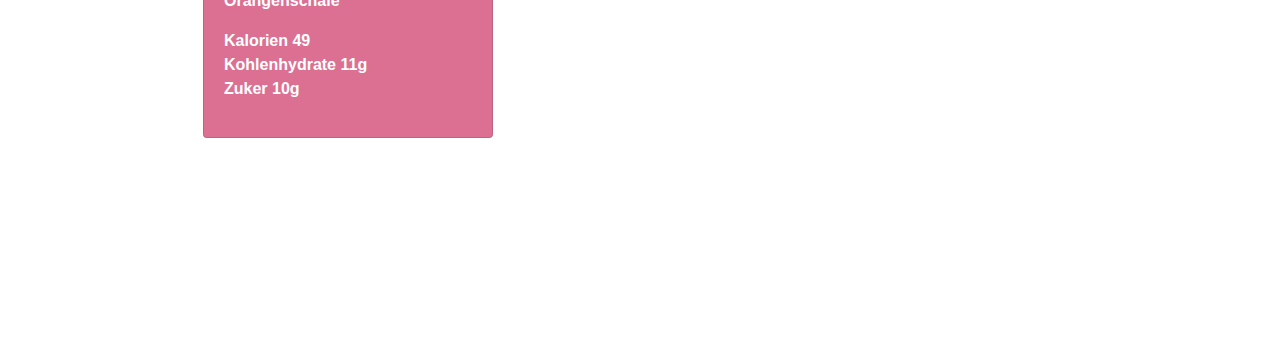
==== commit dc7459db: "added changes" ====
--- a/detail.html
+++ b/detail.html
@@ -1,16 +1,12 @@
-<!doctype html>
-<html lang="de">
+<!DOCTYPE html>
+<body lang="en">
 <head>
-    <!-- Required meta tags -->
     <meta charset="UTF-8">
-    <title>true fruits</title>
-    <meta name="viewport" content="width=device-width, initial-scale=1, shrink-to-fit=no">
+    <title>Smoothie</title>
+
     <link crossorigin="anonymous" href="https://maxcdn.bootstrapcdn.com/bootstrap/4.0.0/css/bootstrap.min.css" integrity="sha384-Gn5384xqQ1aoWXA+058RXPxPg6fy4IWvTNh0E263XmFcJlSAwiGgFAW/dAiS6JXm" rel="stylesheet">
     <link href="styles/detail.css" media="screen" rel="stylesheet" type="text/css" />
     <link href="styles/styles.css" media="screen" rel="stylesheet" type="text/css" />
-    <link rel="stylesheet" href="styles/styles.css">
-    <!-- Bootstrap CSS -->
-    <link rel="stylesheet" href="https://stackpath.bootstrapcdn.com/bootstrap/4.4.1/css/bootstrap.min.css" integrity="sha384-Vkoo8x4CGsO3+Hhxv8T/Q5PaXtkKtu6ug5TOeNV6gBiFeWPGFN9MuhOf23Q9Ifjh" crossorigin="anonymous">
 
 </head>
 <body>
@@ -41,7 +37,7 @@
         <div class="card card-box" style="width: 18rem;">
             <h3>Purple Smoothie</h3>
             <img src="img/carousel/true_fruits_smoothie_purple_.webp">
-            <div class="card-body">
+            <div class="card-body detailcardtext">
                 <p id="purplesmoothie"></p>
                 <p id="purpleingredients"></p>
                 <p id="purplevalues"></p>
@@ -51,7 +47,7 @@
         <div class="card card-box" style="width: 18rem;">
             <h3>Yellow Smoothie</h3>
             <img src="img/carousel/true_fruits_smoothie_yellow_.webp">
-            <div class="card-body">
+            <div class="card-body detailcardtext">
                 <p id="yellowsmoothie"></p>
                 <p id="yellowingredients"></p>
                 <p id="yellowvalues"></p>
@@ -61,7 +57,7 @@
         <div class="card card-box" style="width: 18rem;">
             <h3>Rewe Smoothie</h3>
             <img src="img/carousel/Blue_Smoothie_Rewe_.webp">
-            <div class="card-body">
+            <div class="card-body detailcardtext">
                 <p id="rewesmoothie"></p>
                 <p id="reweingredients"></p>
                 <p id="rewevalues"></p>
@@ -71,14 +67,13 @@
         <div class="card card-box" style="width: 18rem;">
             <h3>Kaufland Smoothie</h3>
             <img src="img/carousel/Red_Smoothie_Kaufland_.webp">
-            <div class="card-body">
+            <div class="card-body detailcardtext">
                 <p id="kauflandsmoothie"></p>
                 <p id="kauflandingredients"></p>
                 <p id="kauflandvalues"></p>
             </div>
     </div>
 </div>
-    </div>
 
 
         <div class="row">
@@ -86,7 +81,7 @@
    <div class="card card-box" style="width: 18rem;">
        <h3>Pink Smoothie</h3>
        <img src="img/carousel/true_fruits_smoothie_pink_.webp">
-       <div class="card-body">
+       <div class="card-body detailcardtext">
            <p id="pinksmoothie"></p>
            <p id="pinkingredients"></p>
            <p id="pinkvalues"></p>
@@ -96,7 +91,7 @@
        <div class="card card-box" style="width: 18rem;">
            <h3>Green Smoothie</h3>
            <img src="img/carousel/true_fruits_green_smoothie_.webp">
-           <div class="card-body">
+           <div class="card-body detailcardtext">
                <p id="greensmoothie"></p>
                <p id="greeningredients"></p>
                <p id="greenvalues"></p>
@@ -106,7 +101,7 @@
            <div class="card card-box" style="width: 18rem;">
                <h3>Mint Smoothie</h3>
                <img src="img/carousel/Smoothie_Mint_.webp">
-               <div class="card-body">
+               <div class="card-body detailcardtext">
                    <p id="mintsmoothie"></p>
                    <p id="mintingredients"></p>
                    <p id="mintvalues"></p>
@@ -116,18 +111,17 @@
                <div class="card card-box" style="width: 18rem;">
                    <h3>Orange Smoothie</h3>
                    <img src="img/carousel/true_fruits_smoothie_orangenschale_.webp">
-                   <div class="card-body">
+                   <div class="card-body detailcardtext">
                        <p id="orangesmoothie"></p>
                        <p id="orangeingredients"></p>
                        <p id="orangevalues"></p> </div>
                </div>
                </div>
            </div>
-   </div>
+
 
 
 <script crossorigin="anonymous" integrity="sha384-ka7Sk0Gln4gmtz2MlQnikT1wXgYsOg+OMhuP+IlRH9sENBO0LRn5q+8nbTov4+1p" src="https://cdn.jsdelivr.net/npm/bootstrap@5.1.3/dist/js/bootstrap.bundle.min.js"></script>
 <script src="scripts/detail-json.js"></script>
-
 </body>
 </html>
--- a/styles/detail.css
+++ b/styles/detail.css
@@ -19,6 +19,13 @@
     color: black;
 }
 
+.detailcardtext{
+    font-size: medium;
+    text-align: left;
+    color: white;
+    font-weight: bold;
+}
+
 h2 {
     color: pink;
     text-align: justify;
@@ -27,7 +34,7 @@
 }
 
 h3 {
-    color: palevioletred;
+    color: pink;
     text-align: justify;
     margin: 20px 0 0 0;
     font-weight: bold;
@@ -37,10 +44,11 @@
 
 .card-box{
     margin-bottom: 200px;
-    background-color: #ffccbe;
+    background-color: palevioletred;
+    
 }
 
 hr{
-    border-top: 5px dashed palevioletred;
+    border-top: 5px dashed pink;
 }
 
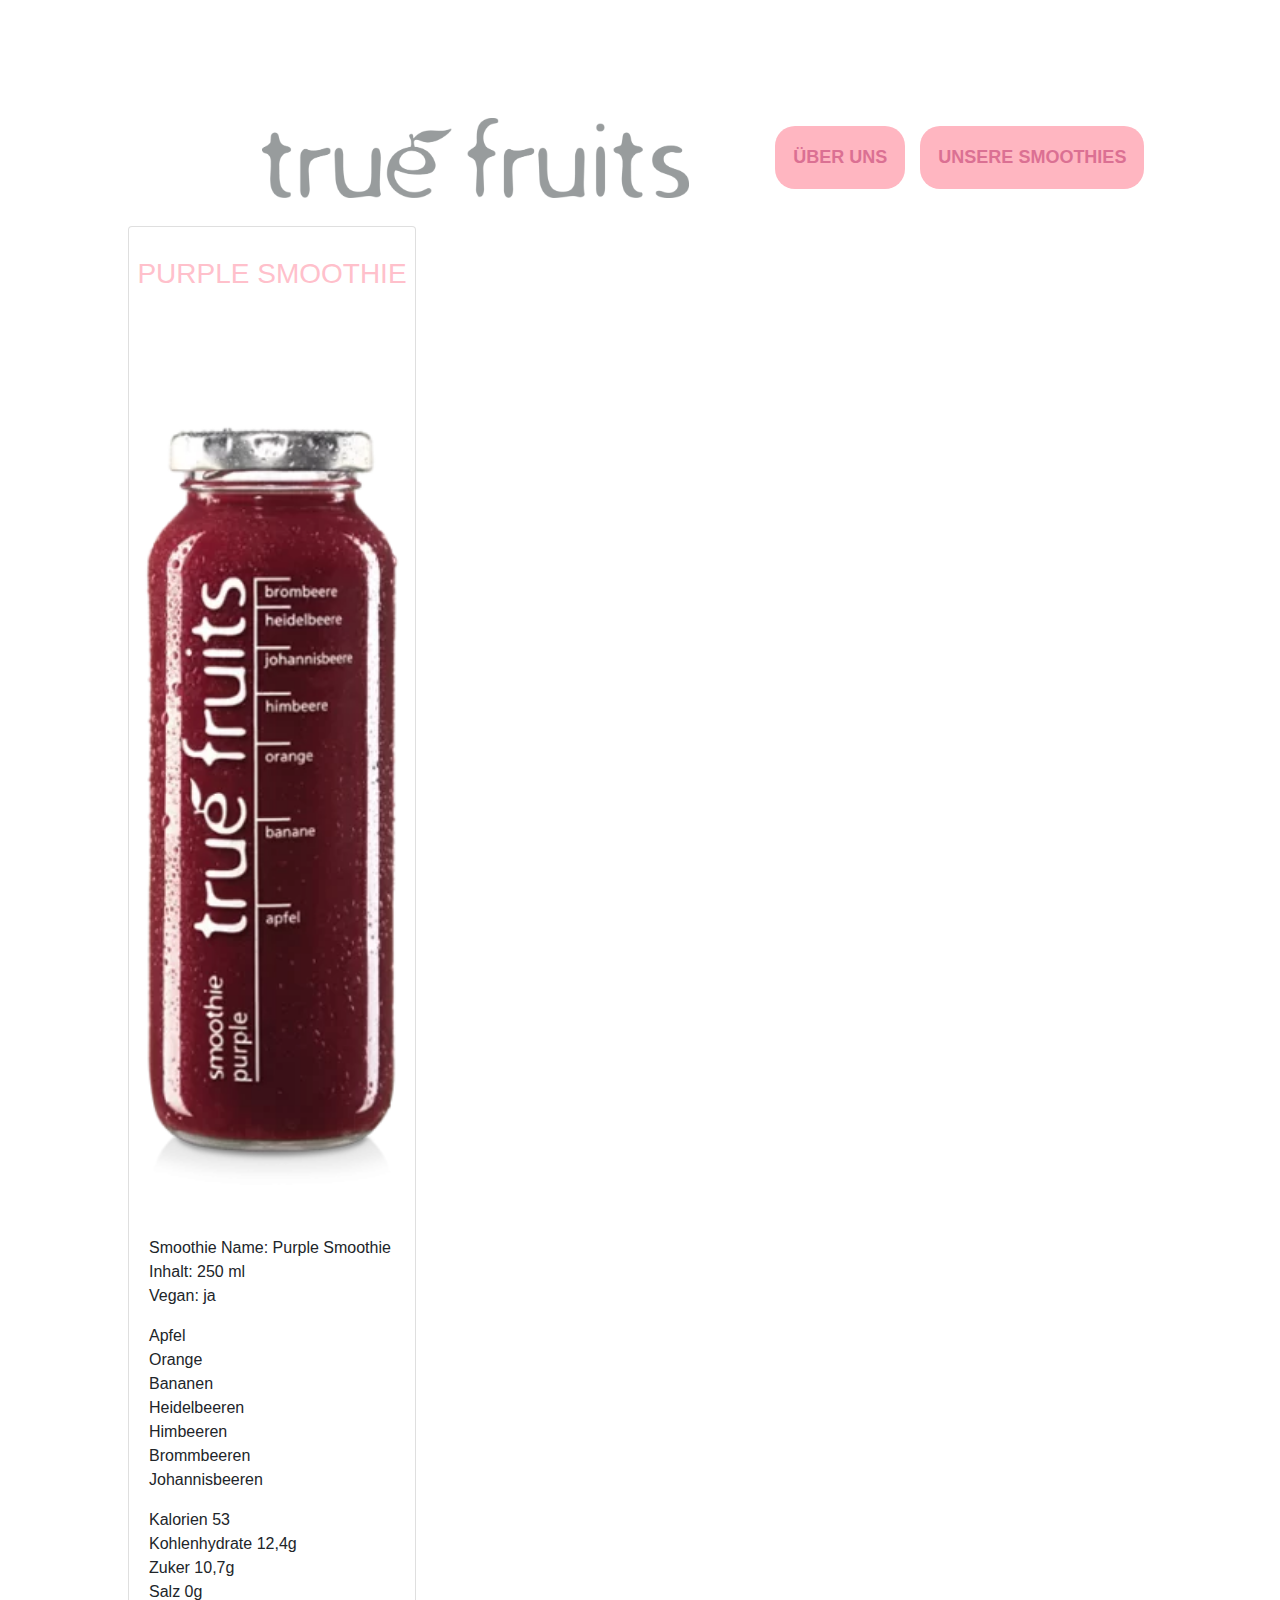
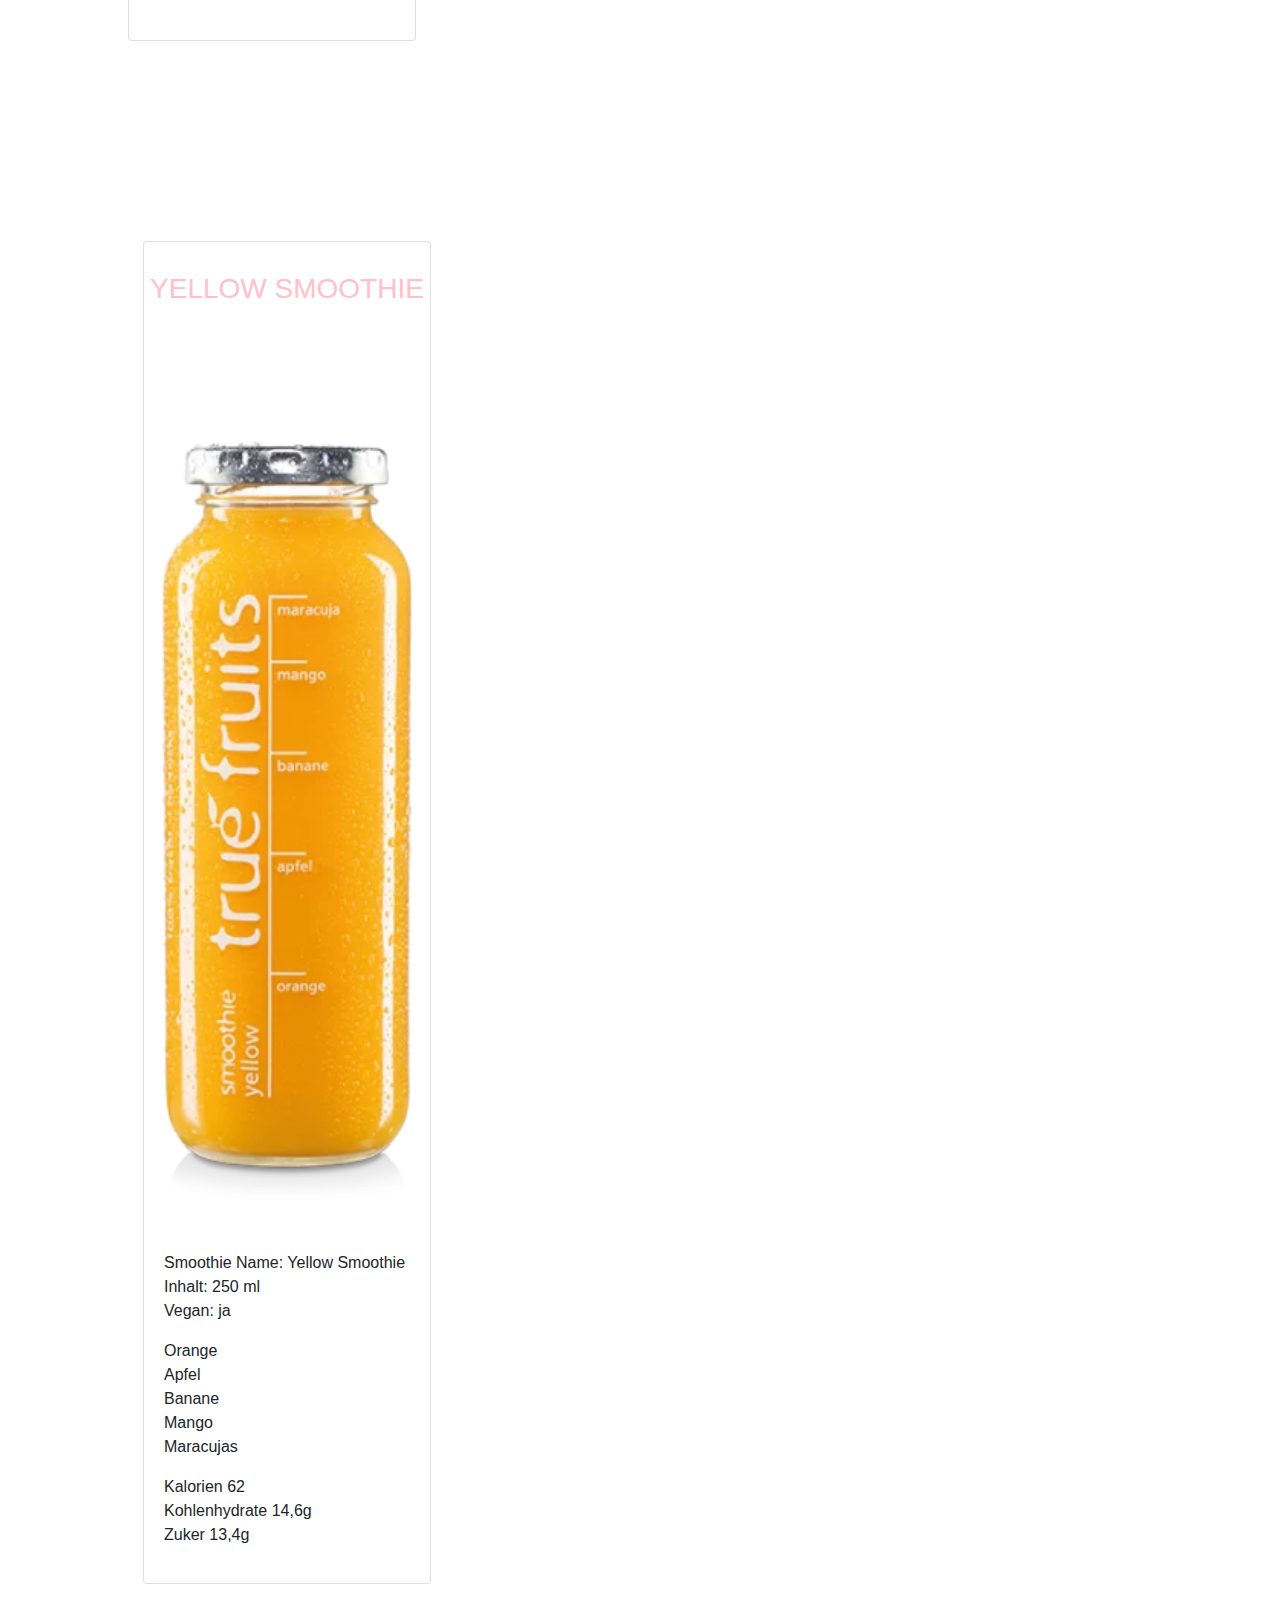
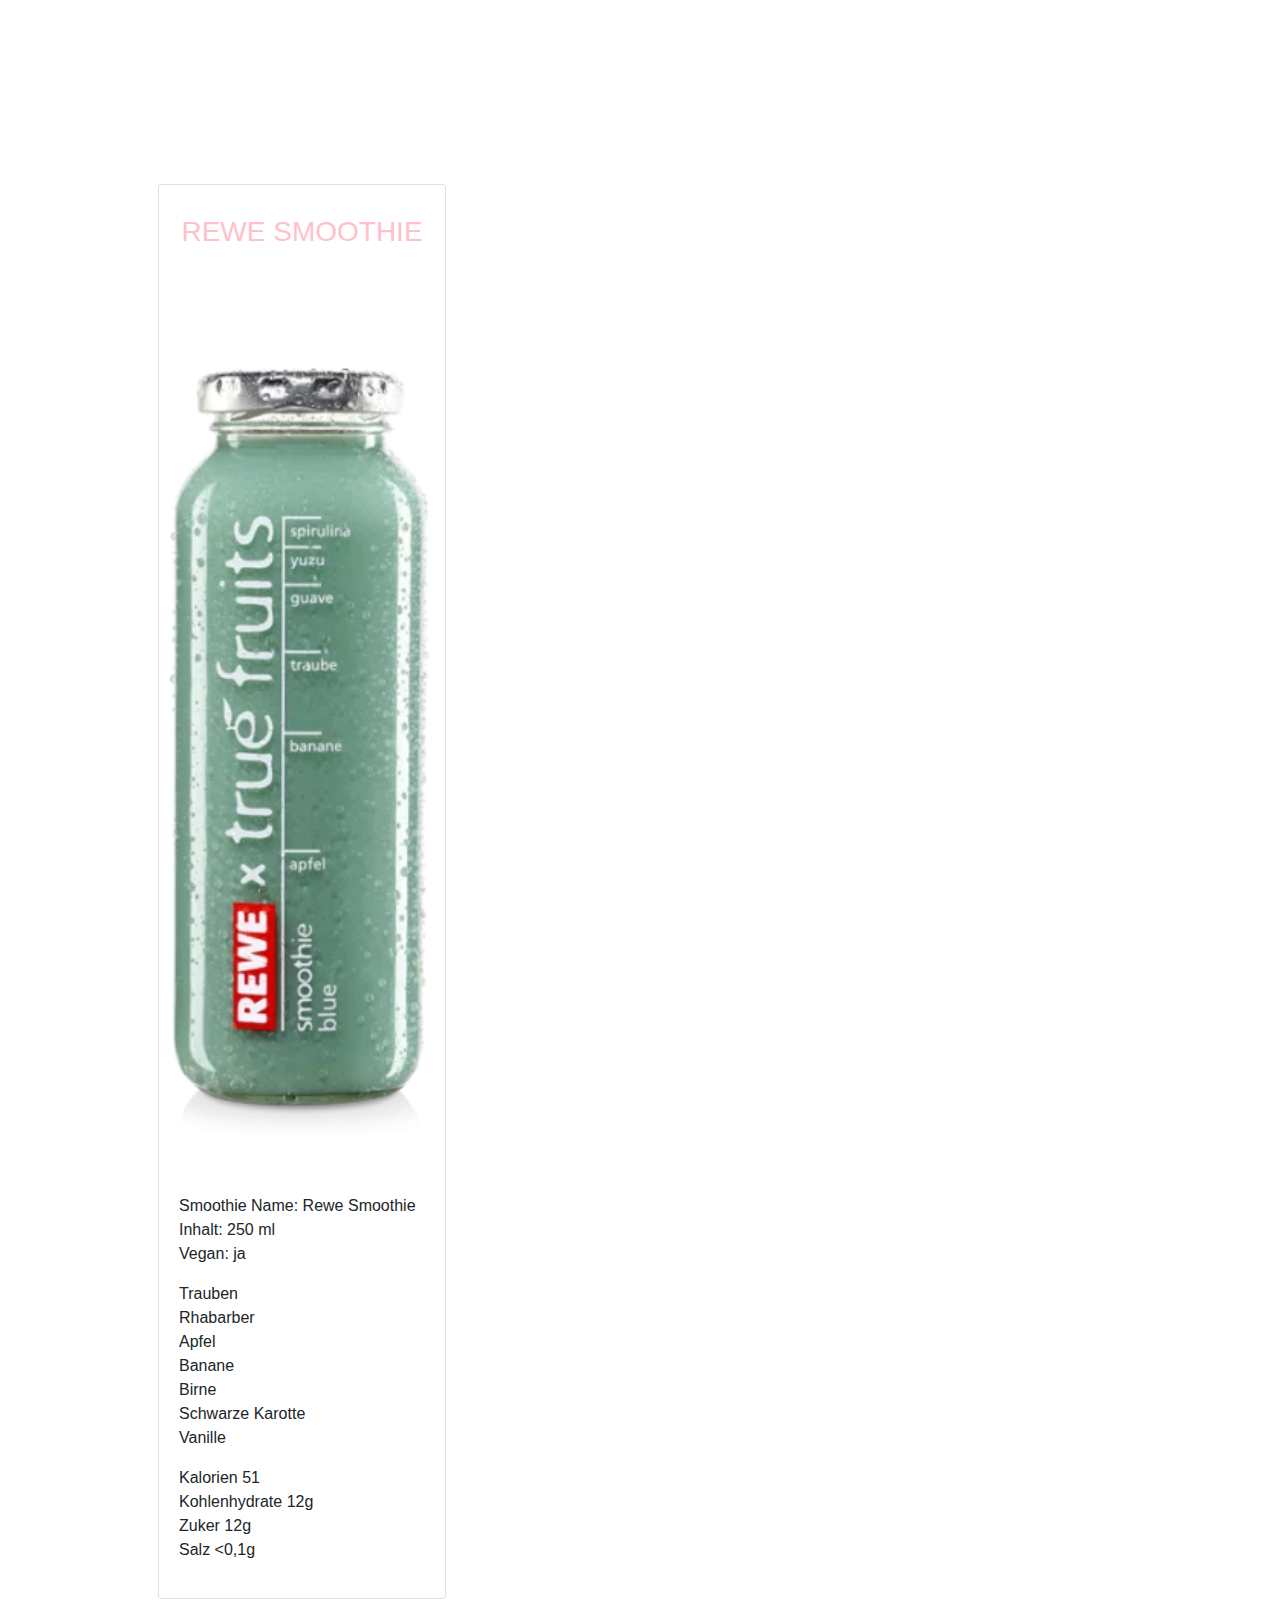
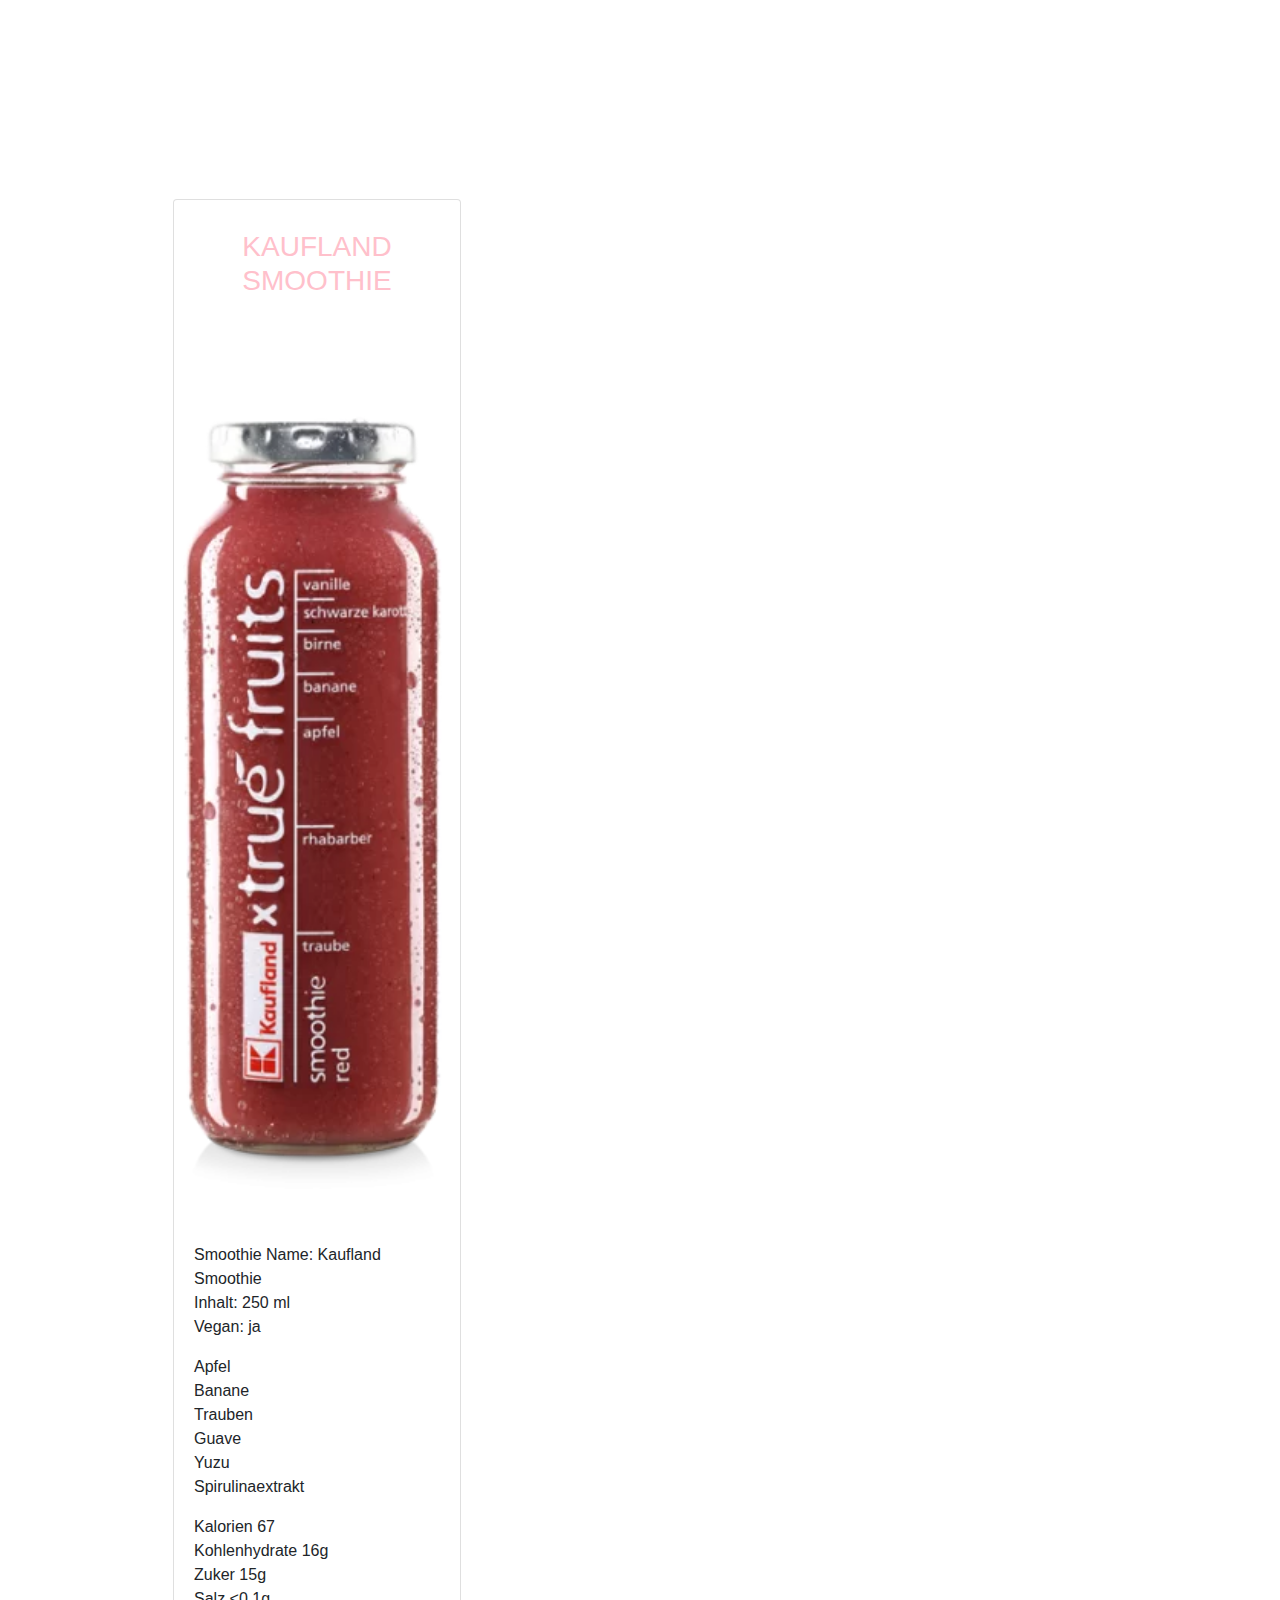
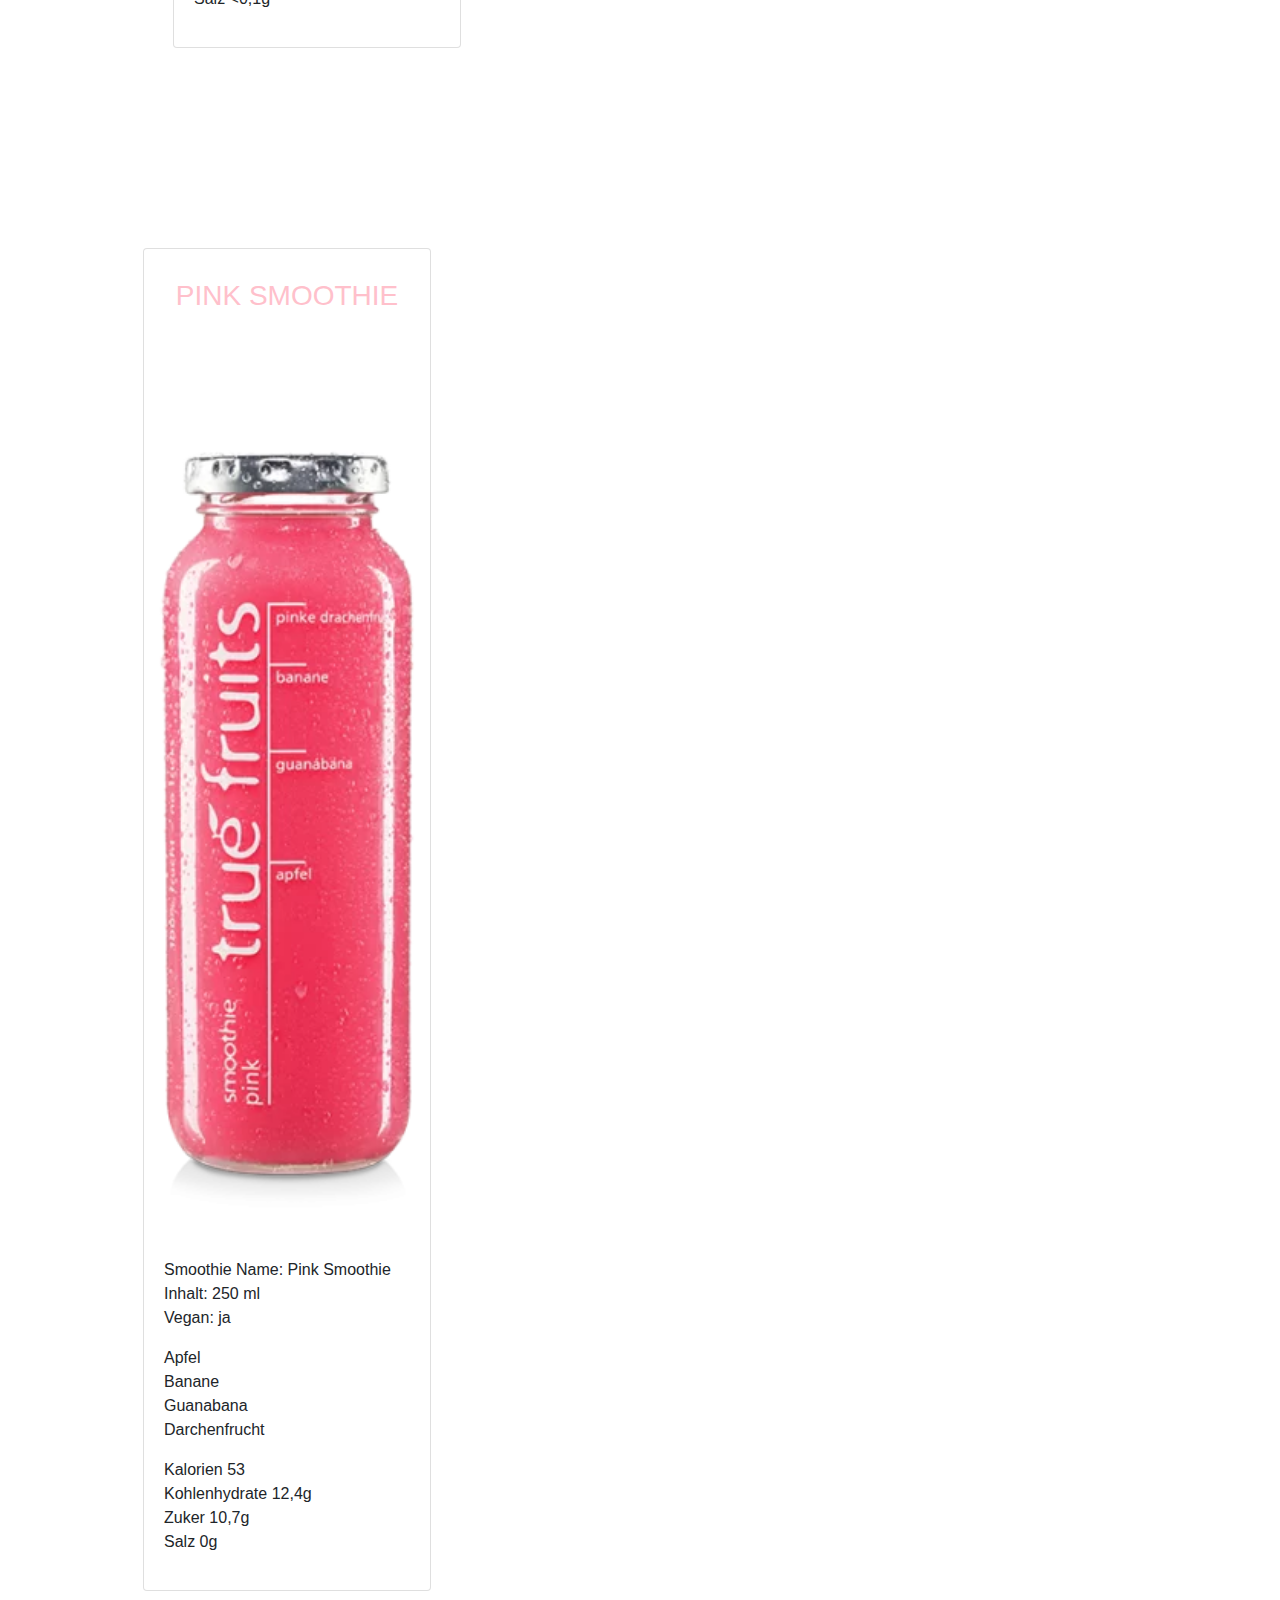
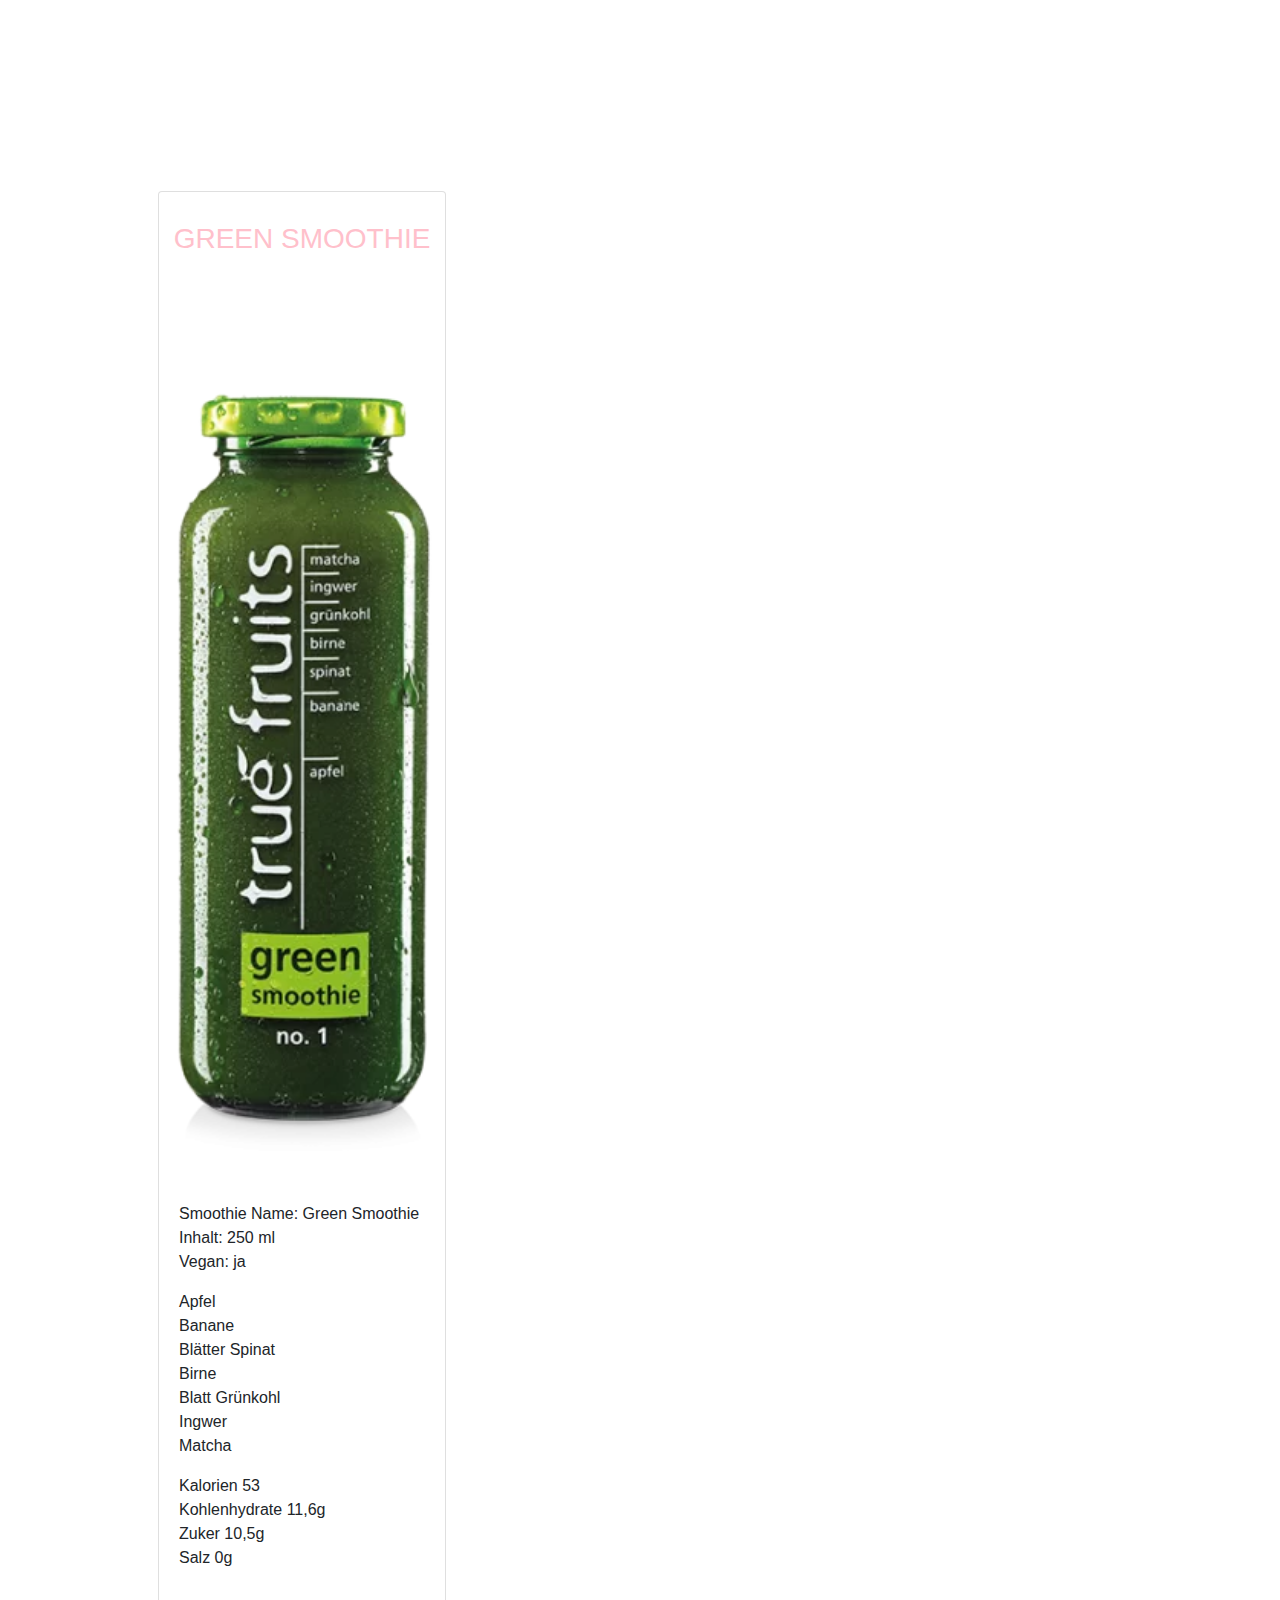
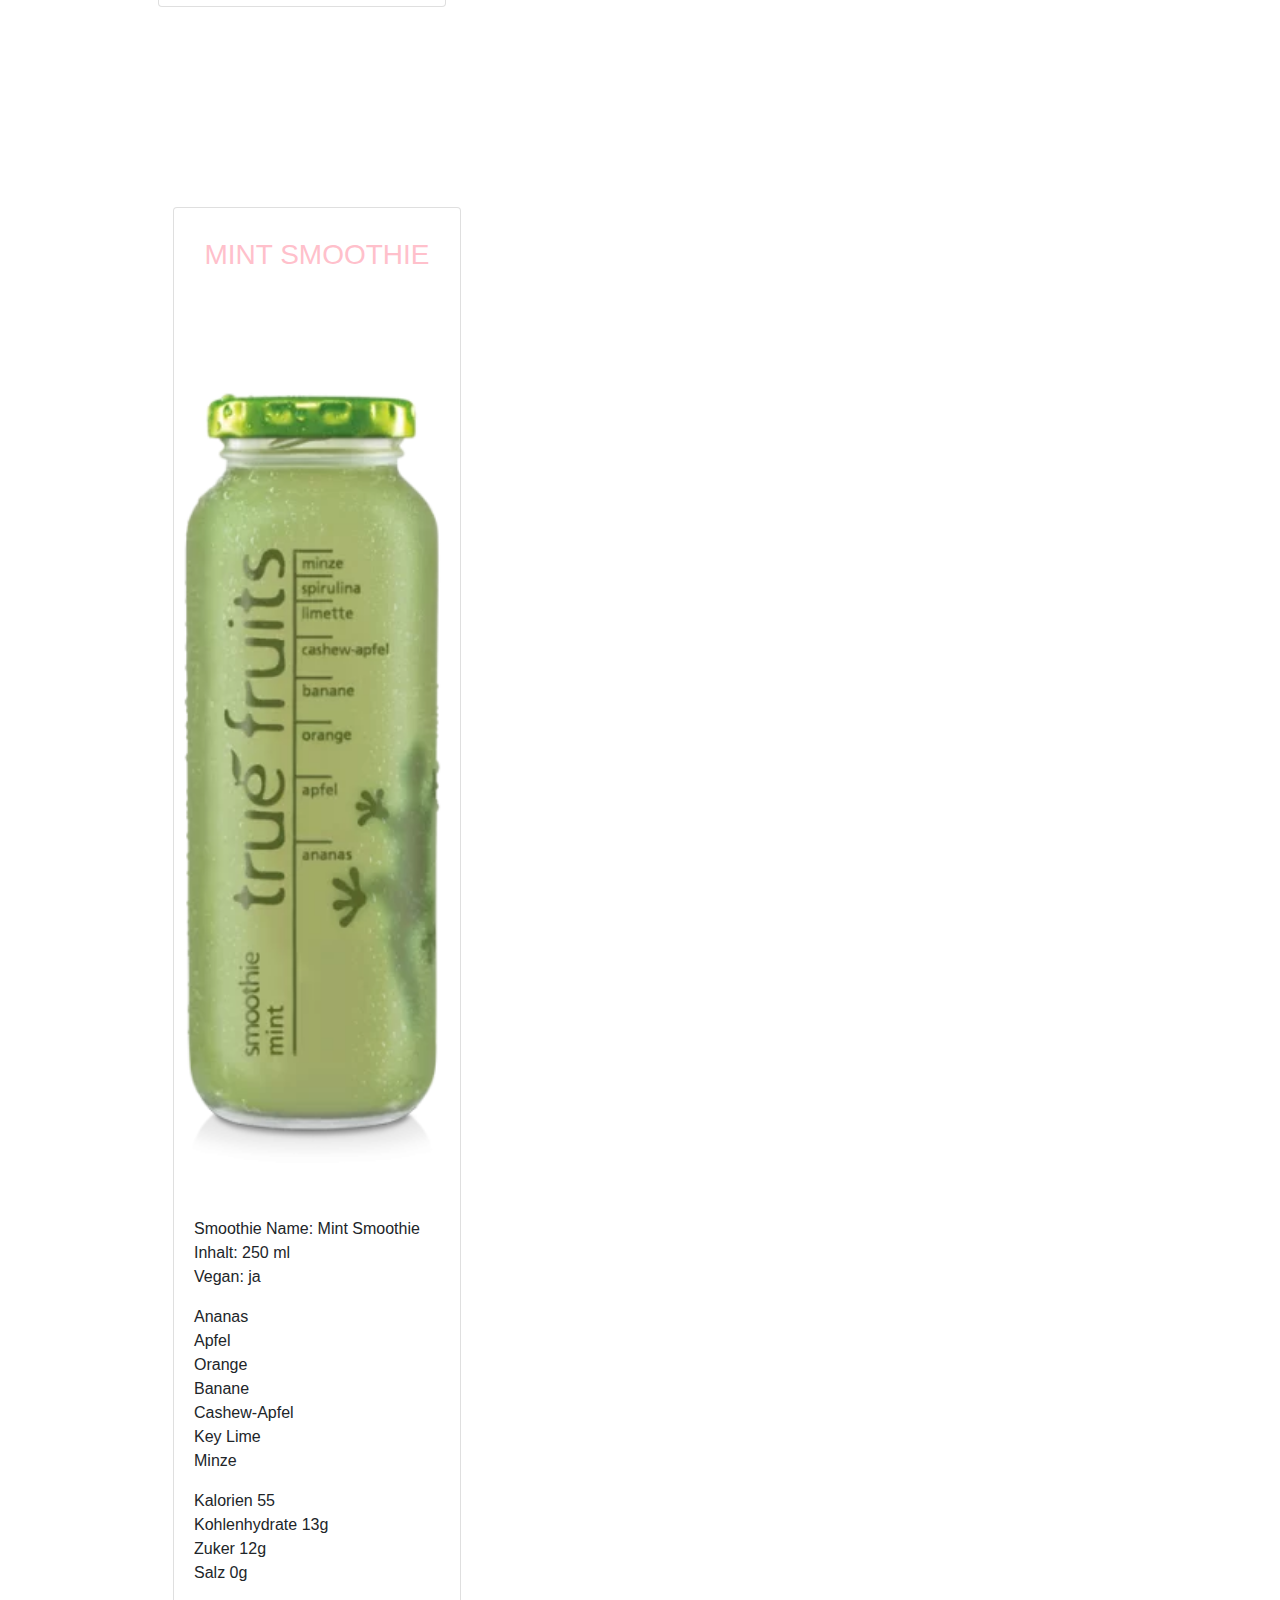
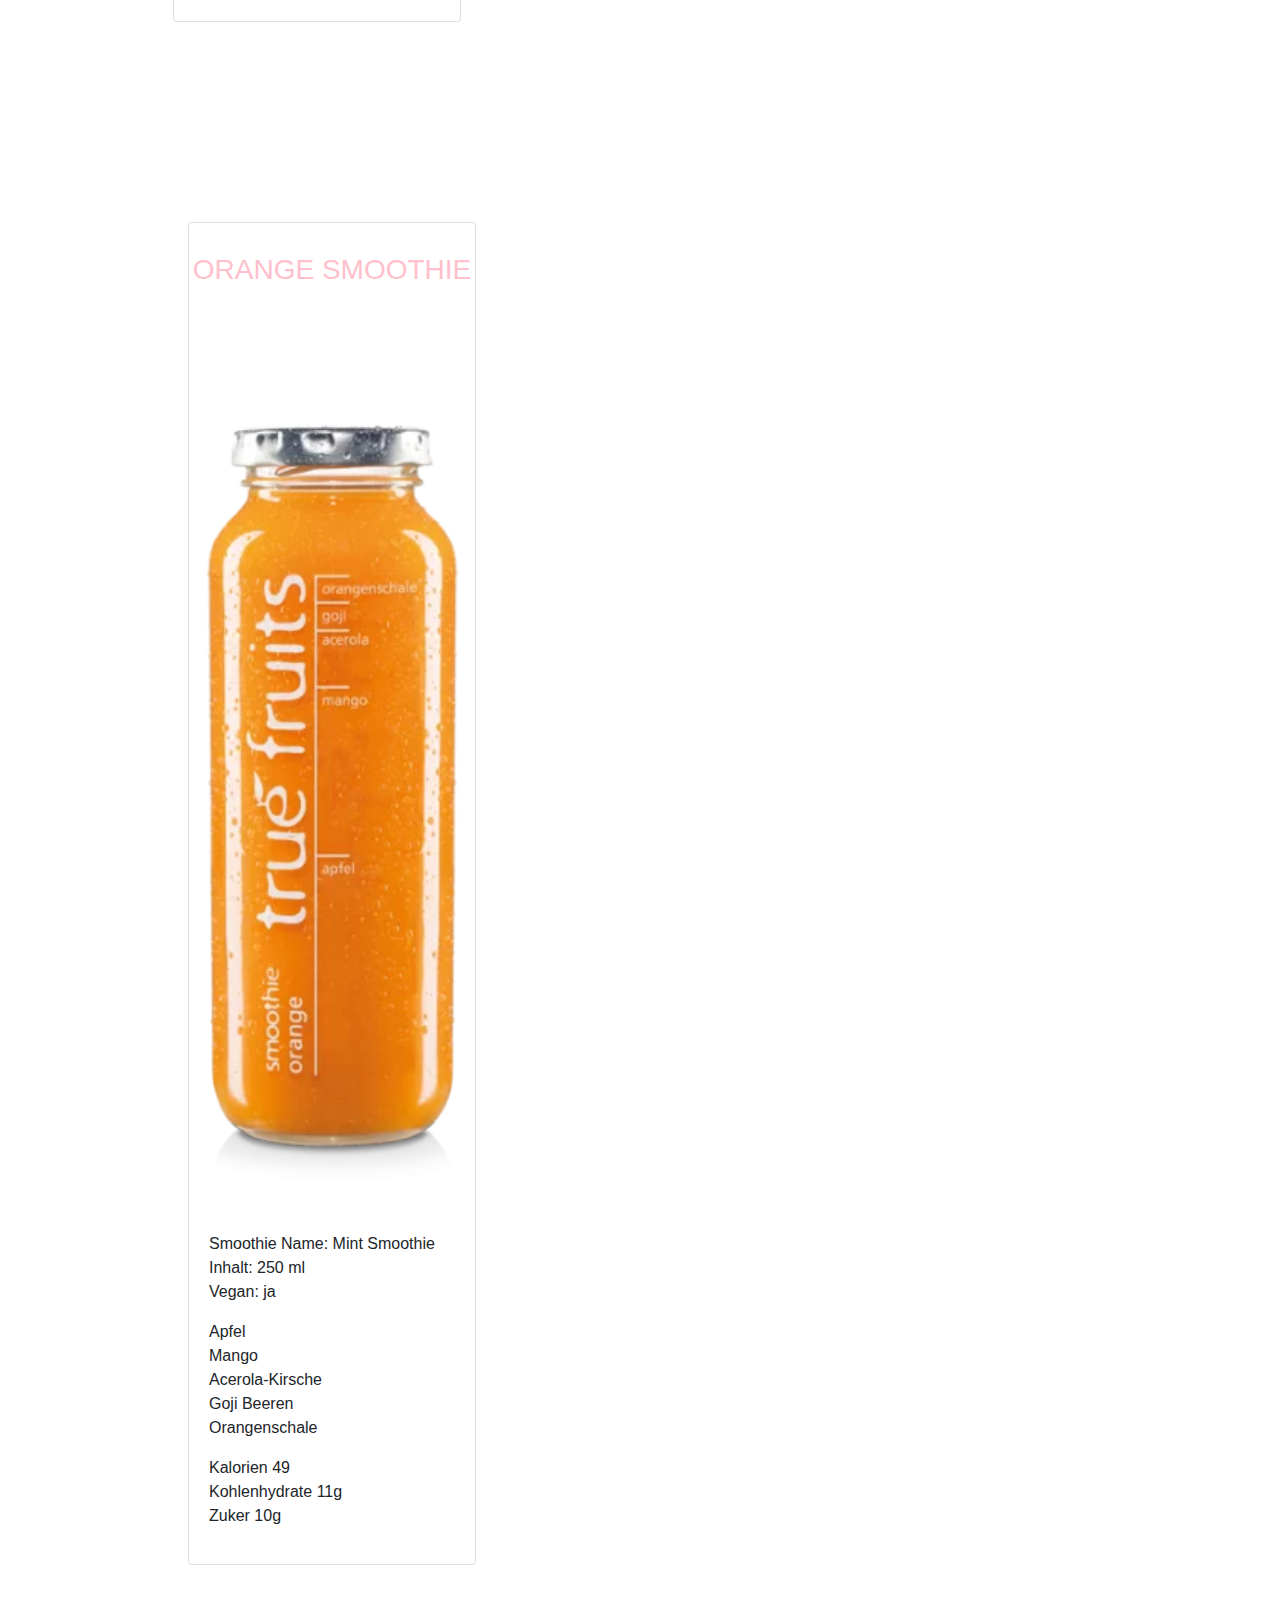
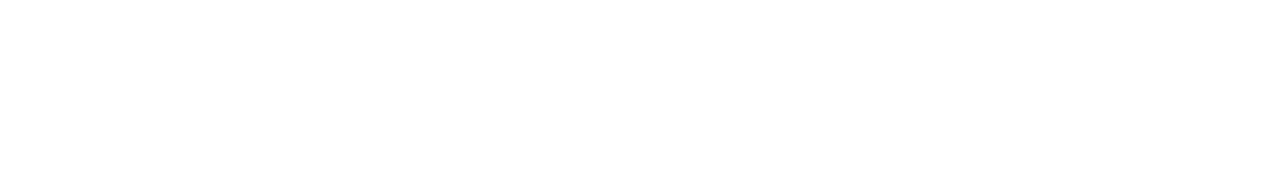
==== commit 561a0d6e: "changes" ====
--- a/detail.html
+++ b/detail.html
@@ -1,12 +1,16 @@
-<!DOCTYPE html>
-<body lang="en">
+<!doctype html>
+<html lang="de">
 <head>
+    <!-- Required meta tags -->
     <meta charset="UTF-8">
-    <title>Smoothie</title>
-
+    <title>true fruits</title>
+    <meta name="viewport" content="width=device-width, initial-scale=1, shrink-to-fit=no">
     <link crossorigin="anonymous" href="https://maxcdn.bootstrapcdn.com/bootstrap/4.0.0/css/bootstrap.min.css" integrity="sha384-Gn5384xqQ1aoWXA+058RXPxPg6fy4IWvTNh0E263XmFcJlSAwiGgFAW/dAiS6JXm" rel="stylesheet">
     <link href="styles/detail.css" media="screen" rel="stylesheet" type="text/css" />
     <link href="styles/styles.css" media="screen" rel="stylesheet" type="text/css" />
+    <link rel="stylesheet" href="styles/styles.css">
+    <!-- Bootstrap CSS -->
+    <link rel="stylesheet" href="https://stackpath.bootstrapcdn.com/bootstrap/4.4.1/css/bootstrap.min.css" integrity="sha384-Vkoo8x4CGsO3+Hhxv8T/Q5PaXtkKtu6ug5TOeNV6gBiFeWPGFN9MuhOf23Q9Ifjh" crossorigin="anonymous">
 
 </head>
 <body>
@@ -37,7 +41,7 @@
         <div class="card card-box" style="width: 18rem;">
             <h3>Purple Smoothie</h3>
             <img src="img/carousel/true_fruits_smoothie_purple_.webp">
-            <div class="card-body detailcardtext">
+            <div class="card-body">
                 <p id="purplesmoothie"></p>
                 <p id="purpleingredients"></p>
                 <p id="purplevalues"></p>
@@ -47,7 +51,7 @@
         <div class="card card-box" style="width: 18rem;">
             <h3>Yellow Smoothie</h3>
             <img src="img/carousel/true_fruits_smoothie_yellow_.webp">
-            <div class="card-body detailcardtext">
+            <div class="card-body">
                 <p id="yellowsmoothie"></p>
                 <p id="yellowingredients"></p>
                 <p id="yellowvalues"></p>
@@ -57,7 +61,7 @@
         <div class="card card-box" style="width: 18rem;">
             <h3>Rewe Smoothie</h3>
             <img src="img/carousel/Blue_Smoothie_Rewe_.webp">
-            <div class="card-body detailcardtext">
+            <div class="card-body">
                 <p id="rewesmoothie"></p>
                 <p id="reweingredients"></p>
                 <p id="rewevalues"></p>
@@ -67,13 +71,14 @@
         <div class="card card-box" style="width: 18rem;">
             <h3>Kaufland Smoothie</h3>
             <img src="img/carousel/Red_Smoothie_Kaufland_.webp">
-            <div class="card-body detailcardtext">
+            <div class="card-body">
                 <p id="kauflandsmoothie"></p>
                 <p id="kauflandingredients"></p>
                 <p id="kauflandvalues"></p>
             </div>
     </div>
 </div>
+    </div>
 
 
         <div class="row">
@@ -81,7 +86,7 @@
    <div class="card card-box" style="width: 18rem;">
        <h3>Pink Smoothie</h3>
        <img src="img/carousel/true_fruits_smoothie_pink_.webp">
-       <div class="card-body detailcardtext">
+       <div class="card-body">
            <p id="pinksmoothie"></p>
            <p id="pinkingredients"></p>
            <p id="pinkvalues"></p>
@@ -91,7 +96,7 @@
        <div class="card card-box" style="width: 18rem;">
            <h3>Green Smoothie</h3>
            <img src="img/carousel/true_fruits_green_smoothie_.webp">
-           <div class="card-body detailcardtext">
+           <div class="card-body">
                <p id="greensmoothie"></p>
                <p id="greeningredients"></p>
                <p id="greenvalues"></p>
@@ -101,7 +106,7 @@
            <div class="card card-box" style="width: 18rem;">
                <h3>Mint Smoothie</h3>
                <img src="img/carousel/Smoothie_Mint_.webp">
-               <div class="card-body detailcardtext">
+               <div class="card-body">
                    <p id="mintsmoothie"></p>
                    <p id="mintingredients"></p>
                    <p id="mintvalues"></p>
@@ -111,17 +116,18 @@
                <div class="card card-box" style="width: 18rem;">
                    <h3>Orange Smoothie</h3>
                    <img src="img/carousel/true_fruits_smoothie_orangenschale_.webp">
-                   <div class="card-body detailcardtext">
+                   <div class="card-body">
                        <p id="orangesmoothie"></p>
                        <p id="orangeingredients"></p>
                        <p id="orangevalues"></p> </div>
                </div>
                </div>
            </div>
-
+   </div>
 
 
 <script crossorigin="anonymous" integrity="sha384-ka7Sk0Gln4gmtz2MlQnikT1wXgYsOg+OMhuP+IlRH9sENBO0LRn5q+8nbTov4+1p" src="https://cdn.jsdelivr.net/npm/bootstrap@5.1.3/dist/js/bootstrap.bundle.min.js"></script>
 <script src="scripts/detail-json.js"></script>
+
 </body>
 </html>
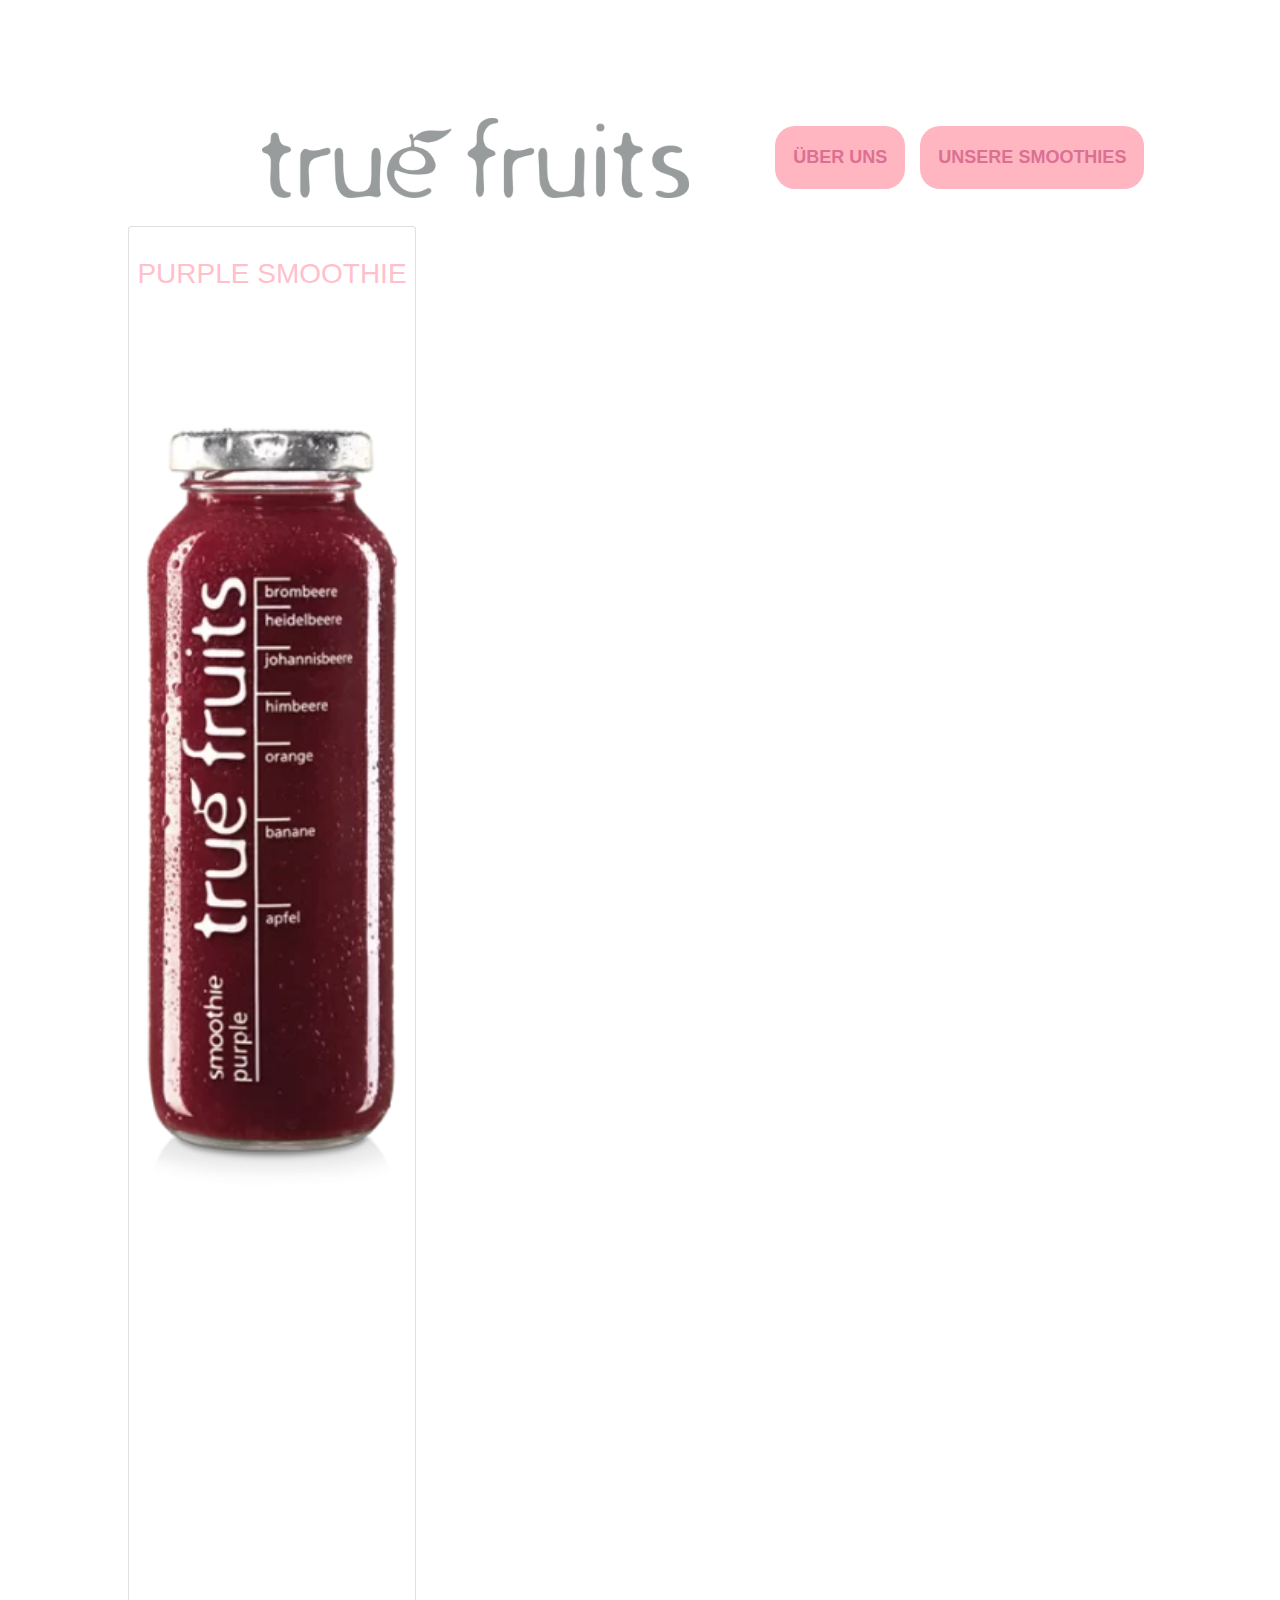
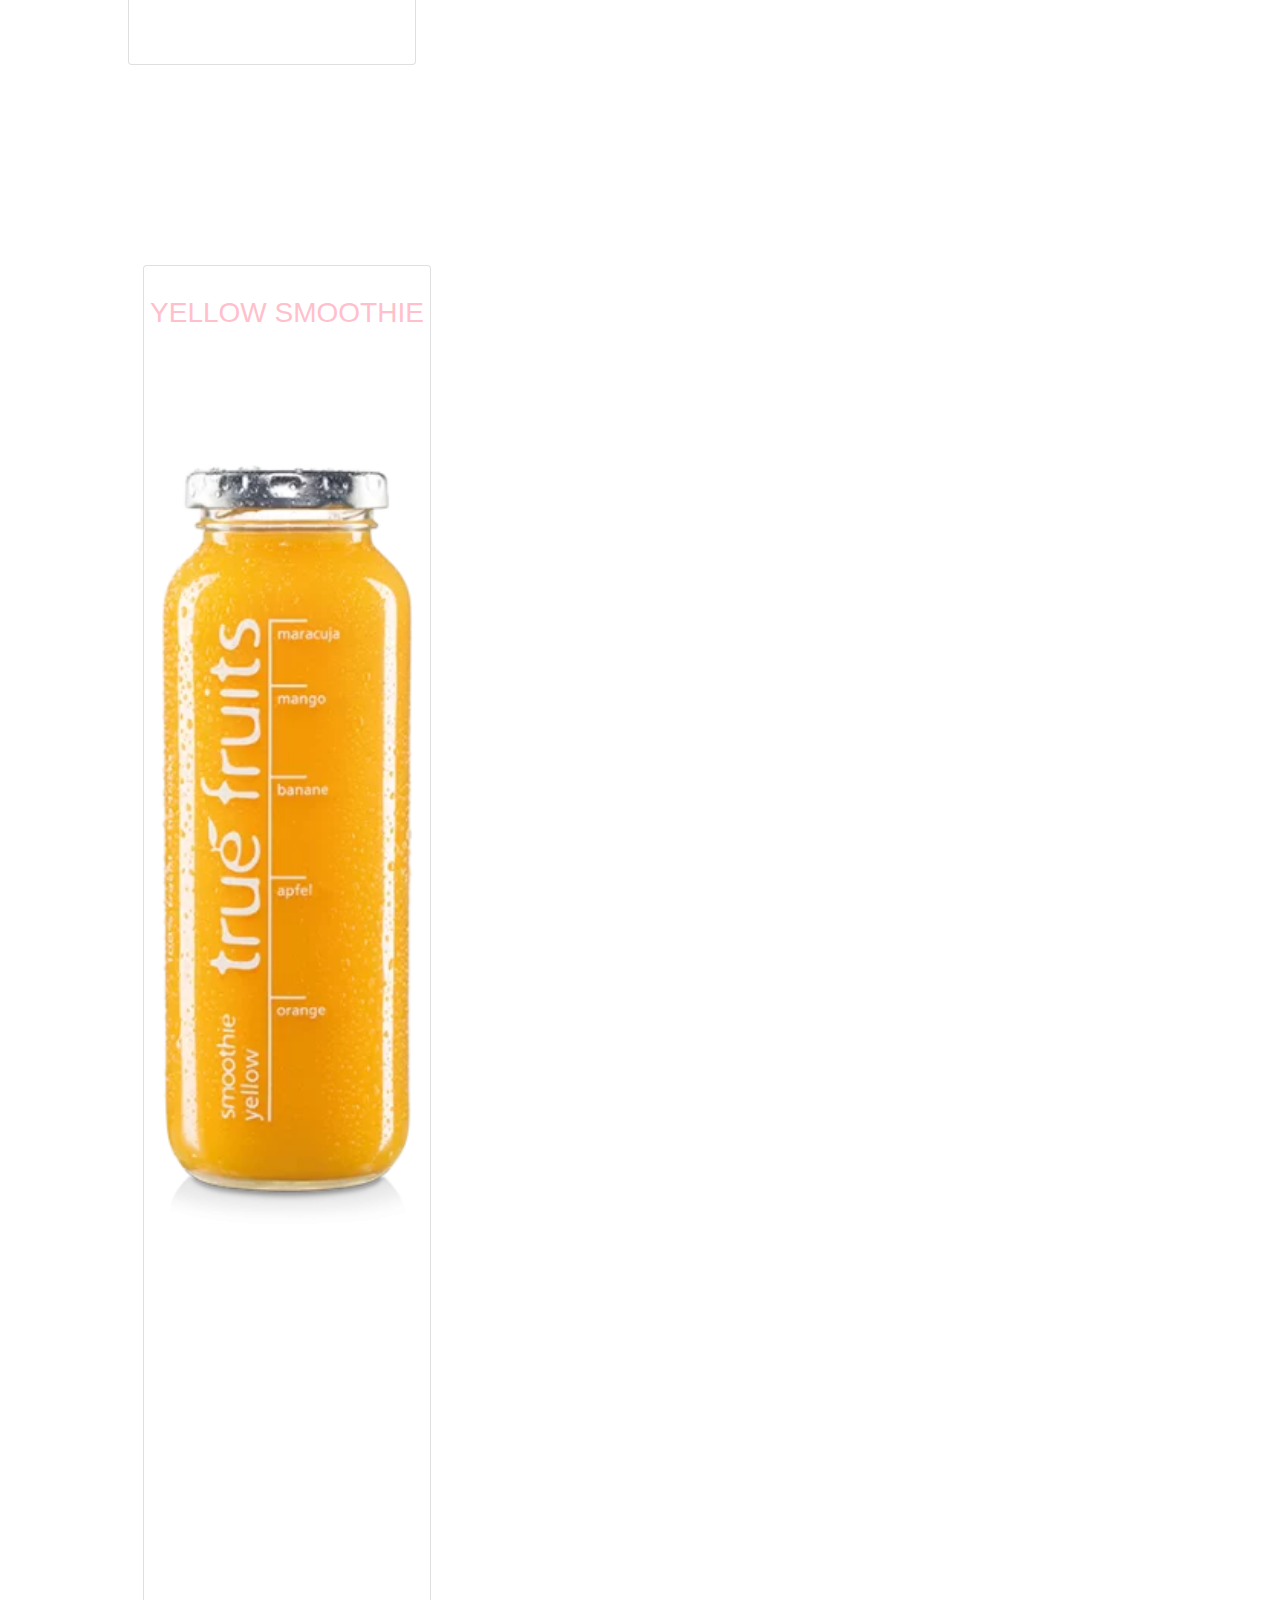
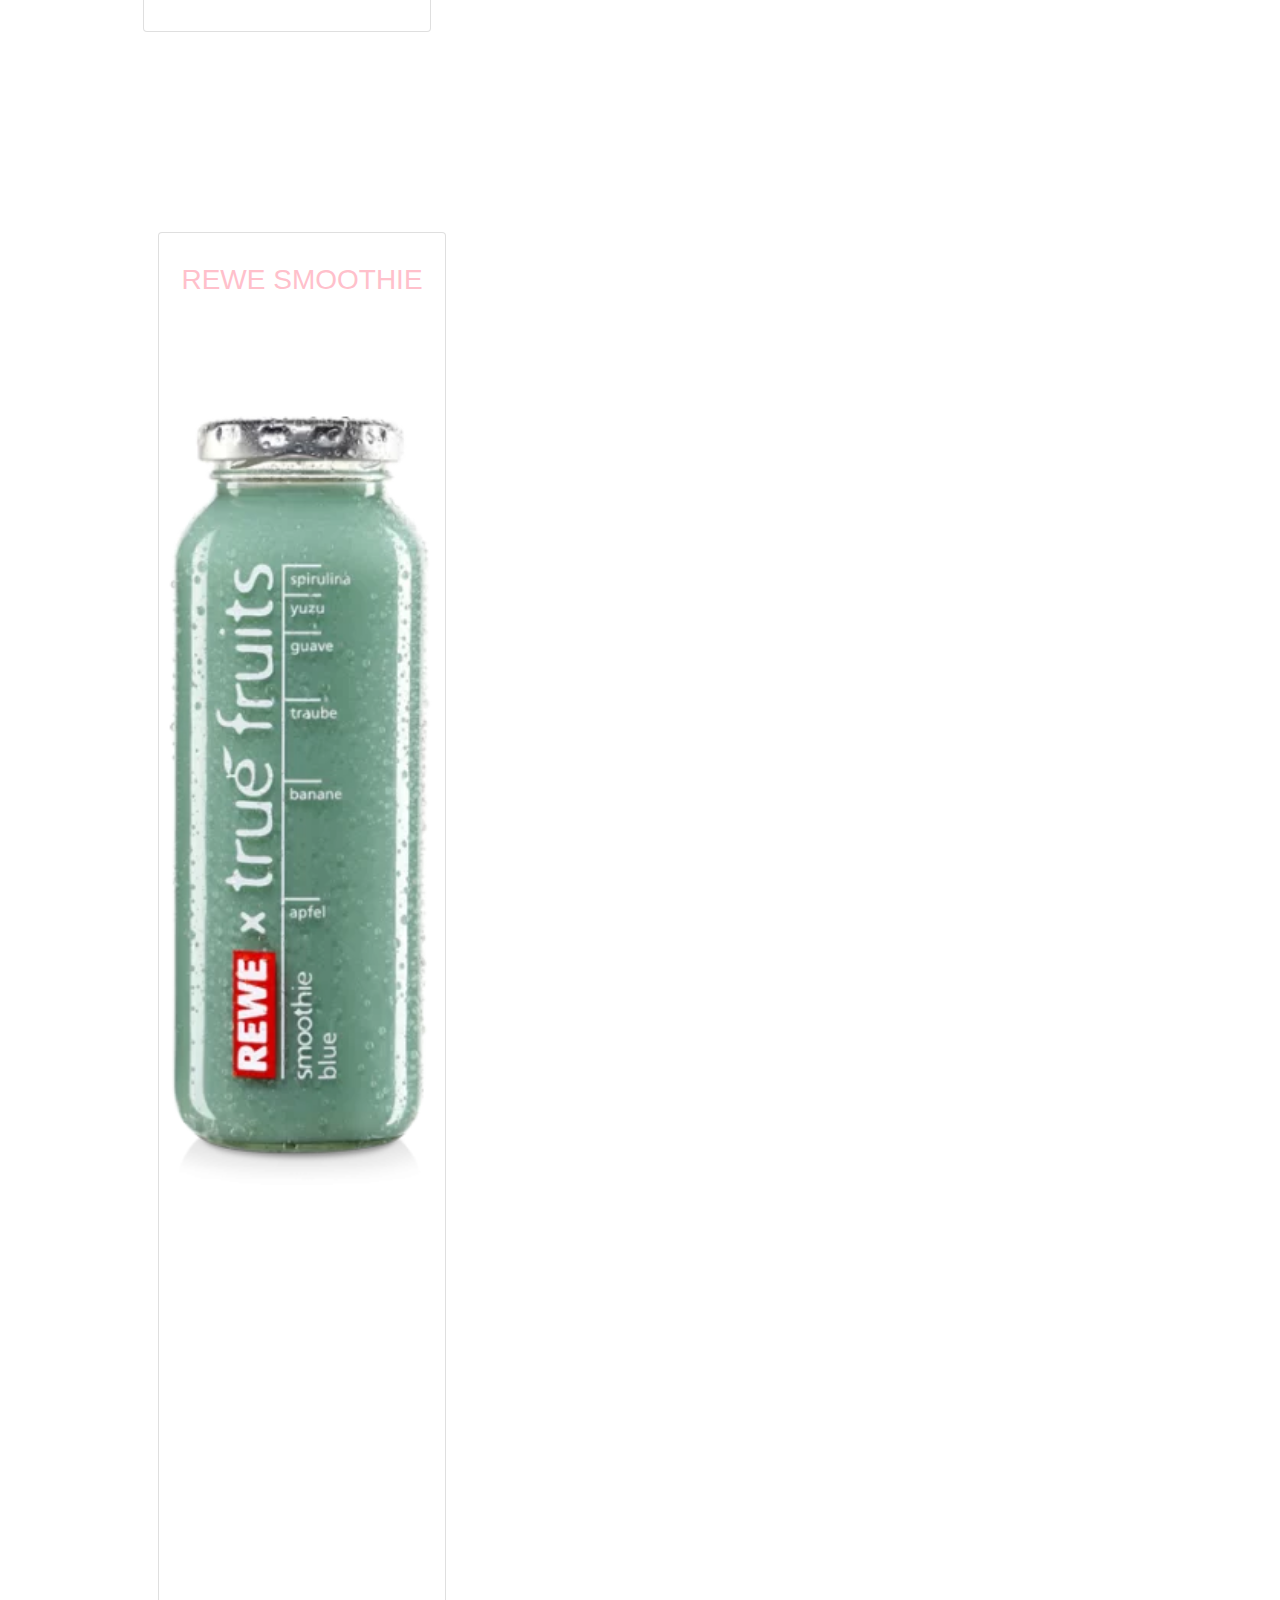
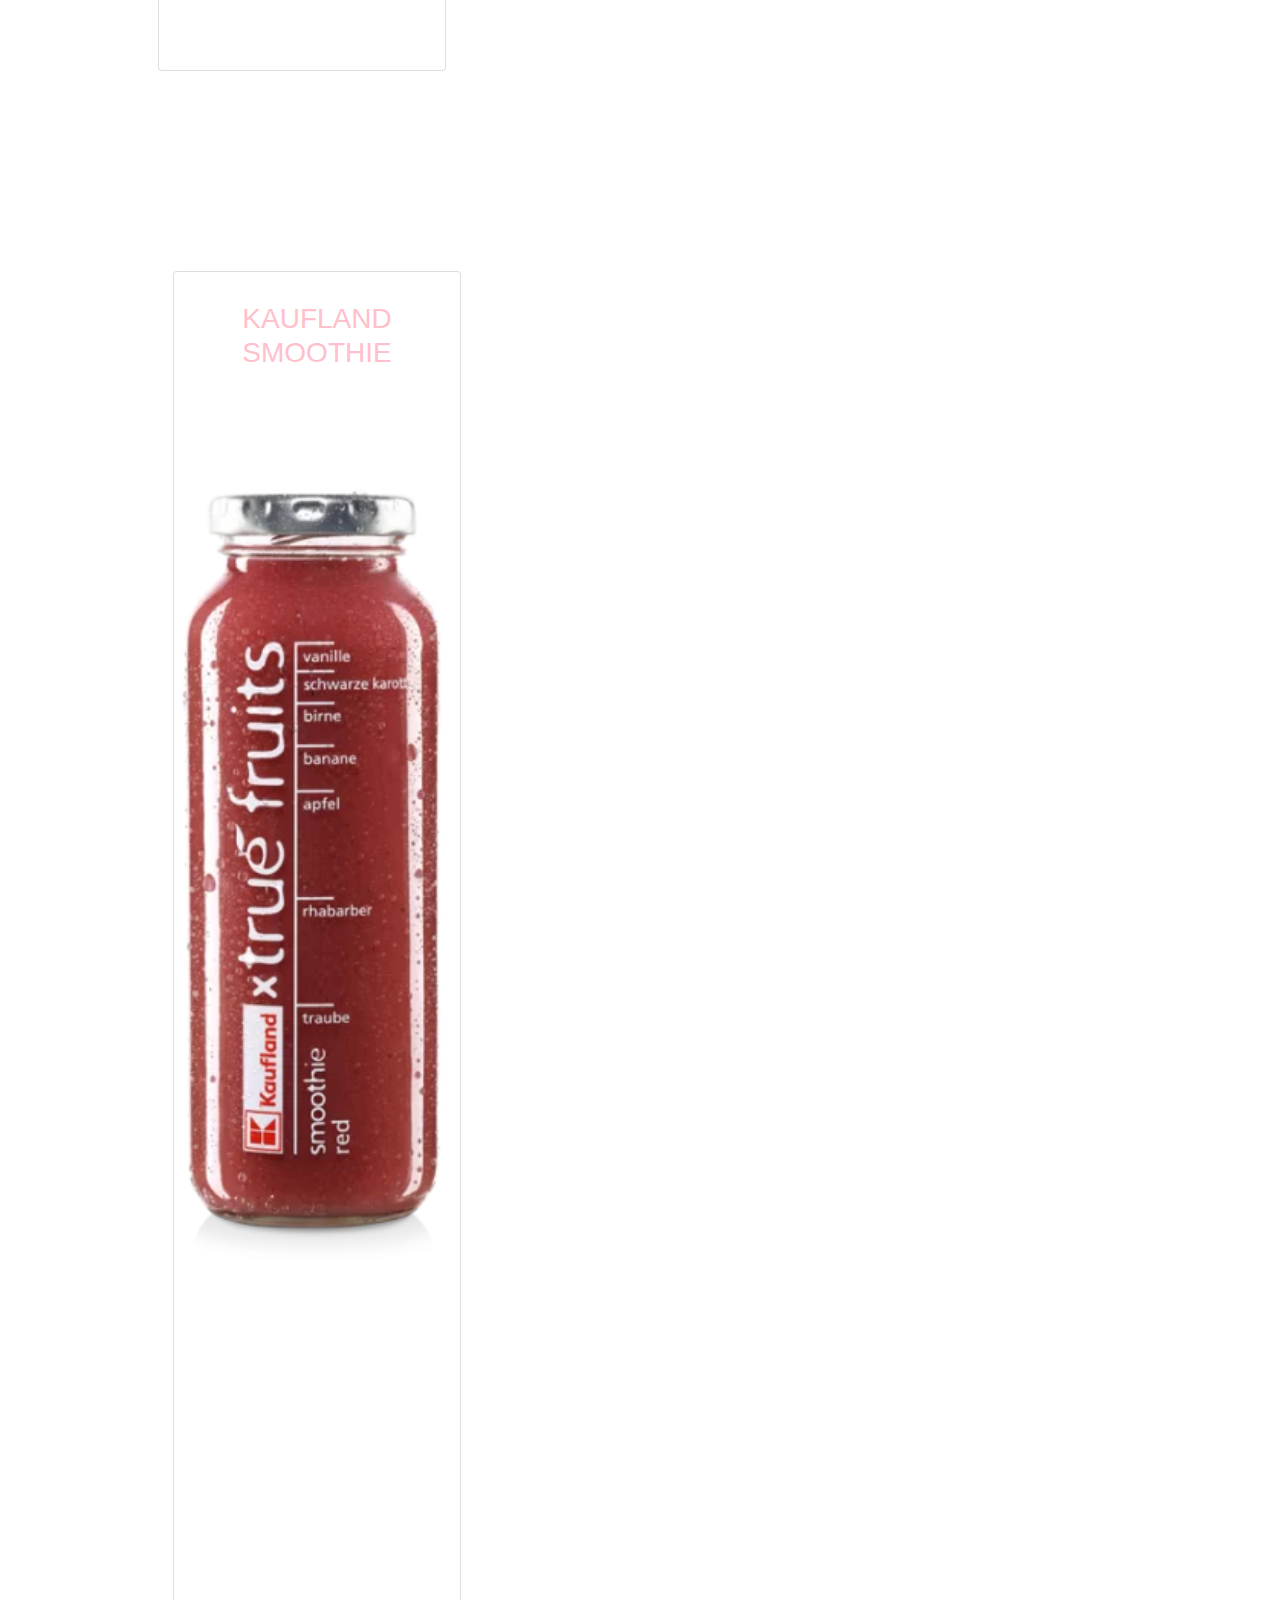
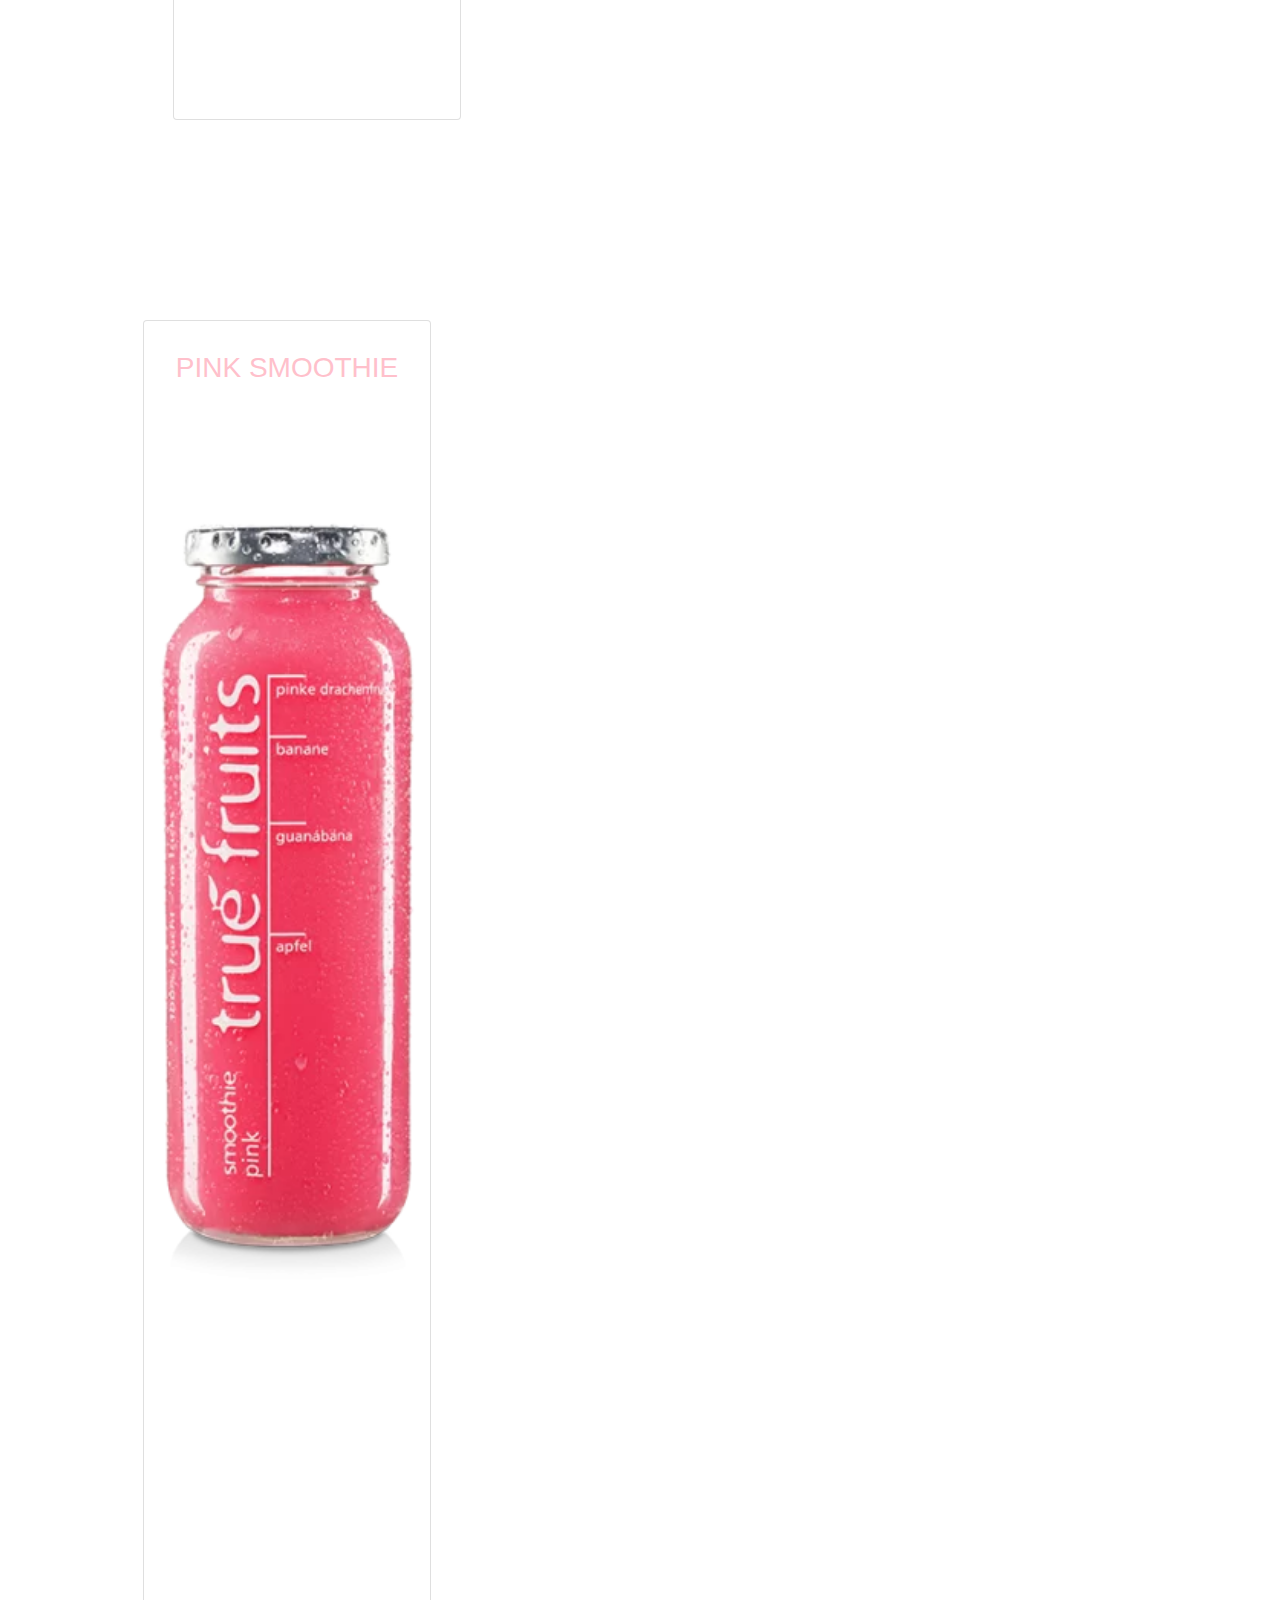
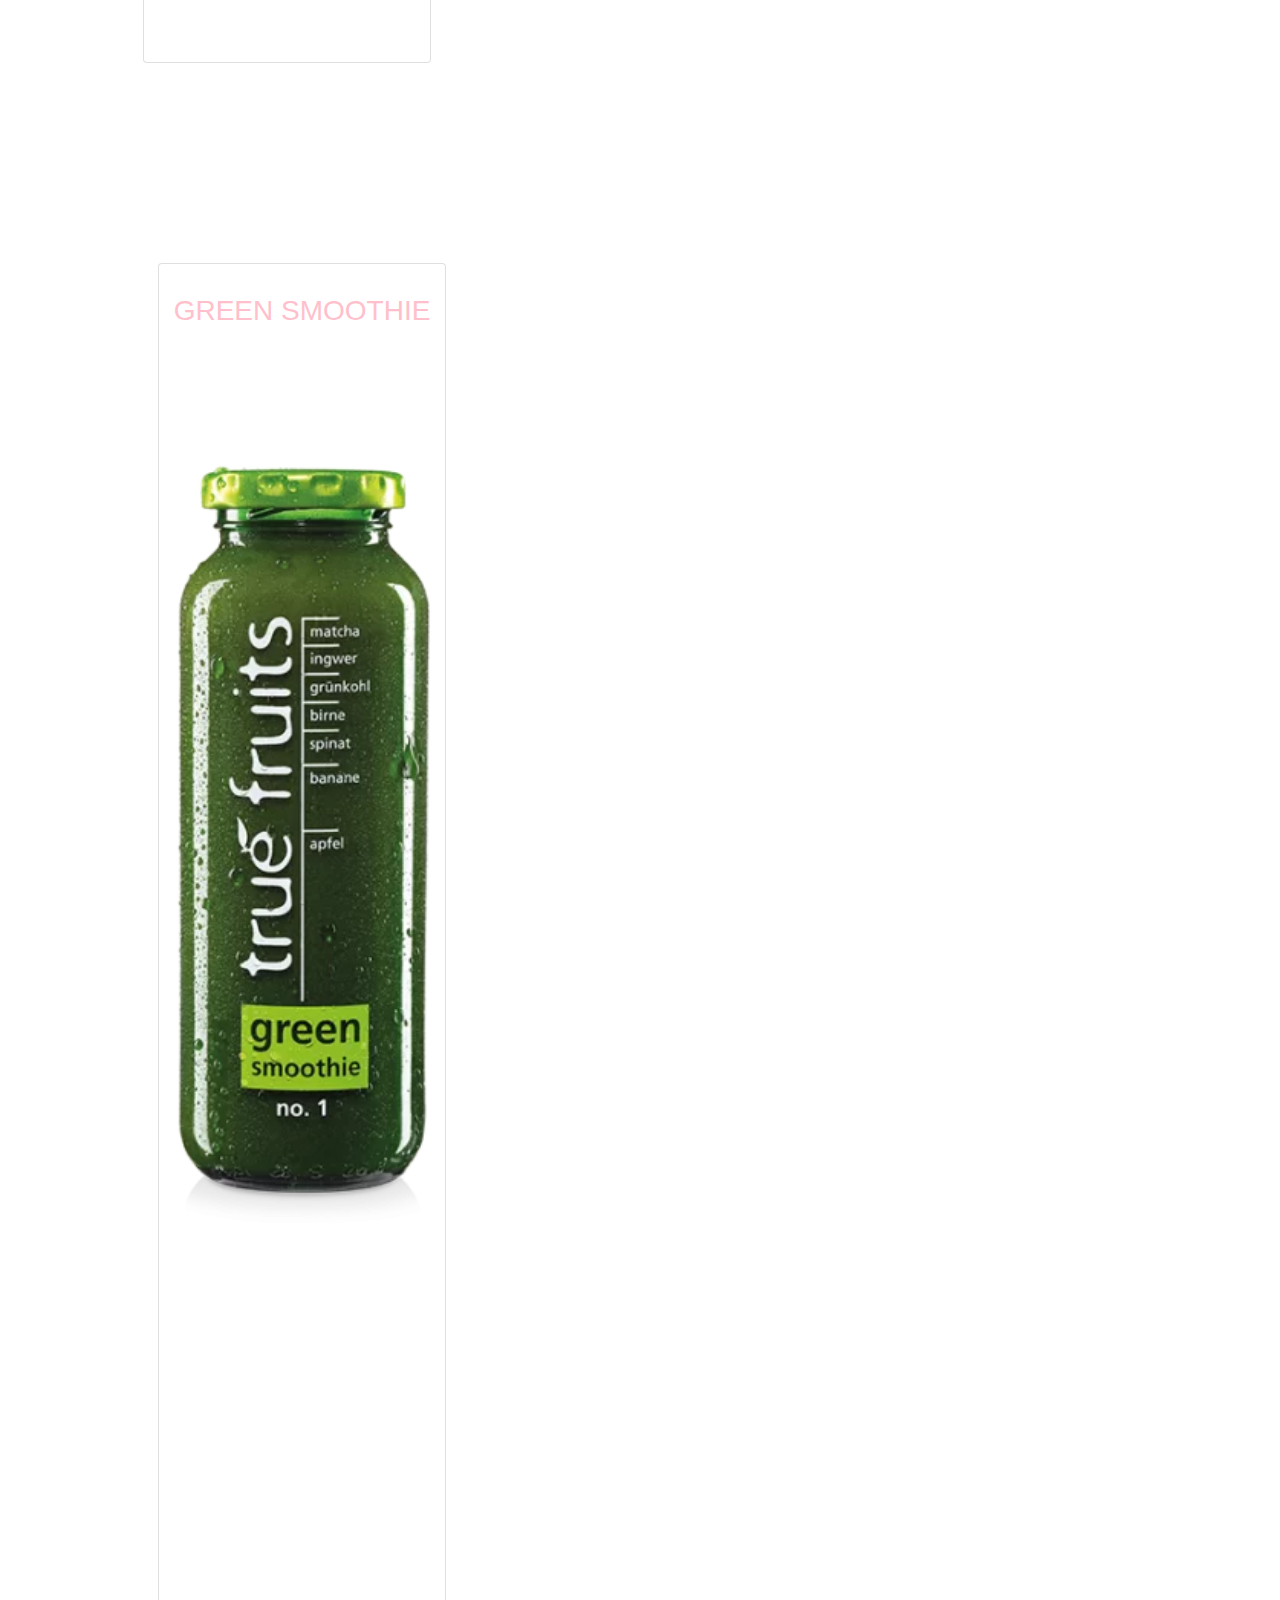
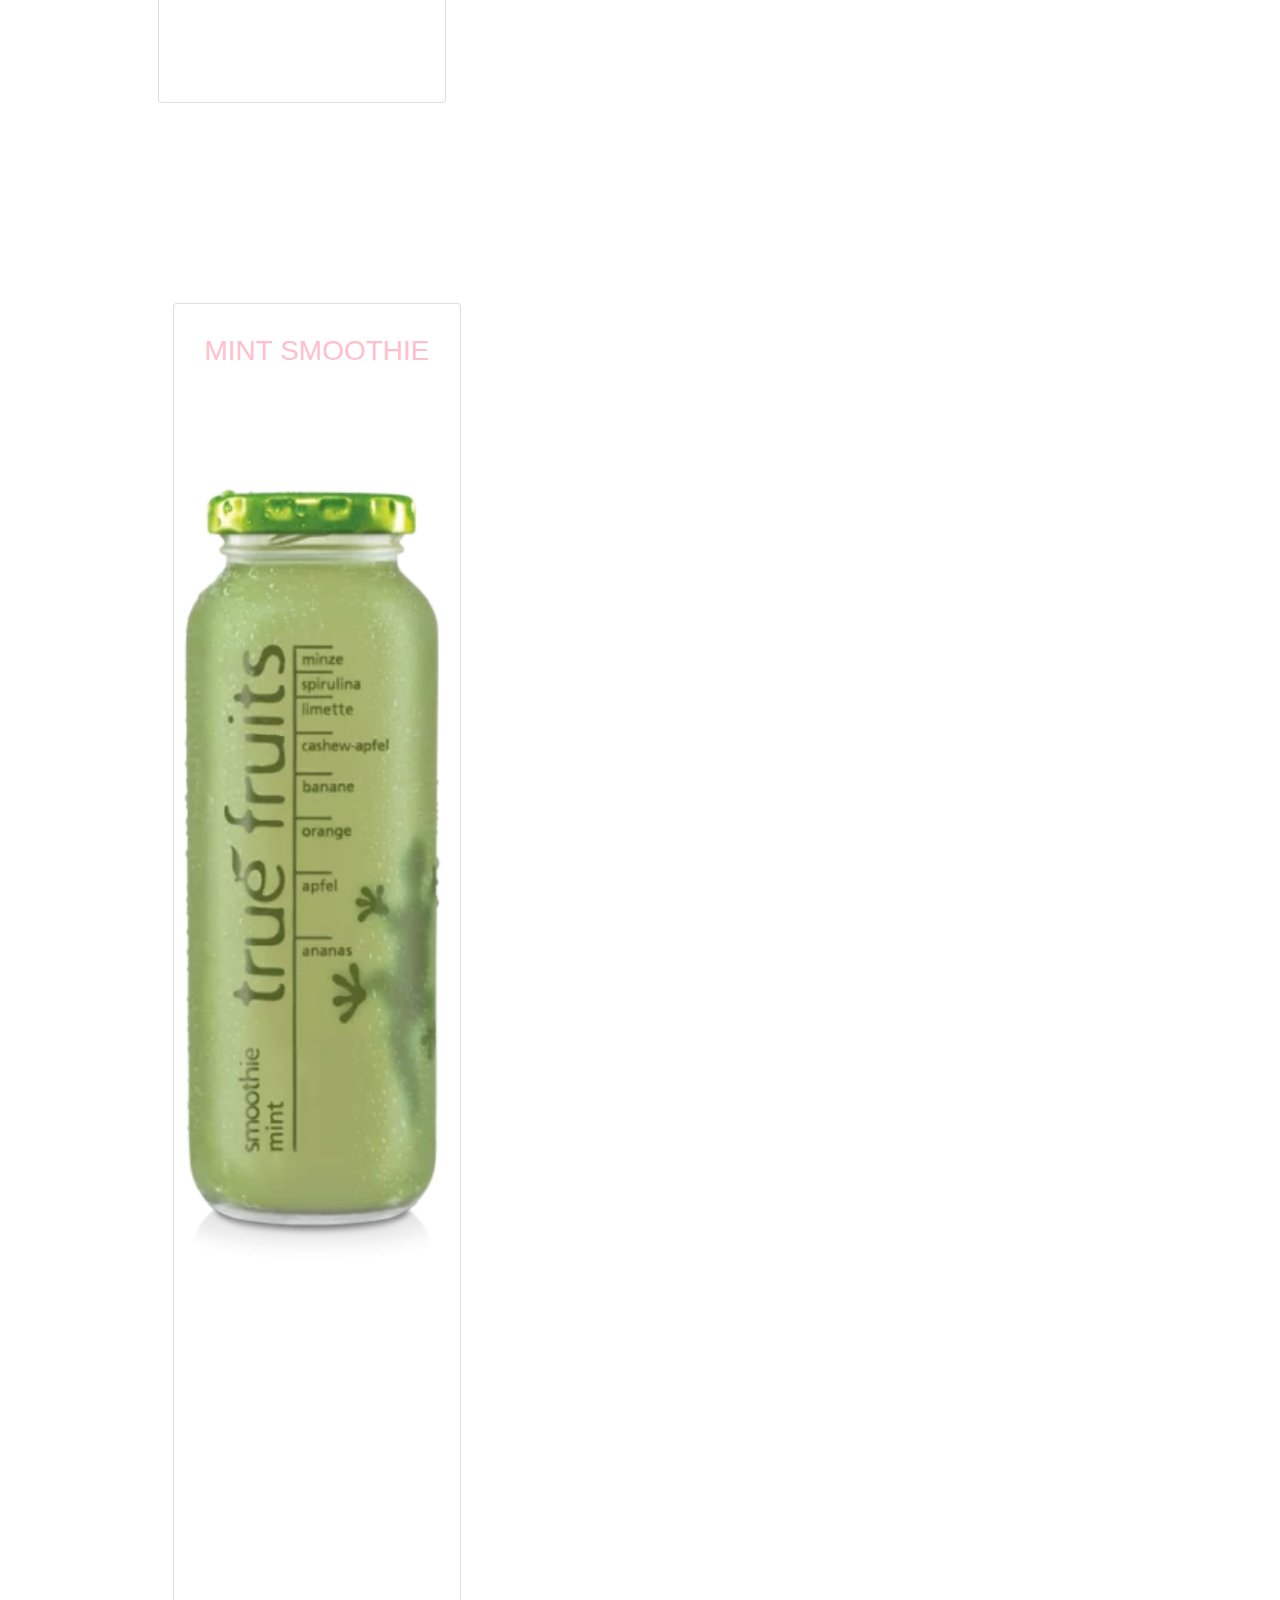
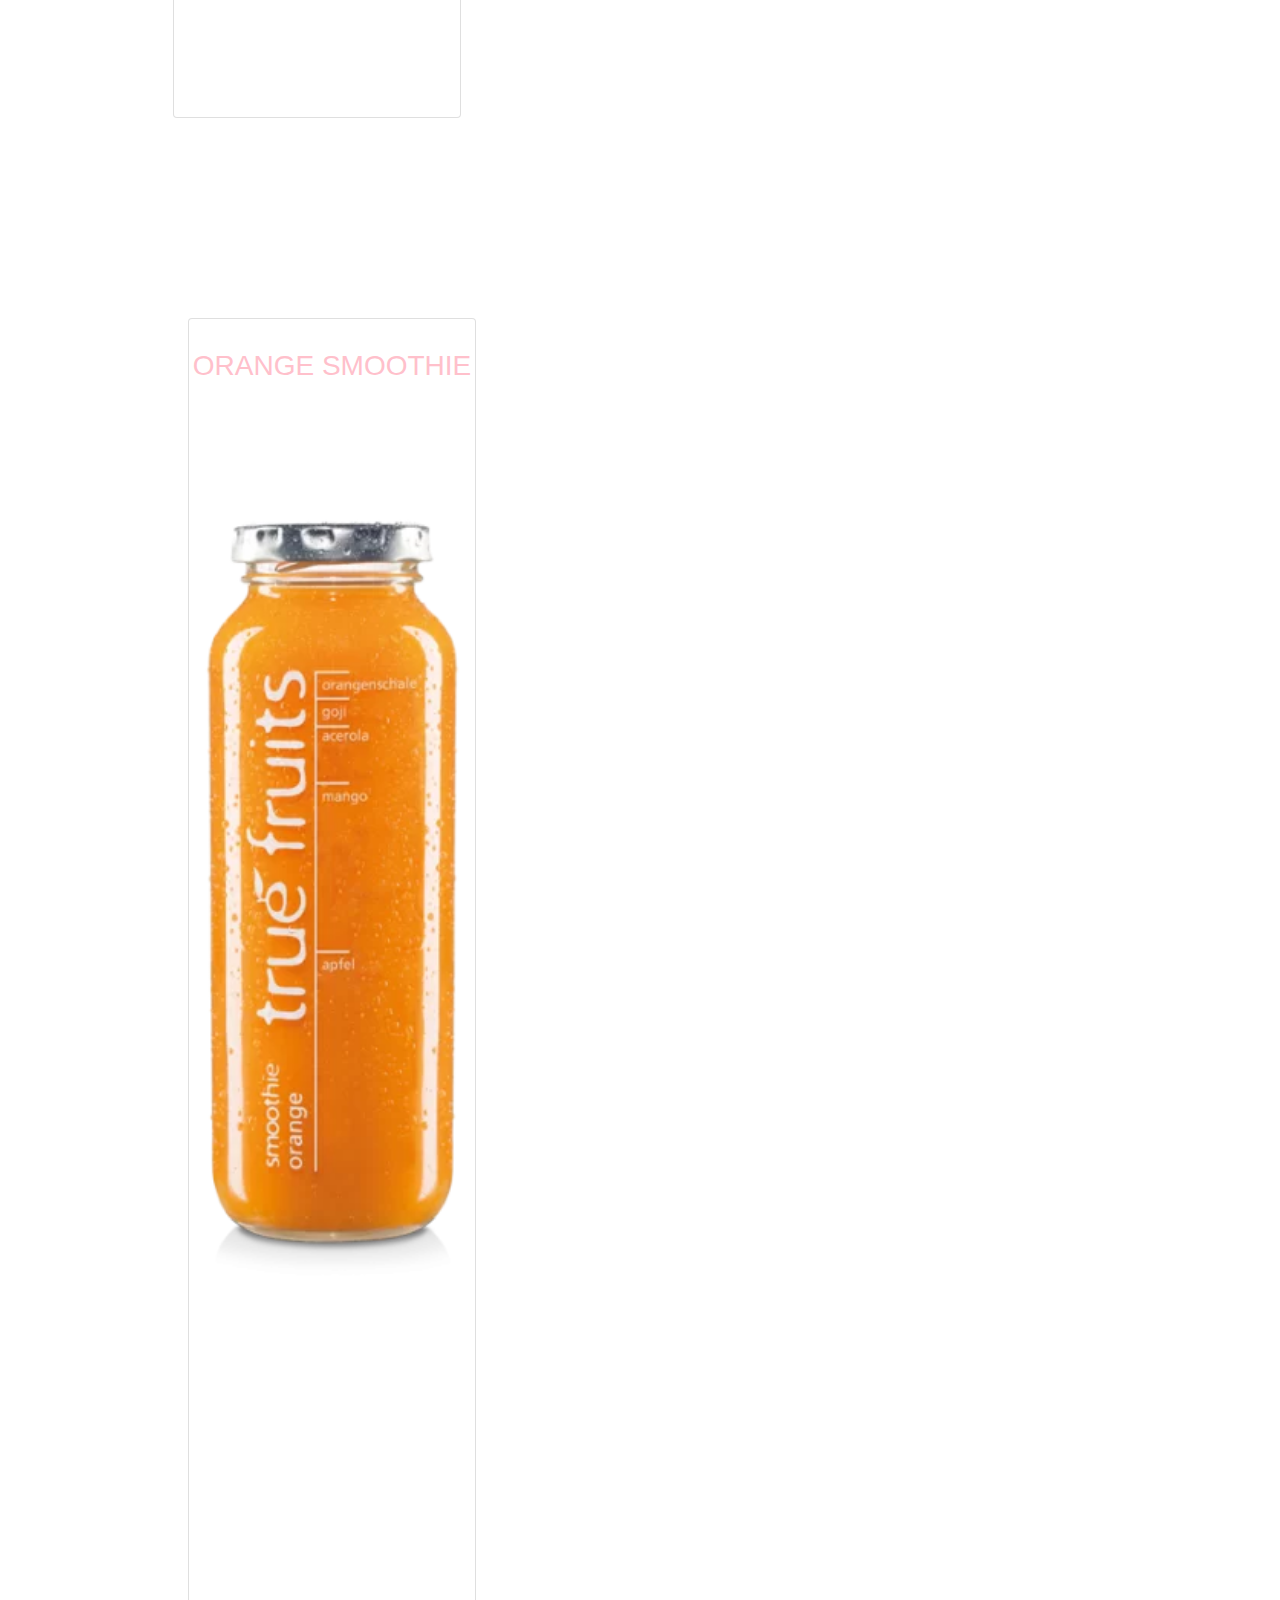
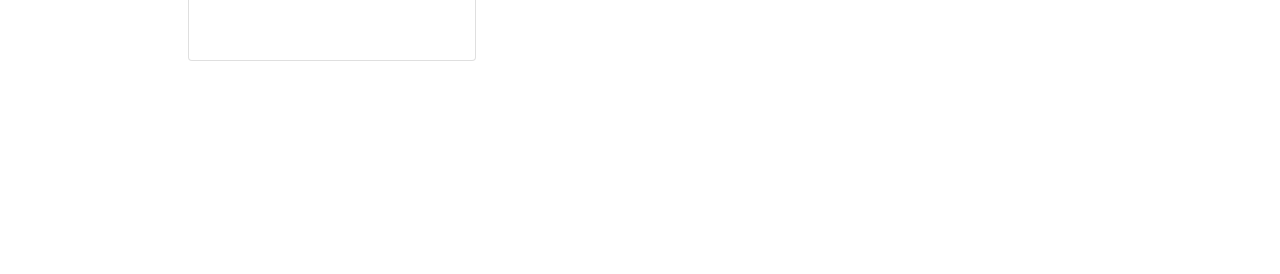
==== commit e7902bc4: "Merge branch 'detailcss'" ====
--- a/detail.html
+++ b/detail.html
@@ -41,7 +41,7 @@
         <div class="card card-box" style="width: 18rem;">
             <h3>Purple Smoothie</h3>
             <img src="img/carousel/true_fruits_smoothie_purple_.webp">
-            <div class="card-body">
+            <div class="card-body detailcardtext">
                 <p id="purplesmoothie"></p>
                 <p id="purpleingredients"></p>
                 <p id="purplevalues"></p>
@@ -51,7 +51,7 @@
         <div class="card card-box" style="width: 18rem;">
             <h3>Yellow Smoothie</h3>
             <img src="img/carousel/true_fruits_smoothie_yellow_.webp">
-            <div class="card-body">
+            <div class="card-body detailcardtext">
                 <p id="yellowsmoothie"></p>
                 <p id="yellowingredients"></p>
                 <p id="yellowvalues"></p>
@@ -61,7 +61,7 @@
         <div class="card card-box" style="width: 18rem;">
             <h3>Rewe Smoothie</h3>
             <img src="img/carousel/Blue_Smoothie_Rewe_.webp">
-            <div class="card-body">
+            <div class="card-body detailcardtext">
                 <p id="rewesmoothie"></p>
                 <p id="reweingredients"></p>
                 <p id="rewevalues"></p>
@@ -71,7 +71,7 @@
         <div class="card card-box" style="width: 18rem;">
             <h3>Kaufland Smoothie</h3>
             <img src="img/carousel/Red_Smoothie_Kaufland_.webp">
-            <div class="card-body">
+            <div class="card-body detailcardtext">
                 <p id="kauflandsmoothie"></p>
                 <p id="kauflandingredients"></p>
                 <p id="kauflandvalues"></p>
@@ -86,7 +86,7 @@
    <div class="card card-box" style="width: 18rem;">
        <h3>Pink Smoothie</h3>
        <img src="img/carousel/true_fruits_smoothie_pink_.webp">
-       <div class="card-body">
+       <div class="card-body detailcardtext">
            <p id="pinksmoothie"></p>
            <p id="pinkingredients"></p>
            <p id="pinkvalues"></p>
@@ -96,7 +96,7 @@
        <div class="card card-box" style="width: 18rem;">
            <h3>Green Smoothie</h3>
            <img src="img/carousel/true_fruits_green_smoothie_.webp">
-           <div class="card-body">
+           <div class="card-body detailcardtext">
                <p id="greensmoothie"></p>
                <p id="greeningredients"></p>
                <p id="greenvalues"></p>
@@ -106,7 +106,7 @@
            <div class="card card-box" style="width: 18rem;">
                <h3>Mint Smoothie</h3>
                <img src="img/carousel/Smoothie_Mint_.webp">
-               <div class="card-body">
+               <div class="card-body detailcardtext">
                    <p id="mintsmoothie"></p>
                    <p id="mintingredients"></p>
                    <p id="mintvalues"></p>
@@ -116,7 +116,7 @@
                <div class="card card-box" style="width: 18rem;">
                    <h3>Orange Smoothie</h3>
                    <img src="img/carousel/true_fruits_smoothie_orangenschale_.webp">
-                   <div class="card-body">
+                   <div class="card-body detailcardtext">
                        <p id="orangesmoothie"></p>
                        <p id="orangeingredients"></p>
                        <p id="orangevalues"></p> </div>
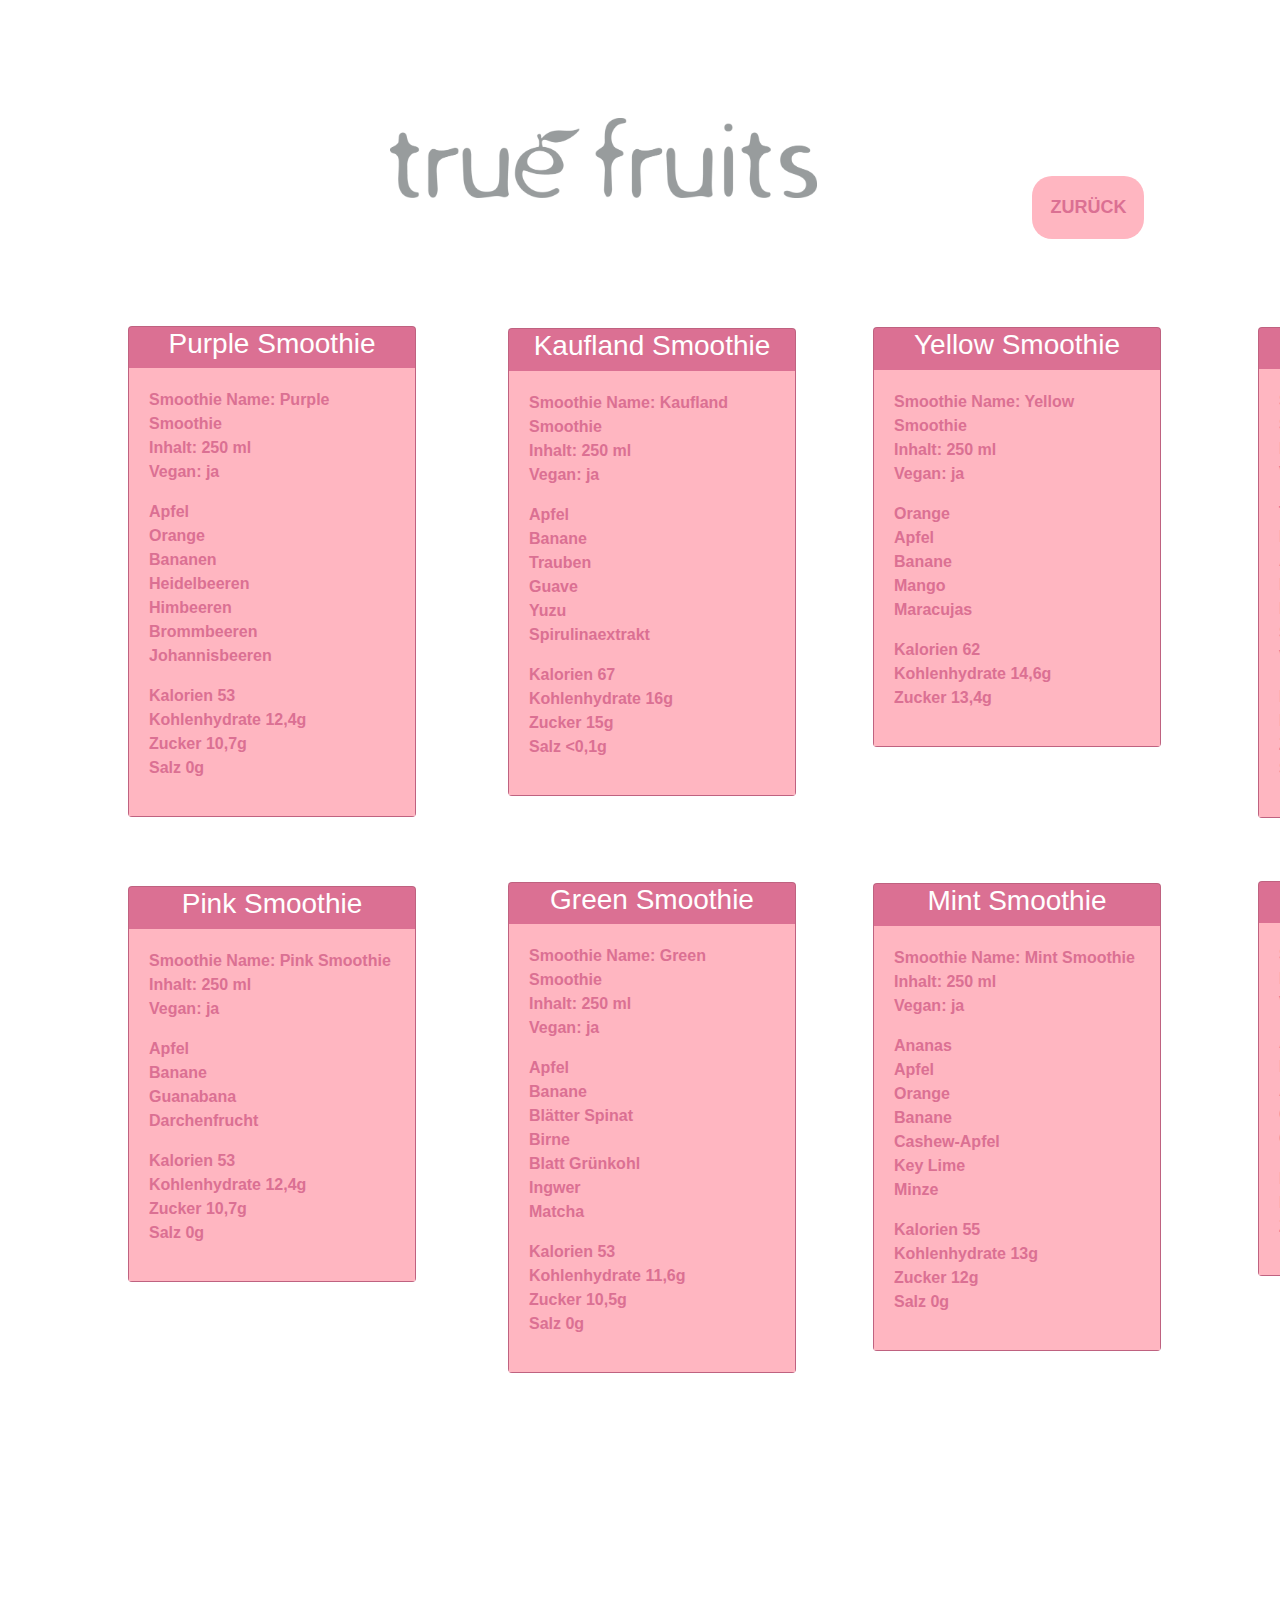
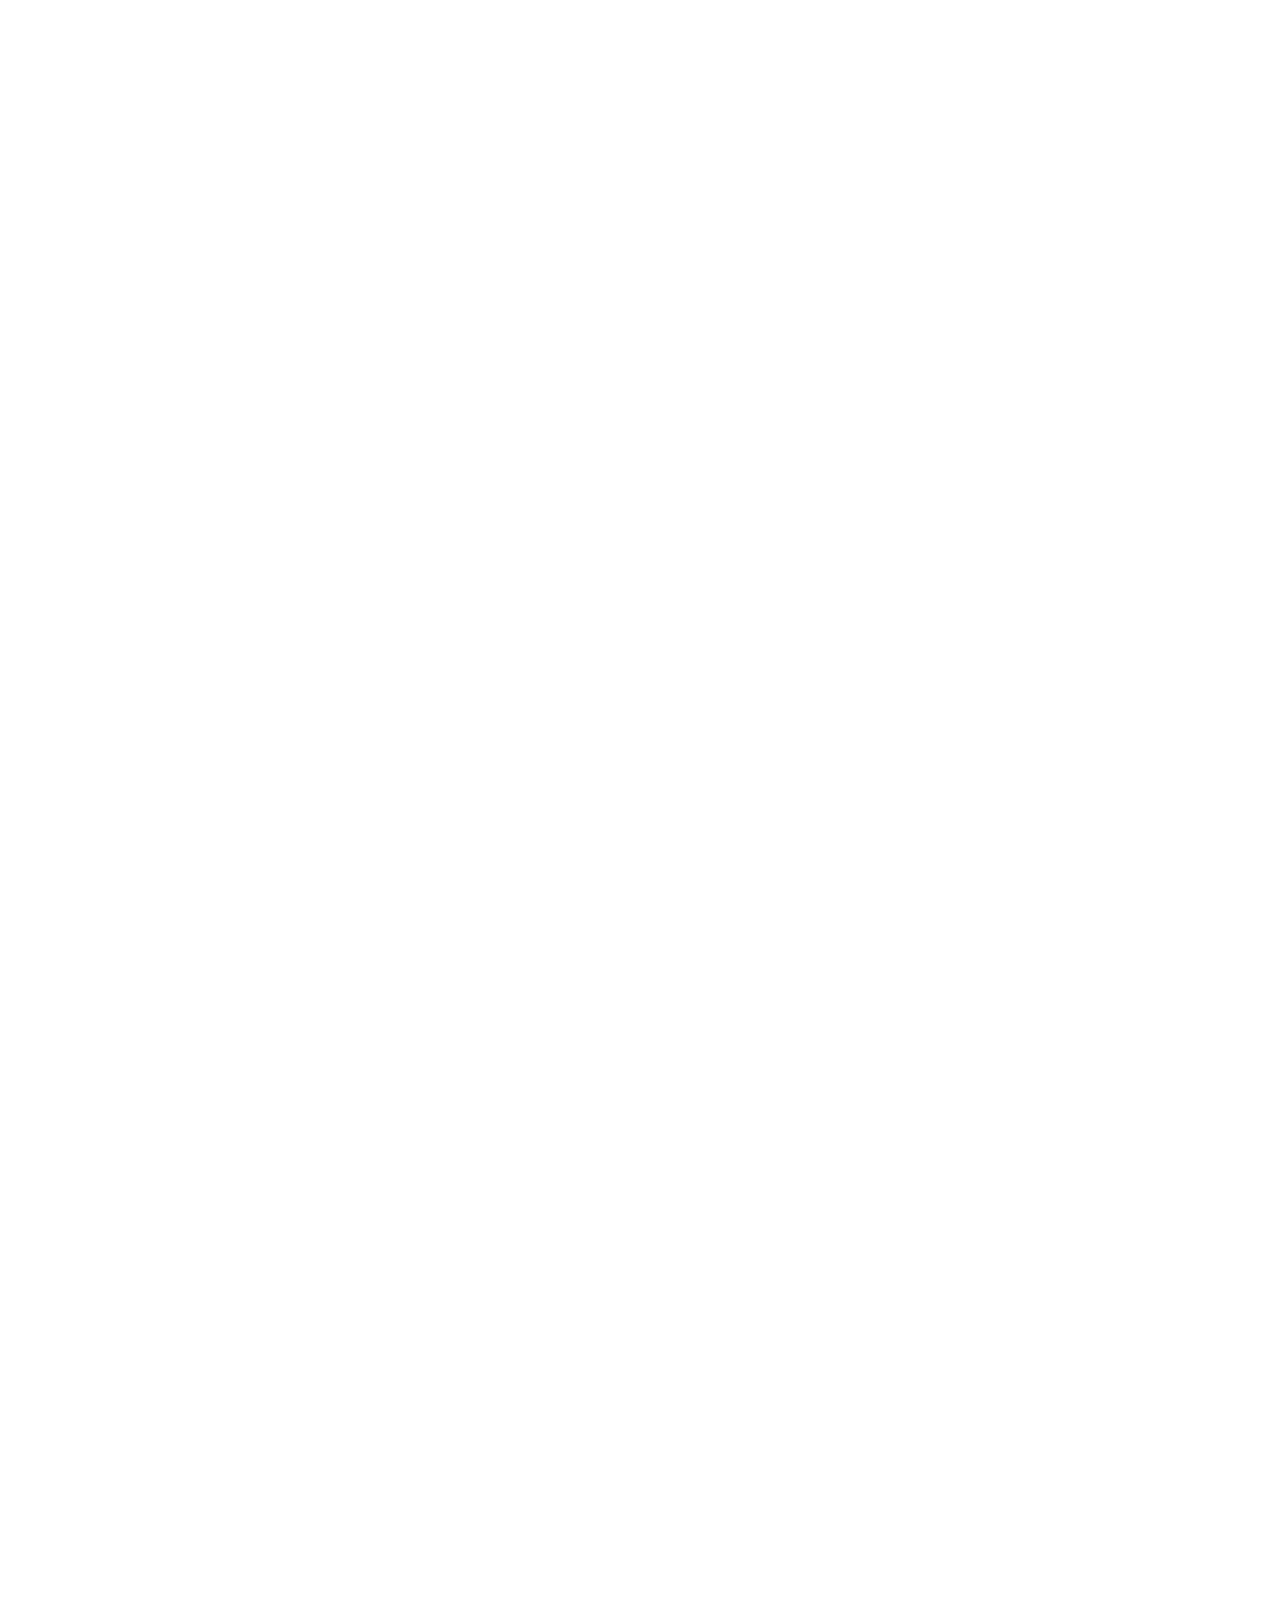
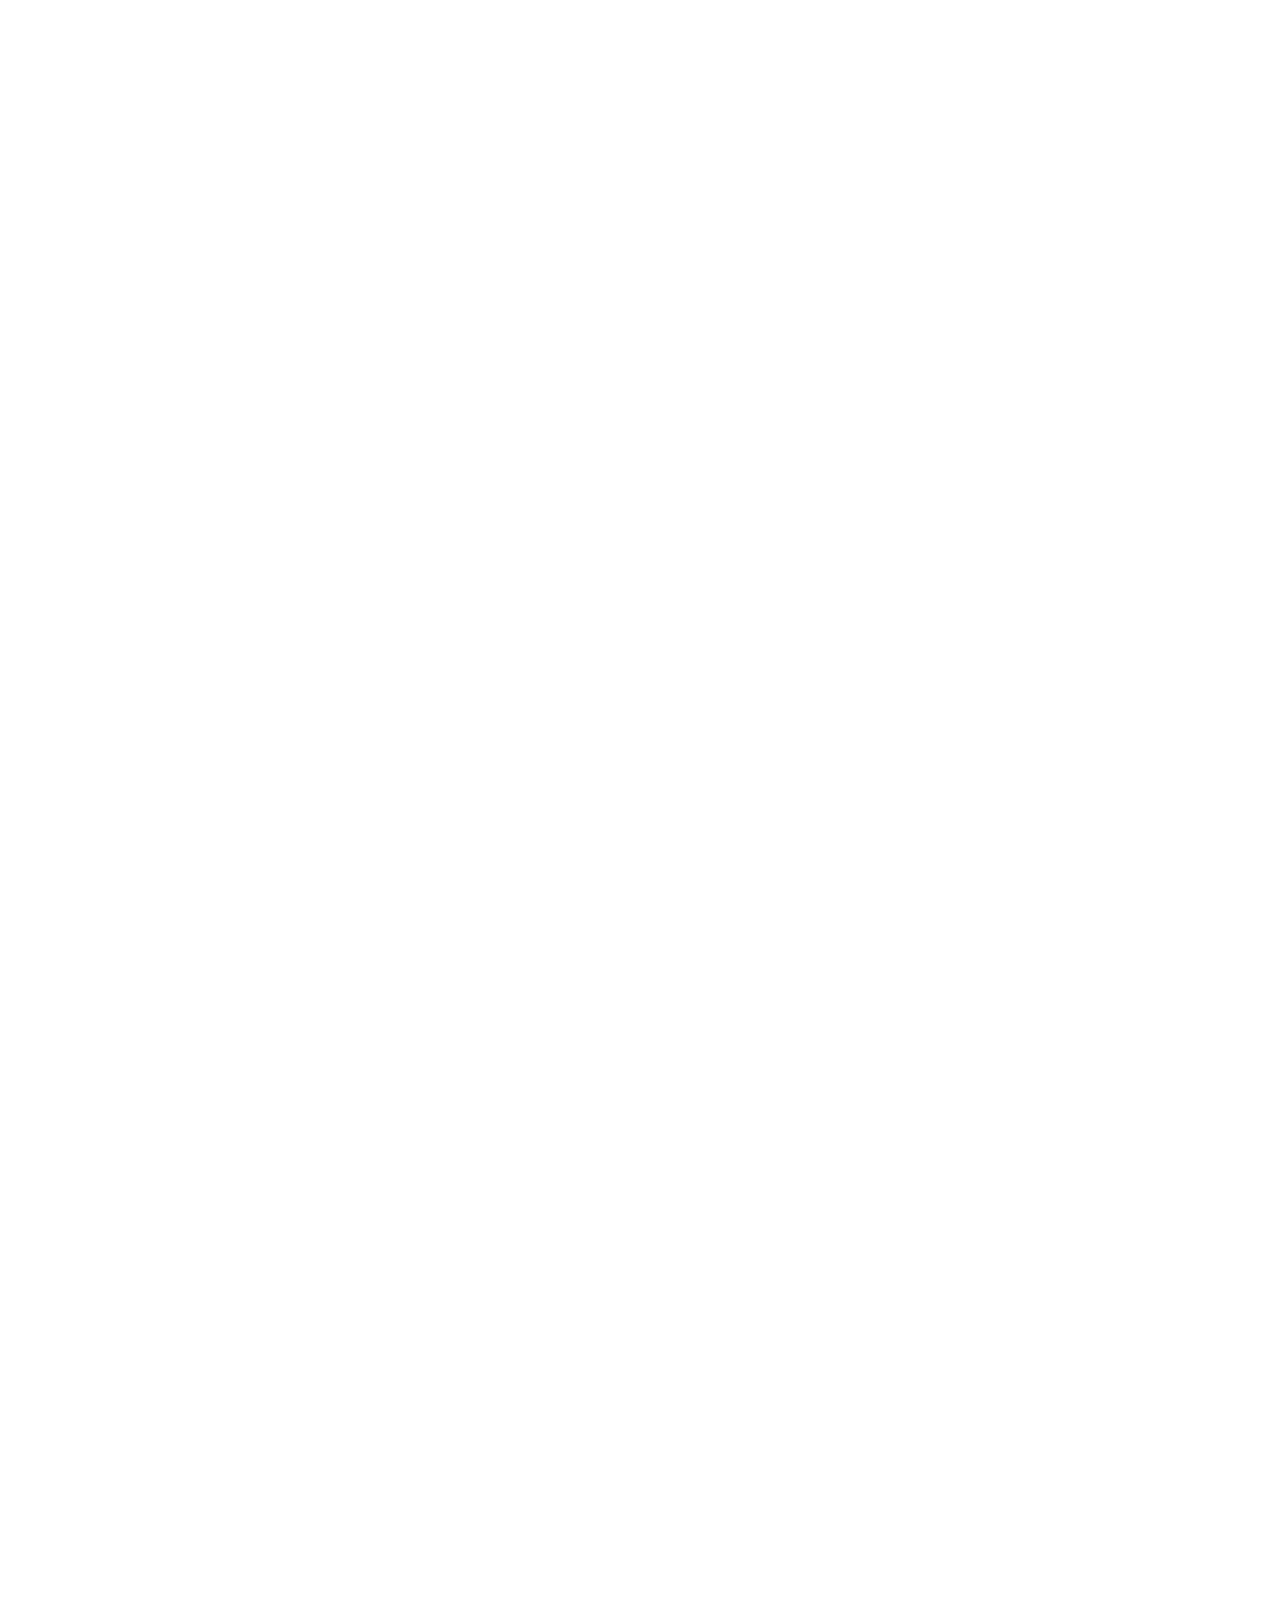
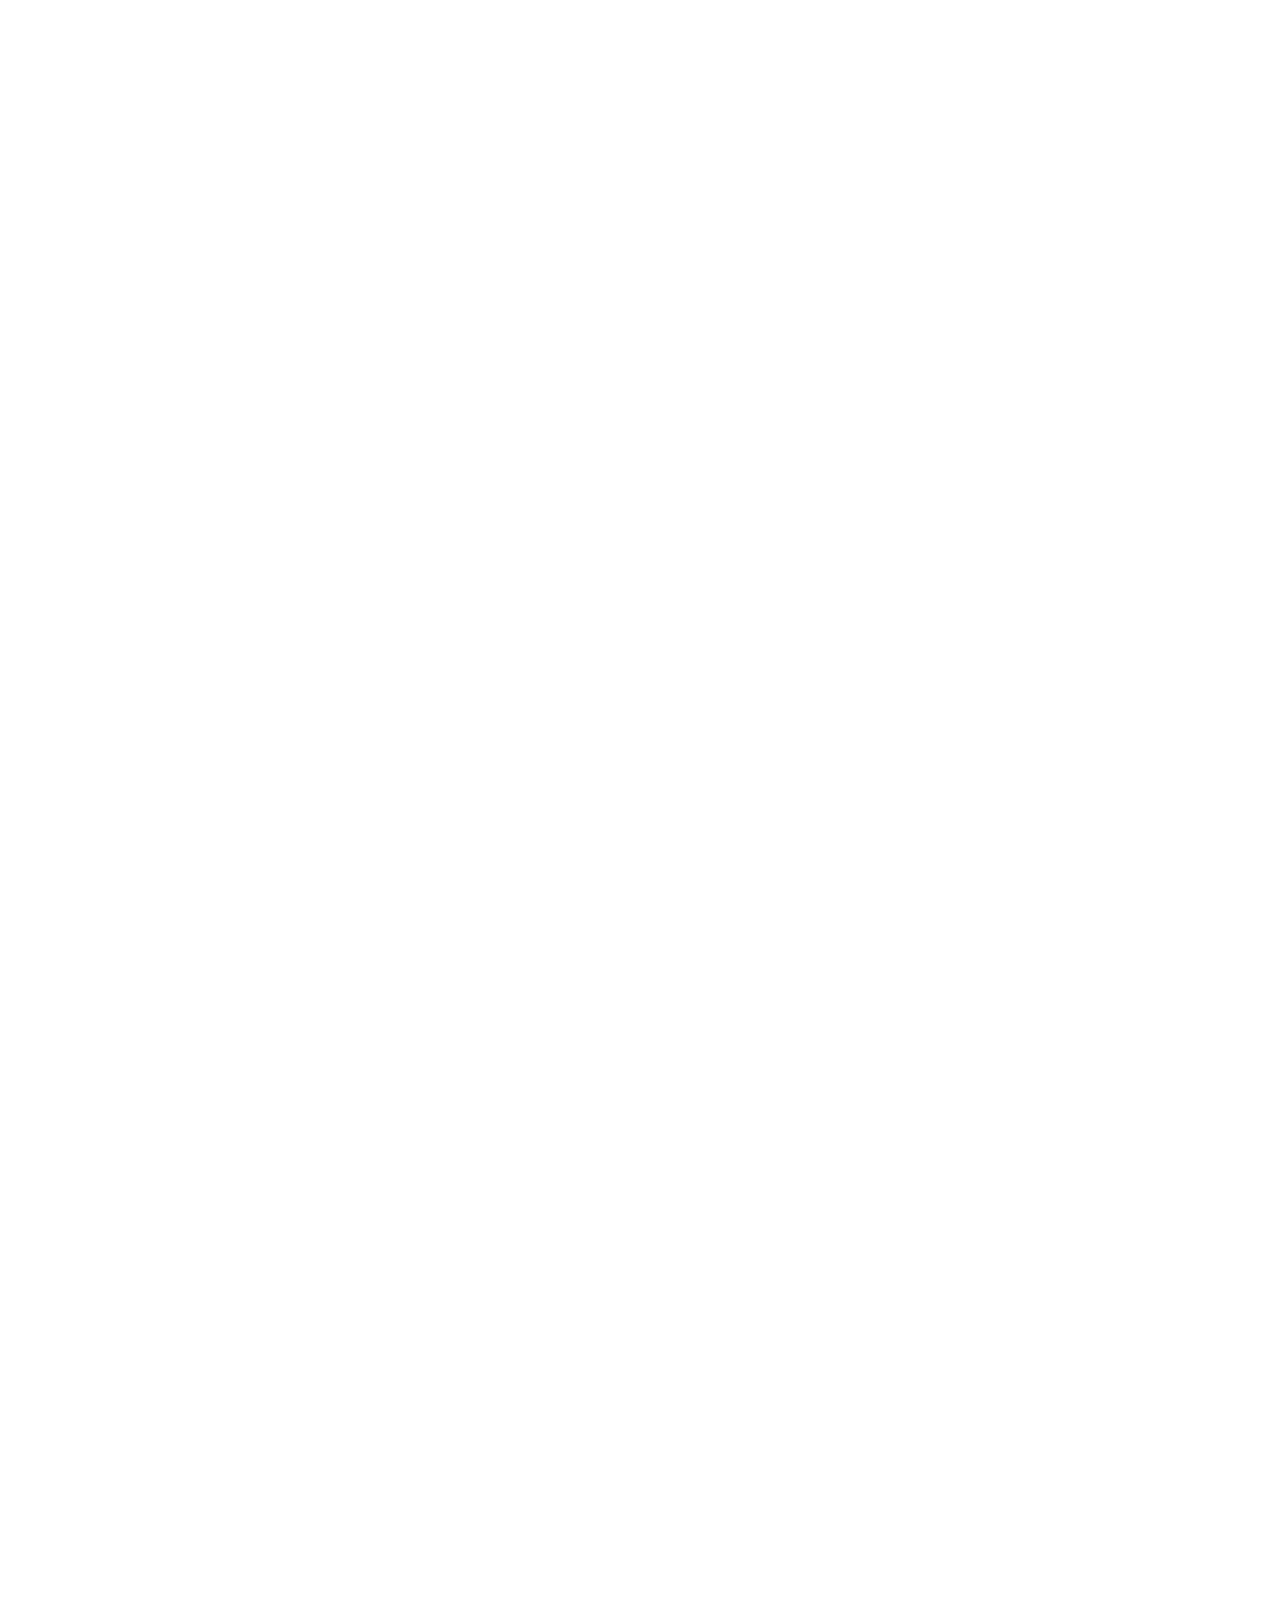
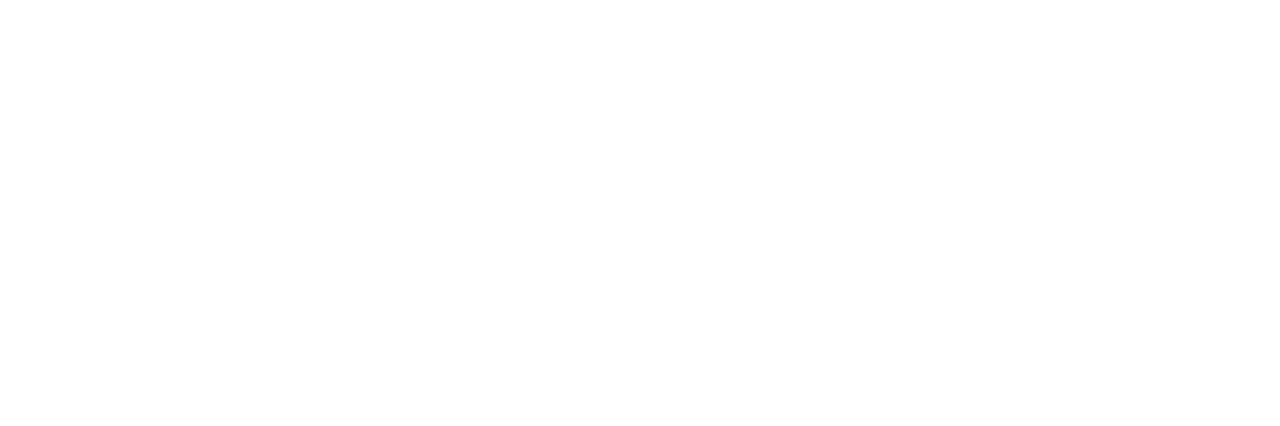
==== commit 57755739: "finialization" ====
--- a/detail.html
+++ b/detail.html
@@ -5,11 +5,7 @@
     <meta charset="UTF-8">
     <title>true fruits</title>
     <meta name="viewport" content="width=device-width, initial-scale=1, shrink-to-fit=no">
-    <link crossorigin="anonymous" href="https://maxcdn.bootstrapcdn.com/bootstrap/4.0.0/css/bootstrap.min.css" integrity="sha384-Gn5384xqQ1aoWXA+058RXPxPg6fy4IWvTNh0E263XmFcJlSAwiGgFAW/dAiS6JXm" rel="stylesheet">
     <link href="styles/detail.css" media="screen" rel="stylesheet" type="text/css" />
-    <link href="styles/styles.css" media="screen" rel="stylesheet" type="text/css" />
-    <link rel="stylesheet" href="styles/styles.css">
-    <!-- Bootstrap CSS -->
     <link rel="stylesheet" href="https://stackpath.bootstrapcdn.com/bootstrap/4.4.1/css/bootstrap.min.css" integrity="sha384-Vkoo8x4CGsO3+Hhxv8T/Q5PaXtkKtu6ug5TOeNV6gBiFeWPGFN9MuhOf23Q9Ifjh" crossorigin="anonymous">
 
 </head>
@@ -25,12 +21,8 @@
         <div class="navbar-" id="navbarNav">
             <ul class="navbar-nav">
                 <li class="nav-item">
-                    <a class="nav-link" href="#about-us">Über Uns</a>
+                    <a class="nav-link" href="index.html">Zurück</a>
                 </li>
-                <li class="nav-item">
-                    <a class="nav-link" href="#smoothies">Unsere Smoothies</a>
-                </li>
-
             </ul>
         </div>
     </div>
@@ -38,9 +30,8 @@
 
 <div class="row">
     <div class="col-md-3">
-        <div class="card card-box" style="width: 18rem;">
+        <div class="card card-box field-0" style="width: 18rem;">
             <h3>Purple Smoothie</h3>
-            <img src="img/carousel/true_fruits_smoothie_purple_.webp">
             <div class="card-body detailcardtext">
                 <p id="purplesmoothie"></p>
                 <p id="purpleingredients"></p>
@@ -48,9 +39,8 @@
             </div>
     </div>
     <div class="col-md-3">
-        <div class="card card-box" style="width: 18rem;">
+        <div class="card card-box field-1" style="width: 18rem;">
             <h3>Yellow Smoothie</h3>
-            <img src="img/carousel/true_fruits_smoothie_yellow_.webp">
             <div class="card-body detailcardtext">
                 <p id="yellowsmoothie"></p>
                 <p id="yellowingredients"></p>
@@ -58,9 +48,8 @@
             </div>
     </div>
     <div class="col-md-3">
-        <div class="card card-box" style="width: 18rem;">
+        <div class="card card-box field-2" style="width: 18rem;">
             <h3>Rewe Smoothie</h3>
-            <img src="img/carousel/Blue_Smoothie_Rewe_.webp">
             <div class="card-body detailcardtext">
                 <p id="rewesmoothie"></p>
                 <p id="reweingredients"></p>
@@ -68,9 +57,8 @@
             </div>
     </div>
     <div class="col-md-3">
-        <div class="card card-box" style="width: 18rem;">
+        <div class="card card-box field-3" style="width: 18rem;">
             <h3>Kaufland Smoothie</h3>
-            <img src="img/carousel/Red_Smoothie_Kaufland_.webp">
             <div class="card-body detailcardtext">
                 <p id="kauflandsmoothie"></p>
                 <p id="kauflandingredients"></p>
@@ -83,9 +71,8 @@
 
         <div class="row">
         <div class="col-md-3">
-   <div class="card card-box" style="width: 18rem;">
+   <div class="card card-box field-4" style="width: 18rem;">
        <h3>Pink Smoothie</h3>
-       <img src="img/carousel/true_fruits_smoothie_pink_.webp">
        <div class="card-body detailcardtext">
            <p id="pinksmoothie"></p>
            <p id="pinkingredients"></p>
@@ -93,9 +80,8 @@
        </div>
    </div>
    <div class="col-md-3">
-       <div class="card card-box" style="width: 18rem;">
+       <div class="card card-box field-5" style="width: 18rem;">
            <h3>Green Smoothie</h3>
-           <img src="img/carousel/true_fruits_green_smoothie_.webp">
            <div class="card-body detailcardtext">
                <p id="greensmoothie"></p>
                <p id="greeningredients"></p>
@@ -103,9 +89,8 @@
            </div>
        </div>
        <div class="col-md-3">
-           <div class="card card-box" style="width: 18rem;">
+           <div class="card card-box field-6" style="width: 18rem;">
                <h3>Mint Smoothie</h3>
-               <img src="img/carousel/Smoothie_Mint_.webp">
                <div class="card-body detailcardtext">
                    <p id="mintsmoothie"></p>
                    <p id="mintingredients"></p>
@@ -113,9 +98,8 @@
                </div>
            </div>
            <div class="col-md-3">
-               <div class="card card-box" style="width: 18rem;">
+               <div class="card card-box field-7" style="width: 18rem;">
                    <h3>Orange Smoothie</h3>
-                   <img src="img/carousel/true_fruits_smoothie_orangenschale_.webp">
                    <div class="card-body detailcardtext">
                        <p id="orangesmoothie"></p>
                        <p id="orangeingredients"></p>
@@ -128,6 +112,8 @@
 
 <script crossorigin="anonymous" integrity="sha384-ka7Sk0Gln4gmtz2MlQnikT1wXgYsOg+OMhuP+IlRH9sENBO0LRn5q+8nbTov4+1p" src="https://cdn.jsdelivr.net/npm/bootstrap@5.1.3/dist/js/bootstrap.bundle.min.js"></script>
 <script src="scripts/detail-json.js"></script>
+<script src="scripts/smoothies.js"></script>
+
 
 </body>
 </html>
--- a/styles/detail.css
+++ b/styles/detail.css
@@ -1,5 +1,5 @@
 body {
-    padding: 7% 7% 1% 10%;
+    padding: 7% 7% 100% 10%;
     font-family: Verdana, sans-serif;
     margin: 0
 }
@@ -19,11 +19,16 @@
     color: black;
 }
 
+.p12{
+    margin-top: 40px;
+}
+
 .detailcardtext{
     font-size: medium;
     text-align: left;
-    color: white;
+    color: palevioletred;
     font-weight: bold;
+    background-color: lightpink;
 }
 
 h2 {
@@ -34,8 +39,7 @@
 }
 
 h3 {
-    color: pink;
-    text-align: justify;
+    color: white;
     margin: 20px 0 0 0;
     font-weight: bold;
     font-size: 20px;
@@ -44,11 +48,93 @@
 
 .card-box{
     margin-bottom: 200px;
-    background-color: palevioletred;
-    
+    background-color: palevioletred!important;
 }
 
 hr{
     border-top: 5px dashed pink;
 }
 
+.navbar img{
+    background-color: white!important;
+    padding: 20px;
+    width: auto;
+    height: 200px;
+}
+
+.navbar li{
+    background-color: lightpink;
+    border-radius: 20px;
+    padding: 10px;
+    margin-right: 15px;
+}
+
+.navbar a{
+    color: palevioletred;
+    font-weight: bold;
+    font-size: large;
+    text-transform: uppercase;
+}
+
+.logo{
+    background-color: red;
+    border: aquamarine;
+    height: 120px!important;
+    margin-bottom: 100px;
+}
+
+h1 {
+    color: pink;
+    text-align: center;
+    text-transform: uppercase;
+    margin: 20px 0 20px 0;
+    font-weight: bolder;
+}
+
+.field-0{
+    position: absolute;
+}
+
+.field-1{
+    position: absolute;
+    top: -690px;
+    left: 730px;
+}
+.field-2{
+    position: absolute;
+    top: -1310px;
+    left: 1100px;
+}
+.field-3{
+    position: absolute;
+    top: -2000px;
+    left: 335px;
+}
+
+.field-4{
+    position: absolute;
+    top: -2110px;
+    left: -15px;
+}
+.field-5{
+    position: absolute;
+    top: -2710px;
+    left: 350px;
+}
+.field-6{
+    position: absolute;
+    top: -3400px;
+    left: 700px;
+}
+.field-7{
+    position: absolute;
+    top: -4070px;
+    left: 1070px;
+}
+
+.edition{
+    margin-bottom: 20px;
+    background-color: lightpink;
+}
+
+
